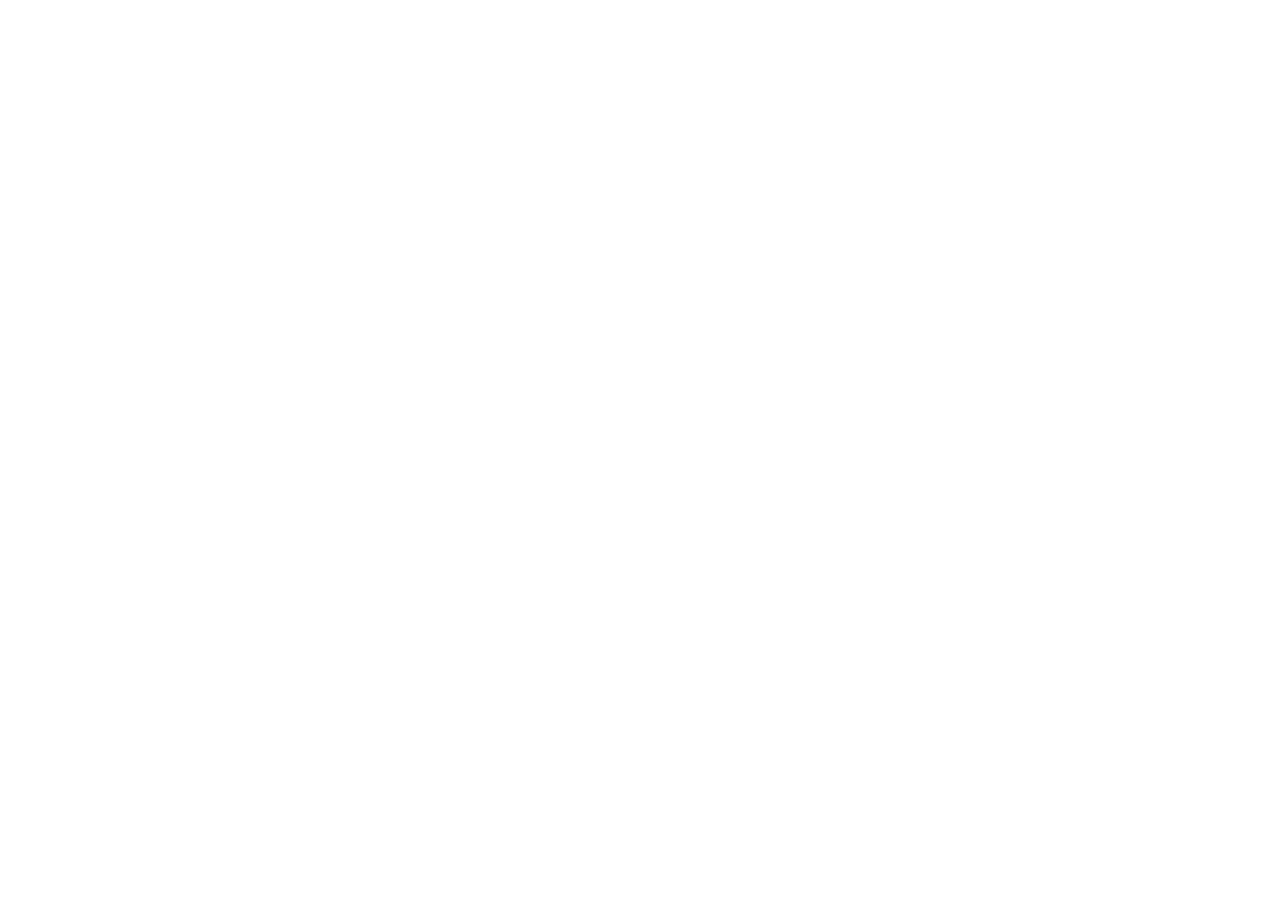
==== index.html @ 53c3bc25 "Start" ====
<!DOCTYPE html>
<html lang="en">
<head>
    <meta charset="UTF-8">
    <meta http-equiv="X-UA-Compatible" content="IE=edge">
    <meta name="viewport" content="width=device-width, initial-scale=1.0">
    <title>Document</title>
</head>
<body>
    
</body>
</html>
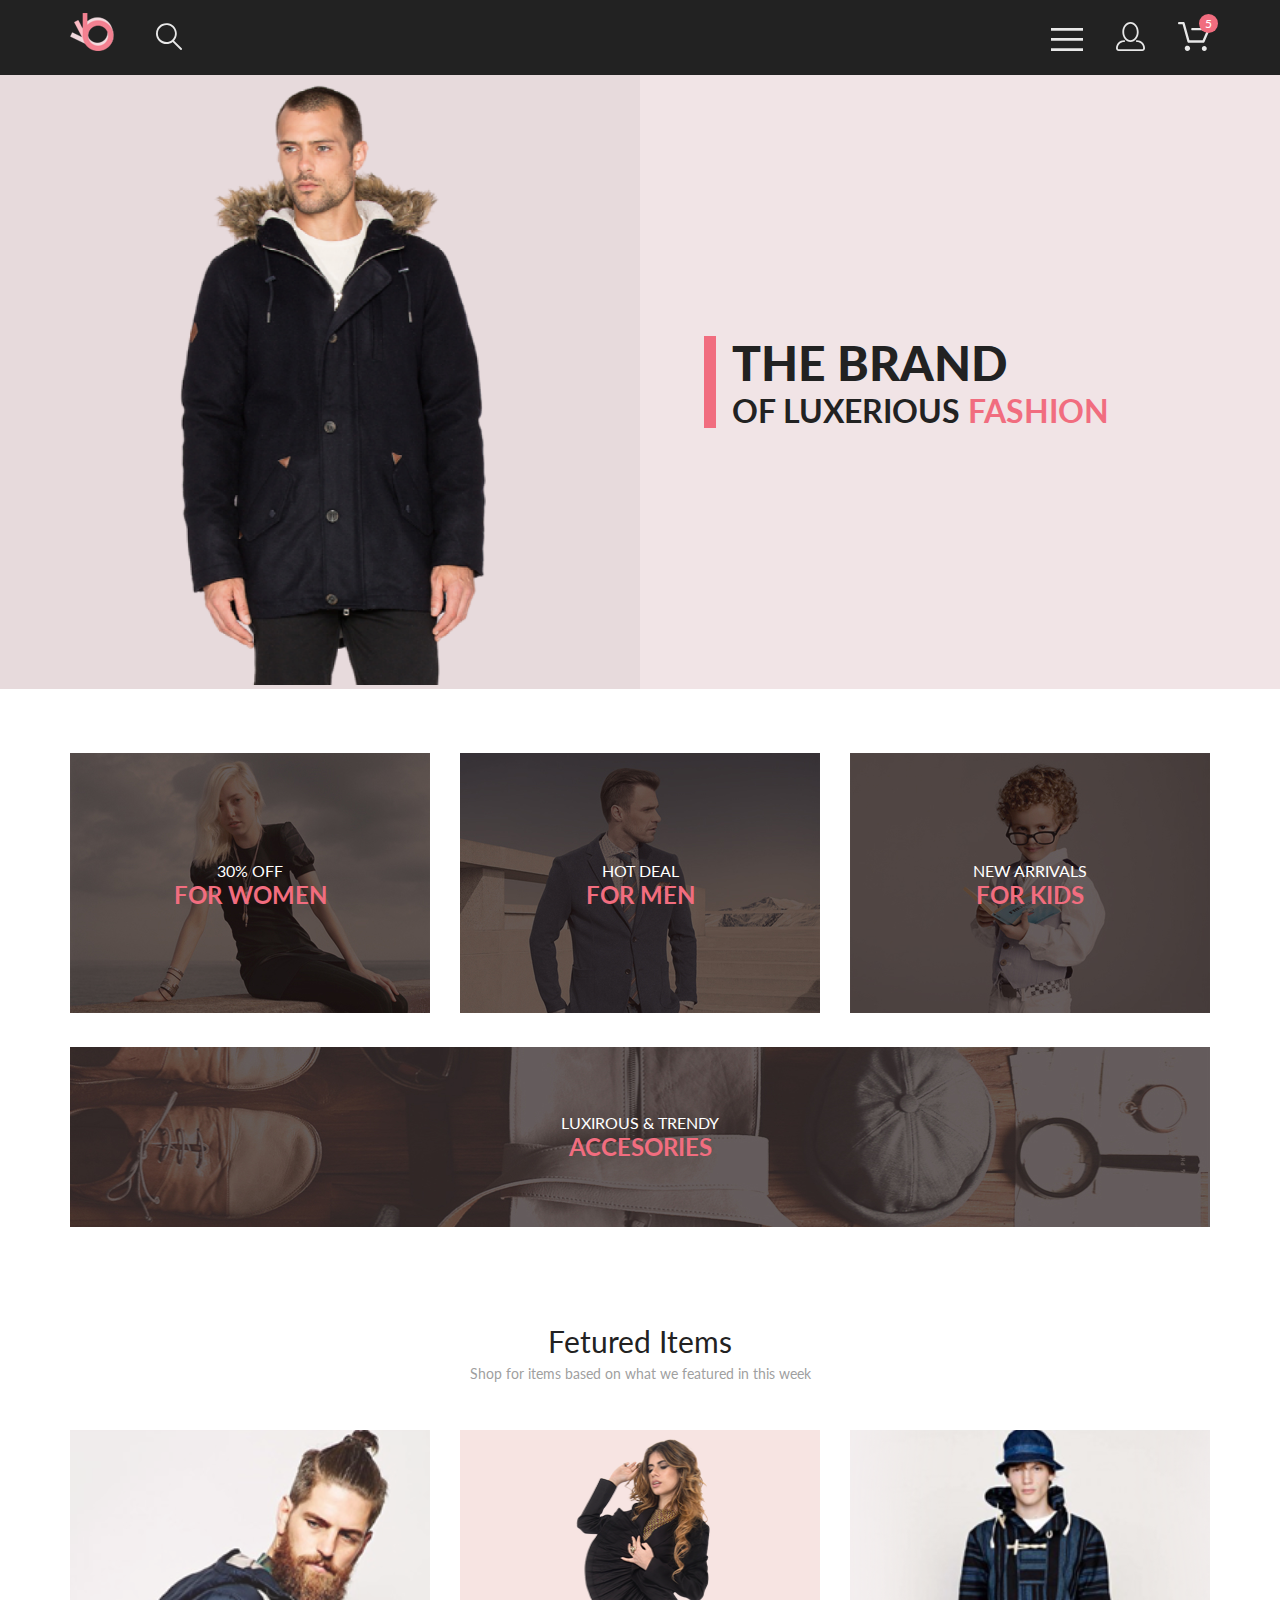
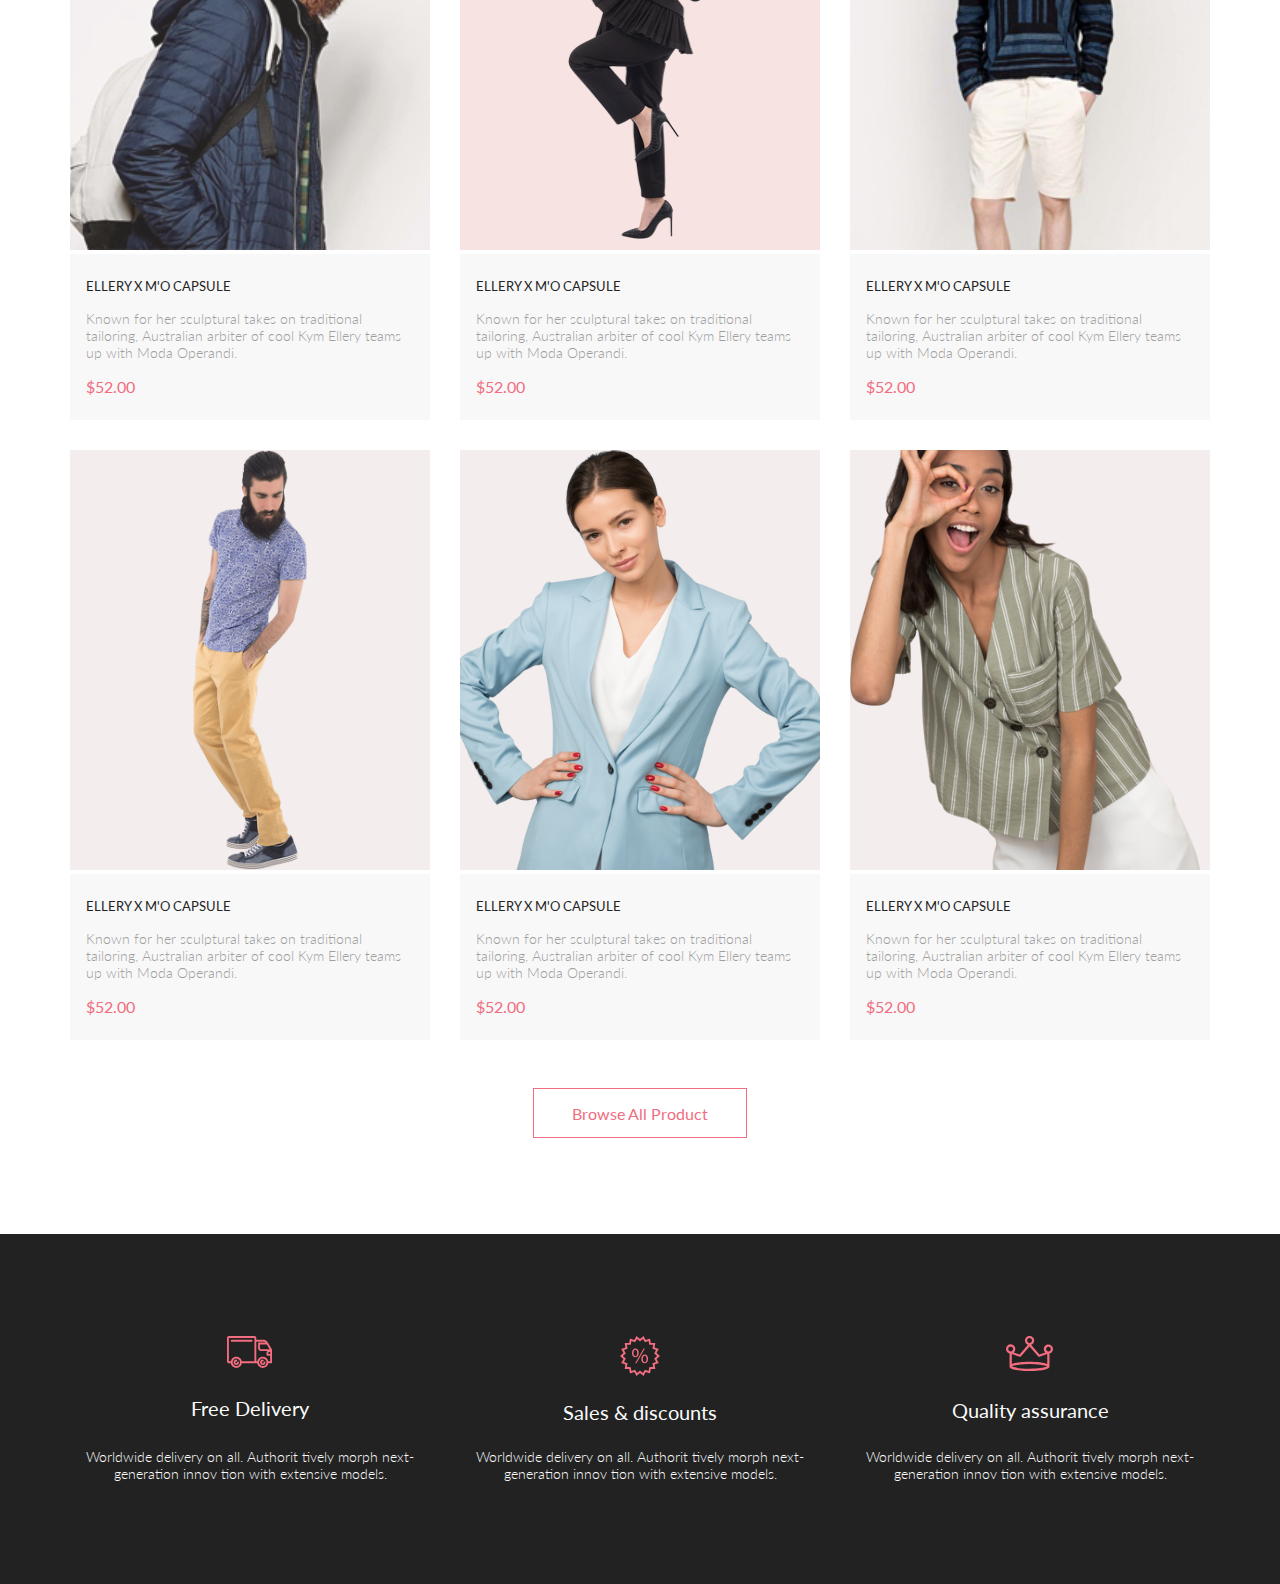
==== commit 557784f9: "Add Seminar1 start" ====
--- a/index.html
+++ b/index.html
@@ -1,12 +1,241 @@
 <!DOCTYPE html>
 <html lang="en">
 <head>
+    <link rel="preconnect" href="https://fonts.googleapis.com">
+    <link rel="preconnect" href="https://fonts.gstatic.com" crossorigin>
+    <link href="https://fonts.googleapis.com/css2?family=Lato:wght@300;400;700;900&display=swap" rel="stylesheet">
     <meta charset="UTF-8">
     <meta http-equiv="X-UA-Compatible" content="IE=edge">
     <meta name="viewport" content="width=device-width, initial-scale=1.0">
-    <title>Document</title>
+    <title>Welcome</title>
+    <link rel="stylesheet" href="style.css">
 </head>
 <body>
-    
+    <header class="header center">
+        <div class="header__left">
+            <a href="index.html"><img src="img/logo.png" alt="logo"></a>
+            <a href="#"><img src="img/search.svg" alt="search"></a>
+        </div>
+        <nav class="header__right">
+            <label for="header__check"><img src="img/menu.svg" alt="menu"></label>
+            <a class="header__link-site" href="#"><img src="img/reg.svg" alt="reg"></a>
+            <div class="trash">
+                <a class="header__link-site trash" href="#"><img src="img/cart.svg" alt="cart">
+                </a>
+                <div class="trash_enum">
+                    <p class="trash_number">5</p>
+                </div>
+            </div>
+        </nav>
+    </header>
+    <section class="promo">
+        <div class="promo__img">
+            <img src="img/promo.png" alt="photo promo">
+        </div>
+        <div class="promo__content">
+            <div class="promo_rectangle"></div>
+            <div class="promo__info">
+                <h1 class="promo__title">THE BRAND</h1>
+                <h2 class="promo__heading">OF LUXERIOUS <mark class="fashion_text">FASHION</mark></h2>
+            </div>
+        </div>
+    </section>
+    <section class="sale center">
+        <div class="sale__item">
+            <img class="sale_img" src="img/si1.jpg" alt="sale image">
+            <div class="sale__content">
+                <p class="sale__text">30% OFF</p>
+                <h3 class="sale__heading">FOR WOMEN</h3>
+            </div>
+        </div>
+        <div class="sale__item">
+            <img class="sale_img" src="img/si2.jpg" alt="sale image">
+            <div class="sale__content">
+                <p class="sale__text">HOT DEAL</p>
+                <h3 class="sale__heading">FOR MEN</h3>
+            </div>
+        </div>
+        <div class="sale__item">
+            <img class="sale_img" src="img/si3.jpg" alt="sale image">
+            <div class="sale__content">
+                <p class="sale__text">NEW ARRIVALS</p>
+                <h3 class="sale__heading">FOR KIDS</h3>
+            </div>
+        </div>
+        <div class="sale__item sale__item_big">
+            <div class="sale__content">
+                <p class="sale__text">LUXIROUS & TRENDY</p>
+                <h3 class="sale__heading">ACCESORIES</h3>
+            </div>
+        </div>
+    </section>
+    <section class="product-box center">
+        <h2 class="product-box__heading">Fetured Items</h2>
+        <p class="product-box__text">Shop for items based on what we featured in this week</p>
+        <div class="product-box__content">
+            <div class="product">
+                <img class="product__img" src="img/product1.svg" alt="">
+                <div class="product__content">
+                    <a href="product.html" class="product__heading">ELLERY X M'O CAPSULE</a>
+                    <p class="product__text">Known for her sculptural takes on traditional tailoring, Australian
+                        arbiter
+                        of cool Kym Ellery teams up with Moda Operandi.</p>
+                    <p class="product__price">$52.00</p>
+                </div>
+                <a href="#" class="product__add"><svg width="27" height="25" viewBox="0 0 27 25" fill="none"
+                        xmlns="http://www.w3.org/2000/svg">
+                        <path
+                            d="M21.9509 23.2667H21.8386C21.2294 23.2667 20.7177 22.7671 20.6735 22.1294C20.629 21.4607 21.1175 20.8785 21.7626 20.8346C21.788 20.8329 21.8145 20.832 21.8405 20.832C22.4575 20.832 22.9743 21.3219 23.0201 21.9487C23.0319 22.1971 22.9914 22.5514 22.736 22.8439L22.73 22.8507L22.7242 22.8575C22.5275 23.0912 22.2607 23.2321 21.9509 23.2667ZM8.21887 23.2604C7.5683 23.2604 7.03906 22.7174 7.03906 22.05C7.03906 21.3832 7.5683 20.8406 8.21887 20.8406C8.86945 20.8406 9.39868 21.3832 9.39868 22.05C9.39868 22.7174 8.86945 23.2604 8.21887 23.2604Z"
+                            fill="white" />
+                        <path
+                            d="M21.876 22.2662C21.921 22.2549 21.9423 22.2339 21.96 22.2129C21.9678 22.2037 21.9756 22.1946 21.9835 22.1855C22.02 22.1438 22.0233 22.0553 22.0224 22.0105C22.0092 21.9044 21.9185 21.8315 21.8412 21.8315C21.8375 21.8315 21.8336 21.8317 21.8312 21.8318C21.7531 21.8372 21.6653 21.9409 21.6719 22.0625C21.6813 22.1793 21.7675 22.2662 21.8392 22.2662H21.876ZM8.21954 22.2599C8.31873 22.2599 8.39935 22.1655 8.39935 22.0496C8.39935 21.9341 8.31873 21.8401 8.21954 21.8401C8.12042 21.8401 8.03973 21.9341 8.03973 22.0496C8.03973 22.1655 8.12042 22.2599 8.21954 22.2599ZM21.9995 24.2662C21.9517 24.2662 21.8878 24.2662 21.8392 24.2662C20.7017 24.2662 19.7567 23.3545 19.6765 22.198C19.5964 20.9929 20.4937 19.9183 21.6953 19.8364C21.7441 19.8331 21.7928 19.8315 21.8412 19.8315C22.9799 19.8315 23.9413 20.7324 24.019 21.8884C24.0505 22.4915 23.8741 23.0612 23.4898 23.5012C23.1055 23.9575 22.5764 24.2177 21.9995 24.2662ZM8.21954 24.2599C7.01532 24.2599 6.03973 23.2709 6.03973 22.0496C6.03973 20.8291 7.01532 19.8401 8.21954 19.8401C9.42371 19.8401 10.3994 20.8291 10.3994 22.0496C10.3994 23.2709 9.42371 24.2599 8.21954 24.2599ZM21.1984 17.3938H9.13306C8.70013 17.3938 8.31586 17.1005 8.20331 16.6775L4.27753 2.24768H1.52173C0.993408 2.24768 0.560547 1.80859 0.560547 1.27039C0.560547 0.733032 0.993408 0.292969 1.52173 0.292969H4.99933C5.43134 0.292969 5.81561 0.586304 5.9281 1.01025L9.85394 15.4391H20.5576L24.1144 7.13379H12.2578C11.7286 7.13379 11.2957 6.69373 11.2957 6.15649C11.2957 5.61914 11.7286 5.17908 12.2578 5.17908H25.5886C25.9091 5.17908 26.2141 5.34192 26.3896 5.61914C26.566 5.89539 26.5984 6.23743 26.4697 6.547L22.0795 16.807C21.9193 17.1653 21.5827 17.3938 21.1984 17.3938Z"
+                            fill="white" />
+                        <path
+                            d="M21.876 22.2662C21.921 22.2549 21.9423 22.2339 21.96 22.2129C21.9678 22.2037 21.9756 22.1946 21.9835 22.1855C22.02 22.1438 22.0233 22.0553 22.0224 22.0105C22.0092 21.9044 21.9185 21.8315 21.8412 21.8315C21.8375 21.8315 21.8336 21.8317 21.8312 21.8318C21.7531 21.8372 21.6653 21.9409 21.6719 22.0625C21.6813 22.1793 21.7675 22.2662 21.8392 22.2662H21.876ZM8.21954 22.2599C8.31873 22.2599 8.39935 22.1655 8.39935 22.0496C8.39935 21.9341 8.31873 21.8401 8.21954 21.8401C8.12042 21.8401 8.03973 21.9341 8.03973 22.0496C8.03973 22.1655 8.12042 22.2599 8.21954 22.2599ZM21.9995 24.2662C21.9517 24.2662 21.8878 24.2662 21.8392 24.2662C20.7017 24.2662 19.7567 23.3545 19.6765 22.198C19.5964 20.9929 20.4937 19.9183 21.6953 19.8364C21.7441 19.8331 21.7928 19.8315 21.8412 19.8315C22.9799 19.8315 23.9413 20.7324 24.019 21.8884C24.0505 22.4915 23.8741 23.0612 23.4898 23.5012C23.1055 23.9575 22.5764 24.2177 21.9995 24.2662ZM8.21954 24.2599C7.01532 24.2599 6.03973 23.2709 6.03973 22.0496C6.03973 20.8291 7.01532 19.8401 8.21954 19.8401C9.42371 19.8401 10.3994 20.8291 10.3994 22.0496C10.3994 23.2709 9.42371 24.2599 8.21954 24.2599ZM21.1984 17.3938H9.13306C8.70013 17.3938 8.31586 17.1005 8.20331 16.6775L4.27753 2.24768H1.52173C0.993408 2.24768 0.560547 1.80859 0.560547 1.27039C0.560547 0.733032 0.993408 0.292969 1.52173 0.292969H4.99933C5.43134 0.292969 5.81561 0.586304 5.9281 1.01025L9.85394 15.4391H20.5576L24.1144 7.13379H12.2578C11.7286 7.13379 11.2957 6.69373 11.2957 6.15649C11.2957 5.61914 11.7286 5.17908 12.2578 5.17908H25.5886C25.9091 5.17908 26.2141 5.34192 26.3896 5.61914C26.566 5.89539 26.5984 6.23743 26.4697 6.547L22.0795 16.807C21.9193 17.1653 21.5827 17.3938 21.1984 17.3938Z"
+                            fill="white" />
+                    </svg>
+                    Add to Cart</a>
+            </div>
+            <div class="product">
+                <img class="product__img" src="img/product2.svg" alt="">
+                <div class="product__content">
+                    <a href="product.html" class="product__heading">ELLERY X M'O CAPSULE</a>
+                    <p class="product__text">Known for her sculptural takes on traditional tailoring, Australian
+                        arbiter
+                        of cool Kym Ellery teams up with Moda Operandi.</p>
+                    <p class="product__price">$52.00</p>
+                </div>
+                <a href="#" class="product__add"><svg width="27" height="25" viewBox="0 0 27 25" fill="none"
+                        xmlns="http://www.w3.org/2000/svg">
+                        <path
+                            d="M21.9509 23.2667H21.8386C21.2294 23.2667 20.7177 22.7671 20.6735 22.1294C20.629 21.4607 21.1175 20.8785 21.7626 20.8346C21.788 20.8329 21.8145 20.832 21.8405 20.832C22.4575 20.832 22.9743 21.3219 23.0201 21.9487C23.0319 22.1971 22.9914 22.5514 22.736 22.8439L22.73 22.8507L22.7242 22.8575C22.5275 23.0912 22.2607 23.2321 21.9509 23.2667ZM8.21887 23.2604C7.5683 23.2604 7.03906 22.7174 7.03906 22.05C7.03906 21.3832 7.5683 20.8406 8.21887 20.8406C8.86945 20.8406 9.39868 21.3832 9.39868 22.05C9.39868 22.7174 8.86945 23.2604 8.21887 23.2604Z"
+                            fill="white" />
+                        <path
+                            d="M21.876 22.2662C21.921 22.2549 21.9423 22.2339 21.96 22.2129C21.9678 22.2037 21.9756 22.1946 21.9835 22.1855C22.02 22.1438 22.0233 22.0553 22.0224 22.0105C22.0092 21.9044 21.9185 21.8315 21.8412 21.8315C21.8375 21.8315 21.8336 21.8317 21.8312 21.8318C21.7531 21.8372 21.6653 21.9409 21.6719 22.0625C21.6813 22.1793 21.7675 22.2662 21.8392 22.2662H21.876ZM8.21954 22.2599C8.31873 22.2599 8.39935 22.1655 8.39935 22.0496C8.39935 21.9341 8.31873 21.8401 8.21954 21.8401C8.12042 21.8401 8.03973 21.9341 8.03973 22.0496C8.03973 22.1655 8.12042 22.2599 8.21954 22.2599ZM21.9995 24.2662C21.9517 24.2662 21.8878 24.2662 21.8392 24.2662C20.7017 24.2662 19.7567 23.3545 19.6765 22.198C19.5964 20.9929 20.4937 19.9183 21.6953 19.8364C21.7441 19.8331 21.7928 19.8315 21.8412 19.8315C22.9799 19.8315 23.9413 20.7324 24.019 21.8884C24.0505 22.4915 23.8741 23.0612 23.4898 23.5012C23.1055 23.9575 22.5764 24.2177 21.9995 24.2662ZM8.21954 24.2599C7.01532 24.2599 6.03973 23.2709 6.03973 22.0496C6.03973 20.8291 7.01532 19.8401 8.21954 19.8401C9.42371 19.8401 10.3994 20.8291 10.3994 22.0496C10.3994 23.2709 9.42371 24.2599 8.21954 24.2599ZM21.1984 17.3938H9.13306C8.70013 17.3938 8.31586 17.1005 8.20331 16.6775L4.27753 2.24768H1.52173C0.993408 2.24768 0.560547 1.80859 0.560547 1.27039C0.560547 0.733032 0.993408 0.292969 1.52173 0.292969H4.99933C5.43134 0.292969 5.81561 0.586304 5.9281 1.01025L9.85394 15.4391H20.5576L24.1144 7.13379H12.2578C11.7286 7.13379 11.2957 6.69373 11.2957 6.15649C11.2957 5.61914 11.7286 5.17908 12.2578 5.17908H25.5886C25.9091 5.17908 26.2141 5.34192 26.3896 5.61914C26.566 5.89539 26.5984 6.23743 26.4697 6.547L22.0795 16.807C21.9193 17.1653 21.5827 17.3938 21.1984 17.3938Z"
+                            fill="white" />
+                        <path
+                            d="M21.876 22.2662C21.921 22.2549 21.9423 22.2339 21.96 22.2129C21.9678 22.2037 21.9756 22.1946 21.9835 22.1855C22.02 22.1438 22.0233 22.0553 22.0224 22.0105C22.0092 21.9044 21.9185 21.8315 21.8412 21.8315C21.8375 21.8315 21.8336 21.8317 21.8312 21.8318C21.7531 21.8372 21.6653 21.9409 21.6719 22.0625C21.6813 22.1793 21.7675 22.2662 21.8392 22.2662H21.876ZM8.21954 22.2599C8.31873 22.2599 8.39935 22.1655 8.39935 22.0496C8.39935 21.9341 8.31873 21.8401 8.21954 21.8401C8.12042 21.8401 8.03973 21.9341 8.03973 22.0496C8.03973 22.1655 8.12042 22.2599 8.21954 22.2599ZM21.9995 24.2662C21.9517 24.2662 21.8878 24.2662 21.8392 24.2662C20.7017 24.2662 19.7567 23.3545 19.6765 22.198C19.5964 20.9929 20.4937 19.9183 21.6953 19.8364C21.7441 19.8331 21.7928 19.8315 21.8412 19.8315C22.9799 19.8315 23.9413 20.7324 24.019 21.8884C24.0505 22.4915 23.8741 23.0612 23.4898 23.5012C23.1055 23.9575 22.5764 24.2177 21.9995 24.2662ZM8.21954 24.2599C7.01532 24.2599 6.03973 23.2709 6.03973 22.0496C6.03973 20.8291 7.01532 19.8401 8.21954 19.8401C9.42371 19.8401 10.3994 20.8291 10.3994 22.0496C10.3994 23.2709 9.42371 24.2599 8.21954 24.2599ZM21.1984 17.3938H9.13306C8.70013 17.3938 8.31586 17.1005 8.20331 16.6775L4.27753 2.24768H1.52173C0.993408 2.24768 0.560547 1.80859 0.560547 1.27039C0.560547 0.733032 0.993408 0.292969 1.52173 0.292969H4.99933C5.43134 0.292969 5.81561 0.586304 5.9281 1.01025L9.85394 15.4391H20.5576L24.1144 7.13379H12.2578C11.7286 7.13379 11.2957 6.69373 11.2957 6.15649C11.2957 5.61914 11.7286 5.17908 12.2578 5.17908H25.5886C25.9091 5.17908 26.2141 5.34192 26.3896 5.61914C26.566 5.89539 26.5984 6.23743 26.4697 6.547L22.0795 16.807C21.9193 17.1653 21.5827 17.3938 21.1984 17.3938Z"
+                            fill="white" />
+                    </svg>
+                    Add to Cart</a>
+            </div>
+            <div class="product">
+                <img class="product__img" src="img/product3.svg" alt="">
+                <div class="product__content">
+                    <a href="product.html" class="product__heading">ELLERY X M'O CAPSULE</a>
+                    <p class="product__text">Known for her sculptural takes on traditional tailoring, Australian
+                        arbiter
+                        of cool Kym Ellery teams up with Moda Operandi.</p>
+                    <p class="product__price">$52.00</p>
+                </div>
+                <a href="#" class="product__add"><svg width="27" height="25" viewBox="0 0 27 25" fill="none"
+                        xmlns="http://www.w3.org/2000/svg">
+                        <path
+                            d="M21.9509 23.2667H21.8386C21.2294 23.2667 20.7177 22.7671 20.6735 22.1294C20.629 21.4607 21.1175 20.8785 21.7626 20.8346C21.788 20.8329 21.8145 20.832 21.8405 20.832C22.4575 20.832 22.9743 21.3219 23.0201 21.9487C23.0319 22.1971 22.9914 22.5514 22.736 22.8439L22.73 22.8507L22.7242 22.8575C22.5275 23.0912 22.2607 23.2321 21.9509 23.2667ZM8.21887 23.2604C7.5683 23.2604 7.03906 22.7174 7.03906 22.05C7.03906 21.3832 7.5683 20.8406 8.21887 20.8406C8.86945 20.8406 9.39868 21.3832 9.39868 22.05C9.39868 22.7174 8.86945 23.2604 8.21887 23.2604Z"
+                            fill="white" />
+                        <path
+                            d="M21.876 22.2662C21.921 22.2549 21.9423 22.2339 21.96 22.2129C21.9678 22.2037 21.9756 22.1946 21.9835 22.1855C22.02 22.1438 22.0233 22.0553 22.0224 22.0105C22.0092 21.9044 21.9185 21.8315 21.8412 21.8315C21.8375 21.8315 21.8336 21.8317 21.8312 21.8318C21.7531 21.8372 21.6653 21.9409 21.6719 22.0625C21.6813 22.1793 21.7675 22.2662 21.8392 22.2662H21.876ZM8.21954 22.2599C8.31873 22.2599 8.39935 22.1655 8.39935 22.0496C8.39935 21.9341 8.31873 21.8401 8.21954 21.8401C8.12042 21.8401 8.03973 21.9341 8.03973 22.0496C8.03973 22.1655 8.12042 22.2599 8.21954 22.2599ZM21.9995 24.2662C21.9517 24.2662 21.8878 24.2662 21.8392 24.2662C20.7017 24.2662 19.7567 23.3545 19.6765 22.198C19.5964 20.9929 20.4937 19.9183 21.6953 19.8364C21.7441 19.8331 21.7928 19.8315 21.8412 19.8315C22.9799 19.8315 23.9413 20.7324 24.019 21.8884C24.0505 22.4915 23.8741 23.0612 23.4898 23.5012C23.1055 23.9575 22.5764 24.2177 21.9995 24.2662ZM8.21954 24.2599C7.01532 24.2599 6.03973 23.2709 6.03973 22.0496C6.03973 20.8291 7.01532 19.8401 8.21954 19.8401C9.42371 19.8401 10.3994 20.8291 10.3994 22.0496C10.3994 23.2709 9.42371 24.2599 8.21954 24.2599ZM21.1984 17.3938H9.13306C8.70013 17.3938 8.31586 17.1005 8.20331 16.6775L4.27753 2.24768H1.52173C0.993408 2.24768 0.560547 1.80859 0.560547 1.27039C0.560547 0.733032 0.993408 0.292969 1.52173 0.292969H4.99933C5.43134 0.292969 5.81561 0.586304 5.9281 1.01025L9.85394 15.4391H20.5576L24.1144 7.13379H12.2578C11.7286 7.13379 11.2957 6.69373 11.2957 6.15649C11.2957 5.61914 11.7286 5.17908 12.2578 5.17908H25.5886C25.9091 5.17908 26.2141 5.34192 26.3896 5.61914C26.566 5.89539 26.5984 6.23743 26.4697 6.547L22.0795 16.807C21.9193 17.1653 21.5827 17.3938 21.1984 17.3938Z"
+                            fill="white" />
+                        <path
+                            d="M21.876 22.2662C21.921 22.2549 21.9423 22.2339 21.96 22.2129C21.9678 22.2037 21.9756 22.1946 21.9835 22.1855C22.02 22.1438 22.0233 22.0553 22.0224 22.0105C22.0092 21.9044 21.9185 21.8315 21.8412 21.8315C21.8375 21.8315 21.8336 21.8317 21.8312 21.8318C21.7531 21.8372 21.6653 21.9409 21.6719 22.0625C21.6813 22.1793 21.7675 22.2662 21.8392 22.2662H21.876ZM8.21954 22.2599C8.31873 22.2599 8.39935 22.1655 8.39935 22.0496C8.39935 21.9341 8.31873 21.8401 8.21954 21.8401C8.12042 21.8401 8.03973 21.9341 8.03973 22.0496C8.03973 22.1655 8.12042 22.2599 8.21954 22.2599ZM21.9995 24.2662C21.9517 24.2662 21.8878 24.2662 21.8392 24.2662C20.7017 24.2662 19.7567 23.3545 19.6765 22.198C19.5964 20.9929 20.4937 19.9183 21.6953 19.8364C21.7441 19.8331 21.7928 19.8315 21.8412 19.8315C22.9799 19.8315 23.9413 20.7324 24.019 21.8884C24.0505 22.4915 23.8741 23.0612 23.4898 23.5012C23.1055 23.9575 22.5764 24.2177 21.9995 24.2662ZM8.21954 24.2599C7.01532 24.2599 6.03973 23.2709 6.03973 22.0496C6.03973 20.8291 7.01532 19.8401 8.21954 19.8401C9.42371 19.8401 10.3994 20.8291 10.3994 22.0496C10.3994 23.2709 9.42371 24.2599 8.21954 24.2599ZM21.1984 17.3938H9.13306C8.70013 17.3938 8.31586 17.1005 8.20331 16.6775L4.27753 2.24768H1.52173C0.993408 2.24768 0.560547 1.80859 0.560547 1.27039C0.560547 0.733032 0.993408 0.292969 1.52173 0.292969H4.99933C5.43134 0.292969 5.81561 0.586304 5.9281 1.01025L9.85394 15.4391H20.5576L24.1144 7.13379H12.2578C11.7286 7.13379 11.2957 6.69373 11.2957 6.15649C11.2957 5.61914 11.7286 5.17908 12.2578 5.17908H25.5886C25.9091 5.17908 26.2141 5.34192 26.3896 5.61914C26.566 5.89539 26.5984 6.23743 26.4697 6.547L22.0795 16.807C21.9193 17.1653 21.5827 17.3938 21.1984 17.3938Z"
+                            fill="white" />
+                    </svg>
+                    Add to Cart</a>
+            </div>
+            <div class="product">
+                <img class="product__img" src="img/product4.svg" alt="">
+                <div class="product__content">
+                    <a href="product.html" class="product__heading">ELLERY X M'O CAPSULE</a>
+                    <p class="product__text">Known for her sculptural takes on traditional tailoring, Australian
+                        arbiter
+                        of cool Kym Ellery teams up with Moda Operandi.</p>
+                    <p class="product__price">$52.00</p>
+                </div>
+                <a href="#" class="product__add"><svg width="27" height="25" viewBox="0 0 27 25" fill="none"
+                        xmlns="http://www.w3.org/2000/svg">
+                        <path
+                            d="M21.9509 23.2667H21.8386C21.2294 23.2667 20.7177 22.7671 20.6735 22.1294C20.629 21.4607 21.1175 20.8785 21.7626 20.8346C21.788 20.8329 21.8145 20.832 21.8405 20.832C22.4575 20.832 22.9743 21.3219 23.0201 21.9487C23.0319 22.1971 22.9914 22.5514 22.736 22.8439L22.73 22.8507L22.7242 22.8575C22.5275 23.0912 22.2607 23.2321 21.9509 23.2667ZM8.21887 23.2604C7.5683 23.2604 7.03906 22.7174 7.03906 22.05C7.03906 21.3832 7.5683 20.8406 8.21887 20.8406C8.86945 20.8406 9.39868 21.3832 9.39868 22.05C9.39868 22.7174 8.86945 23.2604 8.21887 23.2604Z"
+                            fill="white" />
+                        <path
+                            d="M21.876 22.2662C21.921 22.2549 21.9423 22.2339 21.96 22.2129C21.9678 22.2037 21.9756 22.1946 21.9835 22.1855C22.02 22.1438 22.0233 22.0553 22.0224 22.0105C22.0092 21.9044 21.9185 21.8315 21.8412 21.8315C21.8375 21.8315 21.8336 21.8317 21.8312 21.8318C21.7531 21.8372 21.6653 21.9409 21.6719 22.0625C21.6813 22.1793 21.7675 22.2662 21.8392 22.2662H21.876ZM8.21954 22.2599C8.31873 22.2599 8.39935 22.1655 8.39935 22.0496C8.39935 21.9341 8.31873 21.8401 8.21954 21.8401C8.12042 21.8401 8.03973 21.9341 8.03973 22.0496C8.03973 22.1655 8.12042 22.2599 8.21954 22.2599ZM21.9995 24.2662C21.9517 24.2662 21.8878 24.2662 21.8392 24.2662C20.7017 24.2662 19.7567 23.3545 19.6765 22.198C19.5964 20.9929 20.4937 19.9183 21.6953 19.8364C21.7441 19.8331 21.7928 19.8315 21.8412 19.8315C22.9799 19.8315 23.9413 20.7324 24.019 21.8884C24.0505 22.4915 23.8741 23.0612 23.4898 23.5012C23.1055 23.9575 22.5764 24.2177 21.9995 24.2662ZM8.21954 24.2599C7.01532 24.2599 6.03973 23.2709 6.03973 22.0496C6.03973 20.8291 7.01532 19.8401 8.21954 19.8401C9.42371 19.8401 10.3994 20.8291 10.3994 22.0496C10.3994 23.2709 9.42371 24.2599 8.21954 24.2599ZM21.1984 17.3938H9.13306C8.70013 17.3938 8.31586 17.1005 8.20331 16.6775L4.27753 2.24768H1.52173C0.993408 2.24768 0.560547 1.80859 0.560547 1.27039C0.560547 0.733032 0.993408 0.292969 1.52173 0.292969H4.99933C5.43134 0.292969 5.81561 0.586304 5.9281 1.01025L9.85394 15.4391H20.5576L24.1144 7.13379H12.2578C11.7286 7.13379 11.2957 6.69373 11.2957 6.15649C11.2957 5.61914 11.7286 5.17908 12.2578 5.17908H25.5886C25.9091 5.17908 26.2141 5.34192 26.3896 5.61914C26.566 5.89539 26.5984 6.23743 26.4697 6.547L22.0795 16.807C21.9193 17.1653 21.5827 17.3938 21.1984 17.3938Z"
+                            fill="white" />
+                        <path
+                            d="M21.876 22.2662C21.921 22.2549 21.9423 22.2339 21.96 22.2129C21.9678 22.2037 21.9756 22.1946 21.9835 22.1855C22.02 22.1438 22.0233 22.0553 22.0224 22.0105C22.0092 21.9044 21.9185 21.8315 21.8412 21.8315C21.8375 21.8315 21.8336 21.8317 21.8312 21.8318C21.7531 21.8372 21.6653 21.9409 21.6719 22.0625C21.6813 22.1793 21.7675 22.2662 21.8392 22.2662H21.876ZM8.21954 22.2599C8.31873 22.2599 8.39935 22.1655 8.39935 22.0496C8.39935 21.9341 8.31873 21.8401 8.21954 21.8401C8.12042 21.8401 8.03973 21.9341 8.03973 22.0496C8.03973 22.1655 8.12042 22.2599 8.21954 22.2599ZM21.9995 24.2662C21.9517 24.2662 21.8878 24.2662 21.8392 24.2662C20.7017 24.2662 19.7567 23.3545 19.6765 22.198C19.5964 20.9929 20.4937 19.9183 21.6953 19.8364C21.7441 19.8331 21.7928 19.8315 21.8412 19.8315C22.9799 19.8315 23.9413 20.7324 24.019 21.8884C24.0505 22.4915 23.8741 23.0612 23.4898 23.5012C23.1055 23.9575 22.5764 24.2177 21.9995 24.2662ZM8.21954 24.2599C7.01532 24.2599 6.03973 23.2709 6.03973 22.0496C6.03973 20.8291 7.01532 19.8401 8.21954 19.8401C9.42371 19.8401 10.3994 20.8291 10.3994 22.0496C10.3994 23.2709 9.42371 24.2599 8.21954 24.2599ZM21.1984 17.3938H9.13306C8.70013 17.3938 8.31586 17.1005 8.20331 16.6775L4.27753 2.24768H1.52173C0.993408 2.24768 0.560547 1.80859 0.560547 1.27039C0.560547 0.733032 0.993408 0.292969 1.52173 0.292969H4.99933C5.43134 0.292969 5.81561 0.586304 5.9281 1.01025L9.85394 15.4391H20.5576L24.1144 7.13379H12.2578C11.7286 7.13379 11.2957 6.69373 11.2957 6.15649C11.2957 5.61914 11.7286 5.17908 12.2578 5.17908H25.5886C25.9091 5.17908 26.2141 5.34192 26.3896 5.61914C26.566 5.89539 26.5984 6.23743 26.4697 6.547L22.0795 16.807C21.9193 17.1653 21.5827 17.3938 21.1984 17.3938Z"
+                            fill="white" />
+                    </svg>
+                    Add to Cart</a>
+            </div>
+            <div class="product">
+                <img class="product__img" src="img/product5.svg" alt="">
+                <div class="product__content">
+                    <a href="product.html" class="product__heading">ELLERY X M'O CAPSULE</a>
+                    <p class="product__text">Known for her sculptural takes on traditional tailoring, Australian
+                        arbiter
+                        of cool Kym Ellery teams up with Moda Operandi.</p>
+                    <p class="product__price">$52.00</p>
+                </div>
+                <a href="#" class="product__add"><svg width="27" height="25" viewBox="0 0 27 25" fill="none"
+                        xmlns="http://www.w3.org/2000/svg">
+                        <path
+                            d="M21.9509 23.2667H21.8386C21.2294 23.2667 20.7177 22.7671 20.6735 22.1294C20.629 21.4607 21.1175 20.8785 21.7626 20.8346C21.788 20.8329 21.8145 20.832 21.8405 20.832C22.4575 20.832 22.9743 21.3219 23.0201 21.9487C23.0319 22.1971 22.9914 22.5514 22.736 22.8439L22.73 22.8507L22.7242 22.8575C22.5275 23.0912 22.2607 23.2321 21.9509 23.2667ZM8.21887 23.2604C7.5683 23.2604 7.03906 22.7174 7.03906 22.05C7.03906 21.3832 7.5683 20.8406 8.21887 20.8406C8.86945 20.8406 9.39868 21.3832 9.39868 22.05C9.39868 22.7174 8.86945 23.2604 8.21887 23.2604Z"
+                            fill="white" />
+                        <path
+                            d="M21.876 22.2662C21.921 22.2549 21.9423 22.2339 21.96 22.2129C21.9678 22.2037 21.9756 22.1946 21.9835 22.1855C22.02 22.1438 22.0233 22.0553 22.0224 22.0105C22.0092 21.9044 21.9185 21.8315 21.8412 21.8315C21.8375 21.8315 21.8336 21.8317 21.8312 21.8318C21.7531 21.8372 21.6653 21.9409 21.6719 22.0625C21.6813 22.1793 21.7675 22.2662 21.8392 22.2662H21.876ZM8.21954 22.2599C8.31873 22.2599 8.39935 22.1655 8.39935 22.0496C8.39935 21.9341 8.31873 21.8401 8.21954 21.8401C8.12042 21.8401 8.03973 21.9341 8.03973 22.0496C8.03973 22.1655 8.12042 22.2599 8.21954 22.2599ZM21.9995 24.2662C21.9517 24.2662 21.8878 24.2662 21.8392 24.2662C20.7017 24.2662 19.7567 23.3545 19.6765 22.198C19.5964 20.9929 20.4937 19.9183 21.6953 19.8364C21.7441 19.8331 21.7928 19.8315 21.8412 19.8315C22.9799 19.8315 23.9413 20.7324 24.019 21.8884C24.0505 22.4915 23.8741 23.0612 23.4898 23.5012C23.1055 23.9575 22.5764 24.2177 21.9995 24.2662ZM8.21954 24.2599C7.01532 24.2599 6.03973 23.2709 6.03973 22.0496C6.03973 20.8291 7.01532 19.8401 8.21954 19.8401C9.42371 19.8401 10.3994 20.8291 10.3994 22.0496C10.3994 23.2709 9.42371 24.2599 8.21954 24.2599ZM21.1984 17.3938H9.13306C8.70013 17.3938 8.31586 17.1005 8.20331 16.6775L4.27753 2.24768H1.52173C0.993408 2.24768 0.560547 1.80859 0.560547 1.27039C0.560547 0.733032 0.993408 0.292969 1.52173 0.292969H4.99933C5.43134 0.292969 5.81561 0.586304 5.9281 1.01025L9.85394 15.4391H20.5576L24.1144 7.13379H12.2578C11.7286 7.13379 11.2957 6.69373 11.2957 6.15649C11.2957 5.61914 11.7286 5.17908 12.2578 5.17908H25.5886C25.9091 5.17908 26.2141 5.34192 26.3896 5.61914C26.566 5.89539 26.5984 6.23743 26.4697 6.547L22.0795 16.807C21.9193 17.1653 21.5827 17.3938 21.1984 17.3938Z"
+                            fill="white" />
+                        <path
+                            d="M21.876 22.2662C21.921 22.2549 21.9423 22.2339 21.96 22.2129C21.9678 22.2037 21.9756 22.1946 21.9835 22.1855C22.02 22.1438 22.0233 22.0553 22.0224 22.0105C22.0092 21.9044 21.9185 21.8315 21.8412 21.8315C21.8375 21.8315 21.8336 21.8317 21.8312 21.8318C21.7531 21.8372 21.6653 21.9409 21.6719 22.0625C21.6813 22.1793 21.7675 22.2662 21.8392 22.2662H21.876ZM8.21954 22.2599C8.31873 22.2599 8.39935 22.1655 8.39935 22.0496C8.39935 21.9341 8.31873 21.8401 8.21954 21.8401C8.12042 21.8401 8.03973 21.9341 8.03973 22.0496C8.03973 22.1655 8.12042 22.2599 8.21954 22.2599ZM21.9995 24.2662C21.9517 24.2662 21.8878 24.2662 21.8392 24.2662C20.7017 24.2662 19.7567 23.3545 19.6765 22.198C19.5964 20.9929 20.4937 19.9183 21.6953 19.8364C21.7441 19.8331 21.7928 19.8315 21.8412 19.8315C22.9799 19.8315 23.9413 20.7324 24.019 21.8884C24.0505 22.4915 23.8741 23.0612 23.4898 23.5012C23.1055 23.9575 22.5764 24.2177 21.9995 24.2662ZM8.21954 24.2599C7.01532 24.2599 6.03973 23.2709 6.03973 22.0496C6.03973 20.8291 7.01532 19.8401 8.21954 19.8401C9.42371 19.8401 10.3994 20.8291 10.3994 22.0496C10.3994 23.2709 9.42371 24.2599 8.21954 24.2599ZM21.1984 17.3938H9.13306C8.70013 17.3938 8.31586 17.1005 8.20331 16.6775L4.27753 2.24768H1.52173C0.993408 2.24768 0.560547 1.80859 0.560547 1.27039C0.560547 0.733032 0.993408 0.292969 1.52173 0.292969H4.99933C5.43134 0.292969 5.81561 0.586304 5.9281 1.01025L9.85394 15.4391H20.5576L24.1144 7.13379H12.2578C11.7286 7.13379 11.2957 6.69373 11.2957 6.15649C11.2957 5.61914 11.7286 5.17908 12.2578 5.17908H25.5886C25.9091 5.17908 26.2141 5.34192 26.3896 5.61914C26.566 5.89539 26.5984 6.23743 26.4697 6.547L22.0795 16.807C21.9193 17.1653 21.5827 17.3938 21.1984 17.3938Z"
+                            fill="white" />
+                    </svg>
+                    Add to Cart</a>
+            </div>
+            <div class="product">
+                <img class="product__img" src="img/product6.svg" alt="">
+                <div class="product__content">
+                    <a href="product.html" class="product__heading">ELLERY X M'O CAPSULE</a>
+                    <p class="product__text">Known for her sculptural takes on traditional tailoring, Australian
+                        arbiter
+                        of cool Kym Ellery teams up with Moda Operandi.</p>
+                    <p class="product__price">$52.00</p>
+                </div>
+                <a href="#" class="product__add"><svg width="27" height="25" viewBox="0 0 27 25" fill="none"
+                        xmlns="http://www.w3.org/2000/svg">
+                        <path
+                            d="M21.9509 23.2667H21.8386C21.2294 23.2667 20.7177 22.7671 20.6735 22.1294C20.629 21.4607 21.1175 20.8785 21.7626 20.8346C21.788 20.8329 21.8145 20.832 21.8405 20.832C22.4575 20.832 22.9743 21.3219 23.0201 21.9487C23.0319 22.1971 22.9914 22.5514 22.736 22.8439L22.73 22.8507L22.7242 22.8575C22.5275 23.0912 22.2607 23.2321 21.9509 23.2667ZM8.21887 23.2604C7.5683 23.2604 7.03906 22.7174 7.03906 22.05C7.03906 21.3832 7.5683 20.8406 8.21887 20.8406C8.86945 20.8406 9.39868 21.3832 9.39868 22.05C9.39868 22.7174 8.86945 23.2604 8.21887 23.2604Z"
+                            fill="white" />
+                        <path
+                            d="M21.876 22.2662C21.921 22.2549 21.9423 22.2339 21.96 22.2129C21.9678 22.2037 21.9756 22.1946 21.9835 22.1855C22.02 22.1438 22.0233 22.0553 22.0224 22.0105C22.0092 21.9044 21.9185 21.8315 21.8412 21.8315C21.8375 21.8315 21.8336 21.8317 21.8312 21.8318C21.7531 21.8372 21.6653 21.9409 21.6719 22.0625C21.6813 22.1793 21.7675 22.2662 21.8392 22.2662H21.876ZM8.21954 22.2599C8.31873 22.2599 8.39935 22.1655 8.39935 22.0496C8.39935 21.9341 8.31873 21.8401 8.21954 21.8401C8.12042 21.8401 8.03973 21.9341 8.03973 22.0496C8.03973 22.1655 8.12042 22.2599 8.21954 22.2599ZM21.9995 24.2662C21.9517 24.2662 21.8878 24.2662 21.8392 24.2662C20.7017 24.2662 19.7567 23.3545 19.6765 22.198C19.5964 20.9929 20.4937 19.9183 21.6953 19.8364C21.7441 19.8331 21.7928 19.8315 21.8412 19.8315C22.9799 19.8315 23.9413 20.7324 24.019 21.8884C24.0505 22.4915 23.8741 23.0612 23.4898 23.5012C23.1055 23.9575 22.5764 24.2177 21.9995 24.2662ZM8.21954 24.2599C7.01532 24.2599 6.03973 23.2709 6.03973 22.0496C6.03973 20.8291 7.01532 19.8401 8.21954 19.8401C9.42371 19.8401 10.3994 20.8291 10.3994 22.0496C10.3994 23.2709 9.42371 24.2599 8.21954 24.2599ZM21.1984 17.3938H9.13306C8.70013 17.3938 8.31586 17.1005 8.20331 16.6775L4.27753 2.24768H1.52173C0.993408 2.24768 0.560547 1.80859 0.560547 1.27039C0.560547 0.733032 0.993408 0.292969 1.52173 0.292969H4.99933C5.43134 0.292969 5.81561 0.586304 5.9281 1.01025L9.85394 15.4391H20.5576L24.1144 7.13379H12.2578C11.7286 7.13379 11.2957 6.69373 11.2957 6.15649C11.2957 5.61914 11.7286 5.17908 12.2578 5.17908H25.5886C25.9091 5.17908 26.2141 5.34192 26.3896 5.61914C26.566 5.89539 26.5984 6.23743 26.4697 6.547L22.0795 16.807C21.9193 17.1653 21.5827 17.3938 21.1984 17.3938Z"
+                            fill="white" />
+                        <path
+                            d="M21.876 22.2662C21.921 22.2549 21.9423 22.2339 21.96 22.2129C21.9678 22.2037 21.9756 22.1946 21.9835 22.1855C22.02 22.1438 22.0233 22.0553 22.0224 22.0105C22.0092 21.9044 21.9185 21.8315 21.8412 21.8315C21.8375 21.8315 21.8336 21.8317 21.8312 21.8318C21.7531 21.8372 21.6653 21.9409 21.6719 22.0625C21.6813 22.1793 21.7675 22.2662 21.8392 22.2662H21.876ZM8.21954 22.2599C8.31873 22.2599 8.39935 22.1655 8.39935 22.0496C8.39935 21.9341 8.31873 21.8401 8.21954 21.8401C8.12042 21.8401 8.03973 21.9341 8.03973 22.0496C8.03973 22.1655 8.12042 22.2599 8.21954 22.2599ZM21.9995 24.2662C21.9517 24.2662 21.8878 24.2662 21.8392 24.2662C20.7017 24.2662 19.7567 23.3545 19.6765 22.198C19.5964 20.9929 20.4937 19.9183 21.6953 19.8364C21.7441 19.8331 21.7928 19.8315 21.8412 19.8315C22.9799 19.8315 23.9413 20.7324 24.019 21.8884C24.0505 22.4915 23.8741 23.0612 23.4898 23.5012C23.1055 23.9575 22.5764 24.2177 21.9995 24.2662ZM8.21954 24.2599C7.01532 24.2599 6.03973 23.2709 6.03973 22.0496C6.03973 20.8291 7.01532 19.8401 8.21954 19.8401C9.42371 19.8401 10.3994 20.8291 10.3994 22.0496C10.3994 23.2709 9.42371 24.2599 8.21954 24.2599ZM21.1984 17.3938H9.13306C8.70013 17.3938 8.31586 17.1005 8.20331 16.6775L4.27753 2.24768H1.52173C0.993408 2.24768 0.560547 1.80859 0.560547 1.27039C0.560547 0.733032 0.993408 0.292969 1.52173 0.292969H4.99933C5.43134 0.292969 5.81561 0.586304 5.9281 1.01025L9.85394 15.4391H20.5576L24.1144 7.13379H12.2578C11.7286 7.13379 11.2957 6.69373 11.2957 6.15649C11.2957 5.61914 11.7286 5.17908 12.2578 5.17908H25.5886C25.9091 5.17908 26.2141 5.34192 26.3896 5.61914C26.566 5.89539 26.5984 6.23743 26.4697 6.547L22.0795 16.807C21.9193 17.1653 21.5827 17.3938 21.1984 17.3938Z"
+                            fill="white" />
+                    </svg>
+                    Add to Cart</a>
+            </div>
+        </div>
+        <a class="link_catalog" href="#"><p class="text_catalog">Browse All Product</p> </a>
+    </section>
+    <section class="advantages">
+        <article class="advantages__item">
+            <img class="advantages__img" src="img/advantages-img.svg" alt="">
+            <h3 class="advantages__heading">Free Delivery</h3>
+            <p class="advantages__text">
+                Worldwide delivery on all. Authorit tively morph next-generation innov tion with extensive models.
+            </p>
+        </article>
+        <article class="advantages__item">
+            <img class="advantages__img" src="img/Forma 1.svg" alt="">
+            <h3 class="advantages__heading">Sales & discounts</h3>
+            <p class="advantages__text">
+                Worldwide delivery on all. Authorit tively morph next-generation innov tion with extensive models.
+            </p>
+        </article>
+        <article class="advantages__item">
+            <img class="advantages__img" src="img/Forma 1 (1).svg" alt="">
+            <h3 class="advantages__heading">Quality assurance</h3>
+            <p class="advantages__text">
+                Worldwide delivery on all. Authorit tively morph next-generation innov tion with extensive models.
+            </p>
+        </article>
+    </section>
 </body>
 </html>--- a/style.css
+++ b/style.css
@@ -0,0 +1,379 @@
+* {
+  margin: 0;
+  padding: 0;
+}
+
+img {
+  max-width: 100%;
+}
+
+a {
+  text-decoration: none;
+}
+
+.center {
+  padding-left: calc(50% - 570px);
+  padding-right: calc(50% - 570px);
+}
+
+.header {
+  min-height: 75px;
+  background: #222222;
+  display: flex;
+  justify-content: space-between;
+}
+.header__left {
+  display: flex;
+  align-items: flex-end;
+  margin-bottom: 20px;
+  gap: 41px;
+}
+.header__right {
+  display: flex;
+  align-items: flex-end;
+  margin-bottom: 20px;
+  gap: 33px;
+}
+.header .trash {
+  position: relative;
+}
+.header .trash_enum {
+  font-family: "Lato";
+  font-size: 12px;
+  font-weight: 400;
+  line-height: normal;
+  color: #FFF;
+  display: table;
+  position: absolute;
+  width: 19px;
+  height: 19px;
+  flex-shrink: 0;
+  background-color: #F16D7F;
+  border-radius: 50%;
+  right: -25%;
+  top: -25%;
+  text-align: center;
+}
+.header .trash_number {
+  display: table-cell;
+  vertical-align: middle;
+}
+
+.promo {
+  min-height: 375px;
+  display: flex;
+  gap: 64px;
+  background-color: #F1E4E6;
+  margin-bottom: 64px;
+}
+.promo__img {
+  width: 50%;
+  background-color: rgba(113, 103, 105, 0.08);
+}
+.promo__content {
+  display: flex;
+  align-items: center;
+}
+.promo_rectangle {
+  background-color: #F16D7F;
+  width: 12px;
+  height: 92px;
+}
+.promo__info {
+  padding-left: 16px;
+}
+.promo__title {
+  font-family: "Lato";
+  font-size: 48px;
+  font-weight: 900;
+  line-height: normal;
+  color: #222222;
+  line-height: 58px;
+}
+.promo__heading {
+  font-family: "Lato";
+  font-size: 32px;
+  font-weight: 700;
+  line-height: normal;
+  color: #222222;
+  line-height: 38px;
+}
+.promo .fashion_text {
+  background-color: #F1E4E6;
+  color: #F16D7F;
+}
+
+.sale {
+  display: grid;
+  gap: 30px;
+  grid-template-columns: repeat(3, 1fr);
+  padding-bottom: 96px;
+}
+.sale__item {
+  position: relative;
+  width: 100%;
+}
+.sale__content {
+  position: absolute;
+  width: 100%;
+  height: 100%;
+  top: 0;
+  left: 0;
+  display: flex;
+  flex-direction: column;
+  justify-content: center;
+  align-items: center;
+}
+.sale__item_big {
+  background-image: url("img/sibig.jpg");
+  min-height: 180px;
+  grid-column: 1/-1;
+}
+.sale .sale__text {
+  font-family: "Lato";
+  font-size: 16px;
+  font-weight: 400;
+  line-height: normal;
+  color: #FFFFFF;
+}
+.sale .sale__heading {
+  font-family: "Lato";
+  font-size: 24px;
+  font-weight: 700;
+  line-height: normal;
+  color: #F16D7F;
+}
+
+.product-box {
+  padding-bottom: 96px;
+  text-align: center;
+}
+.product-box__heading {
+  font-family: "Lato";
+  font-size: 30px;
+  font-weight: 400;
+  line-height: normal;
+  color: #222222;
+  margin-bottom: 6px;
+}
+.product-box__text {
+  font-family: "Lato";
+  font-size: 14px;
+  font-weight: 400;
+  line-height: normal;
+  color: #9F9F9F;
+  margin-bottom: 48px;
+}
+.product-box__content {
+  display: grid;
+  grid-template-columns: repeat(auto-fit, 360px);
+  justify-content: center;
+  gap: 30px;
+}
+.product-box .product {
+  position: relative;
+}
+.product-box .product:hover .product__img {
+  filter: brightness(0.5);
+}
+.product-box .product:hover .product__add {
+  display: flex;
+}
+.product-box .product__add {
+  position: absolute;
+  top: 188px;
+  left: 111px;
+  border: 1px solid #fff;
+  width: 139px;
+  height: 44px;
+  font-family: "Lato";
+  font-size: 14px;
+  font-weight: 400;
+  line-height: normal;
+  color: #FFFFFF;
+  display: none;
+  align-items: center;
+  justify-content: center;
+  gap: 11px;
+}
+.product-box .product__add:hover {
+  box-shadow: 0 0 5px #fff;
+}
+.product-box .product__add:hover svg path {
+  fill: #F16D7F;
+}
+.product-box .product__content {
+  background: #F8F8F8;
+  display: flex;
+  flex-direction: column;
+  justify-content: center;
+  align-items: flex-start;
+  padding: 24px 16px;
+  gap: 16px;
+}
+.product-box .product__heading {
+  font-family: "Lato";
+  font-size: 13px;
+  font-weight: 400;
+  line-height: normal;
+  color: #222222;
+}
+.product-box .product__text {
+  font-family: "Lato";
+  font-size: 14px;
+  font-weight: 300;
+  line-height: normal;
+  color: #9F9F9F;
+  text-align: left;
+}
+.product-box .product__price {
+  font-family: "Lato";
+  font-size: 16px;
+  font-weight: 400;
+  line-height: normal;
+  color: #F16D7F;
+}
+.product-box .link_catalog {
+  font-family: "Lato";
+  font-size: 16px;
+  font-weight: 400;
+  line-height: normal;
+  color: #F16D7F;
+  display: block;
+  margin: 0 auto;
+  margin-top: 48px;
+  width: 212px;
+  height: 48px;
+  flex-shrink: 0;
+  background-color: #FFF;
+  border: 1px solid #F16D7F;
+  transition-duration: 0.4s;
+  text-align: center;
+}
+.product-box .text_catalog {
+  margin-top: 15px;
+}
+.product-box .link_catalog:hover {
+  color: #FFF;
+  background-color: #F16D7F;
+}
+
+.advantages {
+  background-color: #222222;
+  padding-top: 102px;
+  padding-bottom: 102px;
+  display: flex;
+  justify-content: center;
+  flex-direction: row;
+  flex-wrap: wrap;
+  gap: 30px;
+}
+.advantages__item {
+  width: 360px;
+  display: flex;
+  flex-direction: column;
+  align-items: center;
+  gap: 24px;
+  justify-content: space-between;
+}
+.advantages__heading {
+  font-family: "Lato";
+  font-size: 20px;
+  font-weight: 400;
+  line-height: normal;
+  color: #FBFBFB;
+}
+.advantages .advantages__text {
+  font-family: "Lato";
+  font-size: 14px;
+  font-weight: 300;
+  line-height: normal;
+  color: #FBFBFB;
+  text-align: center;
+}
+
+@media (max-width: 1024px) {
+  .center {
+    padding-left: 5%;
+    padding-right: 5%;
+  }
+  .promo {
+    gap: 40px;
+    margin-bottom: 19px;
+  }
+  .promo__title {
+    font-size: 44px;
+  }
+  .promo__heading {
+    font-size: 24px;
+  }
+  .sale {
+    gap: 20px;
+    padding-bottom: 154px;
+  }
+  .sale__item_big {
+    min-height: 116px;
+  }
+  .product-box {
+    padding-bottom: 64px;
+  }
+  .product-box__heading {
+    margin-bottom: 3.3px;
+  }
+  .product-box__text {
+    margin-bottom: 73px;
+  }
+  .product-box__content {
+    gap: 15px;
+  }
+  .advantages {
+    flex-direction: column;
+    min-height: 610px;
+    align-content: center;
+    padding-top: 48px;
+    padding-bottom: 64px;
+  }
+}
+@media (max-width: 767px) {
+  .center {
+    padding-left: 5%;
+    padding-right: 5%;
+  }
+  .header__link-site, .trash {
+    display: none;
+  }
+  .promo {
+    justify-content: center;
+    margin-bottom: 64px;
+  }
+  .promo__img {
+    display: none;
+  }
+  .promo__title {
+    font-size: 38px;
+  }
+  .promo__heading {
+    font-size: 20px;
+  }
+  .sale {
+    display: flex;
+    flex-direction: column;
+    gap: 32px;
+    padding-bottom: 64px;
+  }
+  .sale__item {
+    display: flex;
+    justify-content: center;
+    position: relative;
+    width: 100%;
+  }
+  .sale__item_big {
+    min-height: 111px;
+  }
+  .product-box {
+    padding-bottom: 96px;
+  }
+  .product-box__text {
+    margin-bottom: 65px;
+  }
+}/*# sourceMappingURL=style.css.map */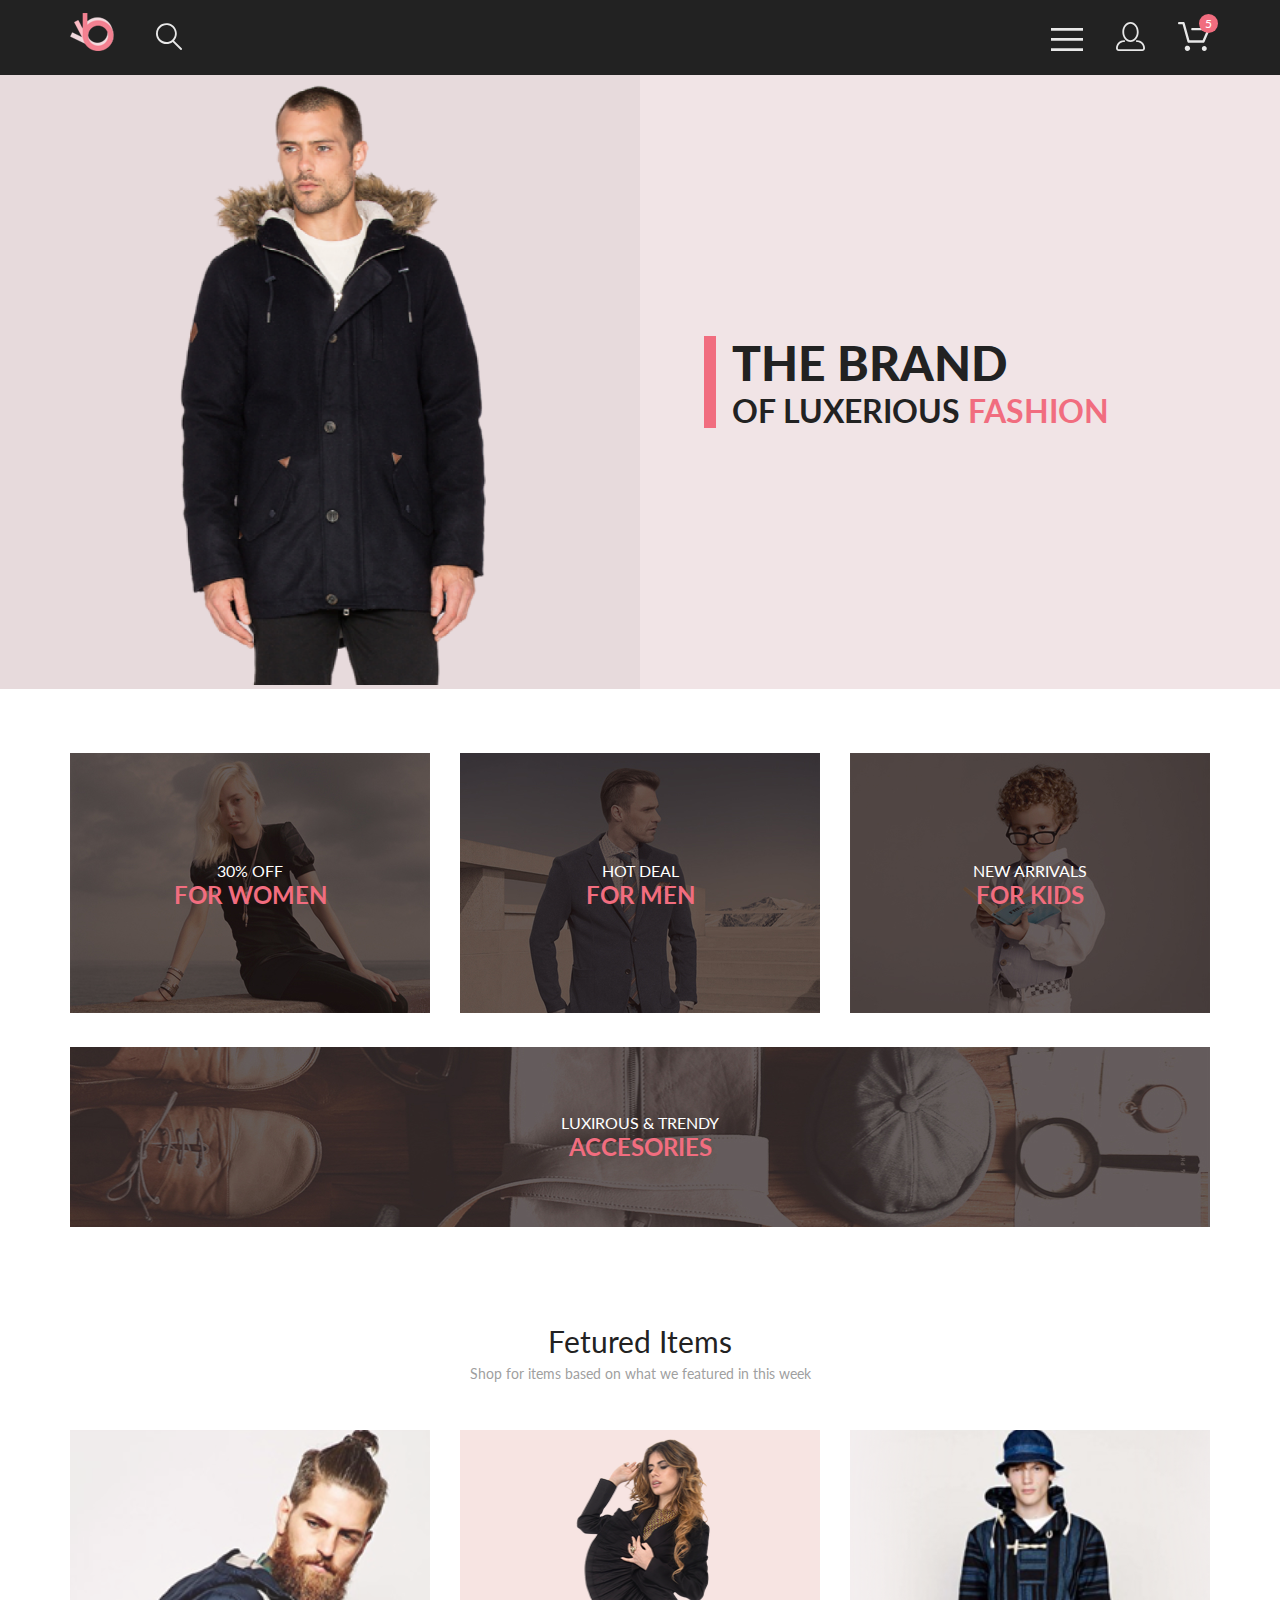
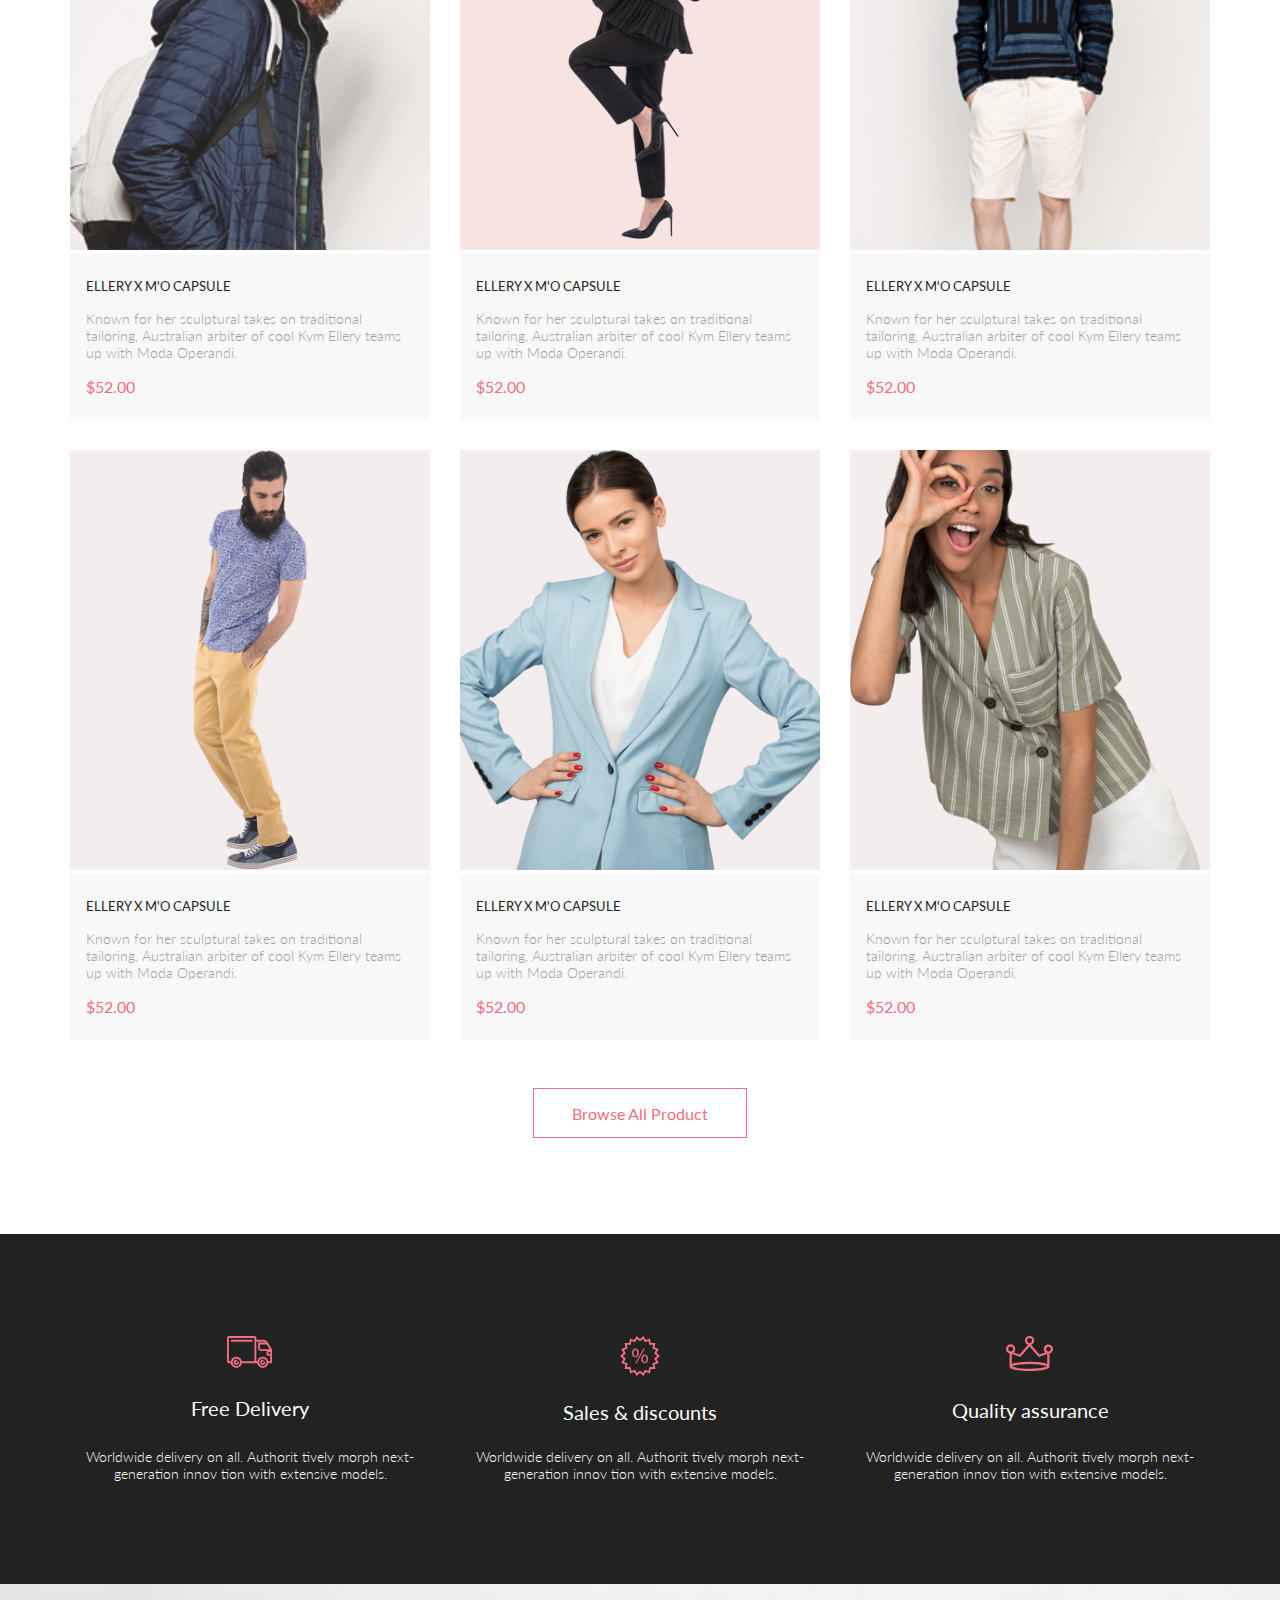
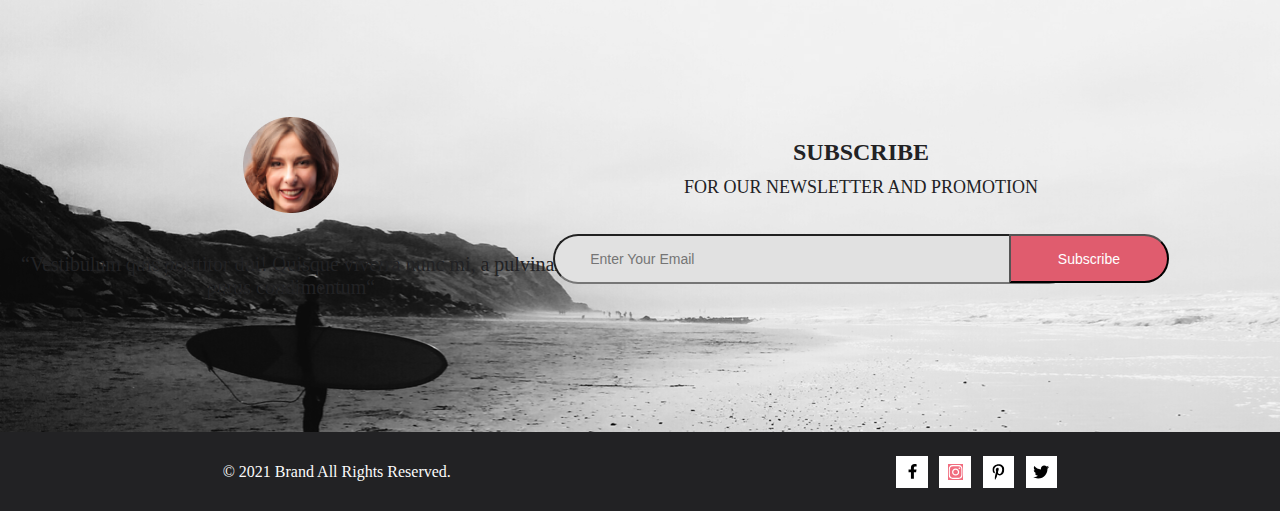
==== commit 93ec5ed7: "Add Seminar1 part2" ====
--- a/index.html
+++ b/index.html
@@ -237,5 +237,31 @@
             </p>
         </article>
     </section>
+    <div class="feedback center">
+        <figure class="figure">
+            <img src="img/Woman.png" alt="woman" class="womanfigure">
+            <figcaption class="figcaption">“Vestibulum quis porttitor dui! Quisque viverra nunc mi, a pulvinar purus condimentum“</figcaption>
+        </figure>
+        <div class="rightfeed">
+            <p class="feedtitle">SUBSCRIBE</p>
+            <p class="feedsubtitle">FOR OUR NEWSLETTER AND PROMOTION</p>
+            <div class="feed__submit">
+                <form action="#"></form>
+                <input id="email" placeholder="         Enter Your Email" class="input__field">
+                <button type="submit" class="sub__button">Subscribe</button>
+            </div>
+
+        </div>
+    </div>
+    <footer class="footer">
+        <p class="rights">© 2021 Brand All Rights Reserved.</p>
+        <div class="social">
+            <div class="square"><img src="img/facebook.svg" alt="facebook" class="network"></div>
+            <div class="square"><img src="img/instagram.svg" alt="instagram" class="network"></div>
+            <div class="square"><img src="img/pinterest.svg" alt="pinterest" class="network"></div>
+            <div class="square"><img src="img/twitter.svg" alt="twitter" class="network"></div>
+        </div>
+
+    </footer>
 </body>
 </html>--- a/style.css
+++ b/style.css
@@ -292,6 +292,123 @@
   text-align: center;
 }
 
+.feedback {
+  display: flex;
+  justify-content: space-around;
+  align-items: center;
+  max-width: 1600px;
+  height: 448px;
+  position: relative;
+  background: url("img/fonfeedback.svg"), lightgray 0px -169px/100% 246.875% no-repeat;
+}
+
+.figure {
+  display: flex;
+  width: 360px;
+  flex-flow: column;
+  align-items: center;
+  gap: 40px;
+}
+
+.figcaption {
+  width: 36rem;
+  color: #222224;
+  text-align: center;
+  font-size: 20px;
+  font-style: normal;
+  font-weight: 400;
+  line-height: normal;
+}
+
+.feedtitle {
+  color: #222224;
+  text-align: center;
+  font-size: 24px;
+  font-style: normal;
+  font-weight: 700;
+  line-height: 167.2%;
+  /* 40.128px */
+}
+
+.feedsubtitle {
+  color: #222224;
+  font-size: 18px;
+  font-style: normal;
+  font-weight: 400;
+  line-height: 167.2%;
+  text-align: center;
+}
+
+.feed__submit {
+  display: flex;
+  justify-content: center;
+  padding-top: 32px;
+}
+
+.input__field {
+  background-color: #E1E1E1;
+  border-radius: 50px;
+  height: 46px;
+  width: 32.3rem;
+  color: #222224;
+  font-size: 14px;
+  font-style: normal;
+  font-weight: 400;
+  line-height: normal;
+}
+
+.sub__button {
+  margin-left: -65px;
+  width: 10rem;
+  height: 49px;
+  border-radius: 0px 40px 40px 0px;
+  background-color: #E05C6E;
+  color: #FFF;
+  text-align: center;
+  font-size: 14px;
+  font-style: normal;
+  font-weight: 400;
+  line-height: normal;
+}
+
+.footer {
+  background-color: #222224;
+  height: 79px;
+  display: flex;
+  justify-content: space-around;
+  align-items: center;
+}
+
+.rights {
+  color: #FBFBFB;
+  font-size: 16px;
+  font-style: normal;
+  font-weight: 400;
+  line-height: normal;
+}
+
+.social {
+  display: flex;
+  gap: 0.73rem;
+}
+
+.square {
+  background-color: #FFF;
+  width: 31.5px;
+  height: 32px;
+  display: flex;
+  justify-content: center;
+  align-items: center;
+}
+
+.square:hover {
+  background-color: #F16D7F;
+}
+
+.network {
+  height: 16px;
+}
+
 @media (max-width: 1024px) {
   .center {
     padding-left: 5%;
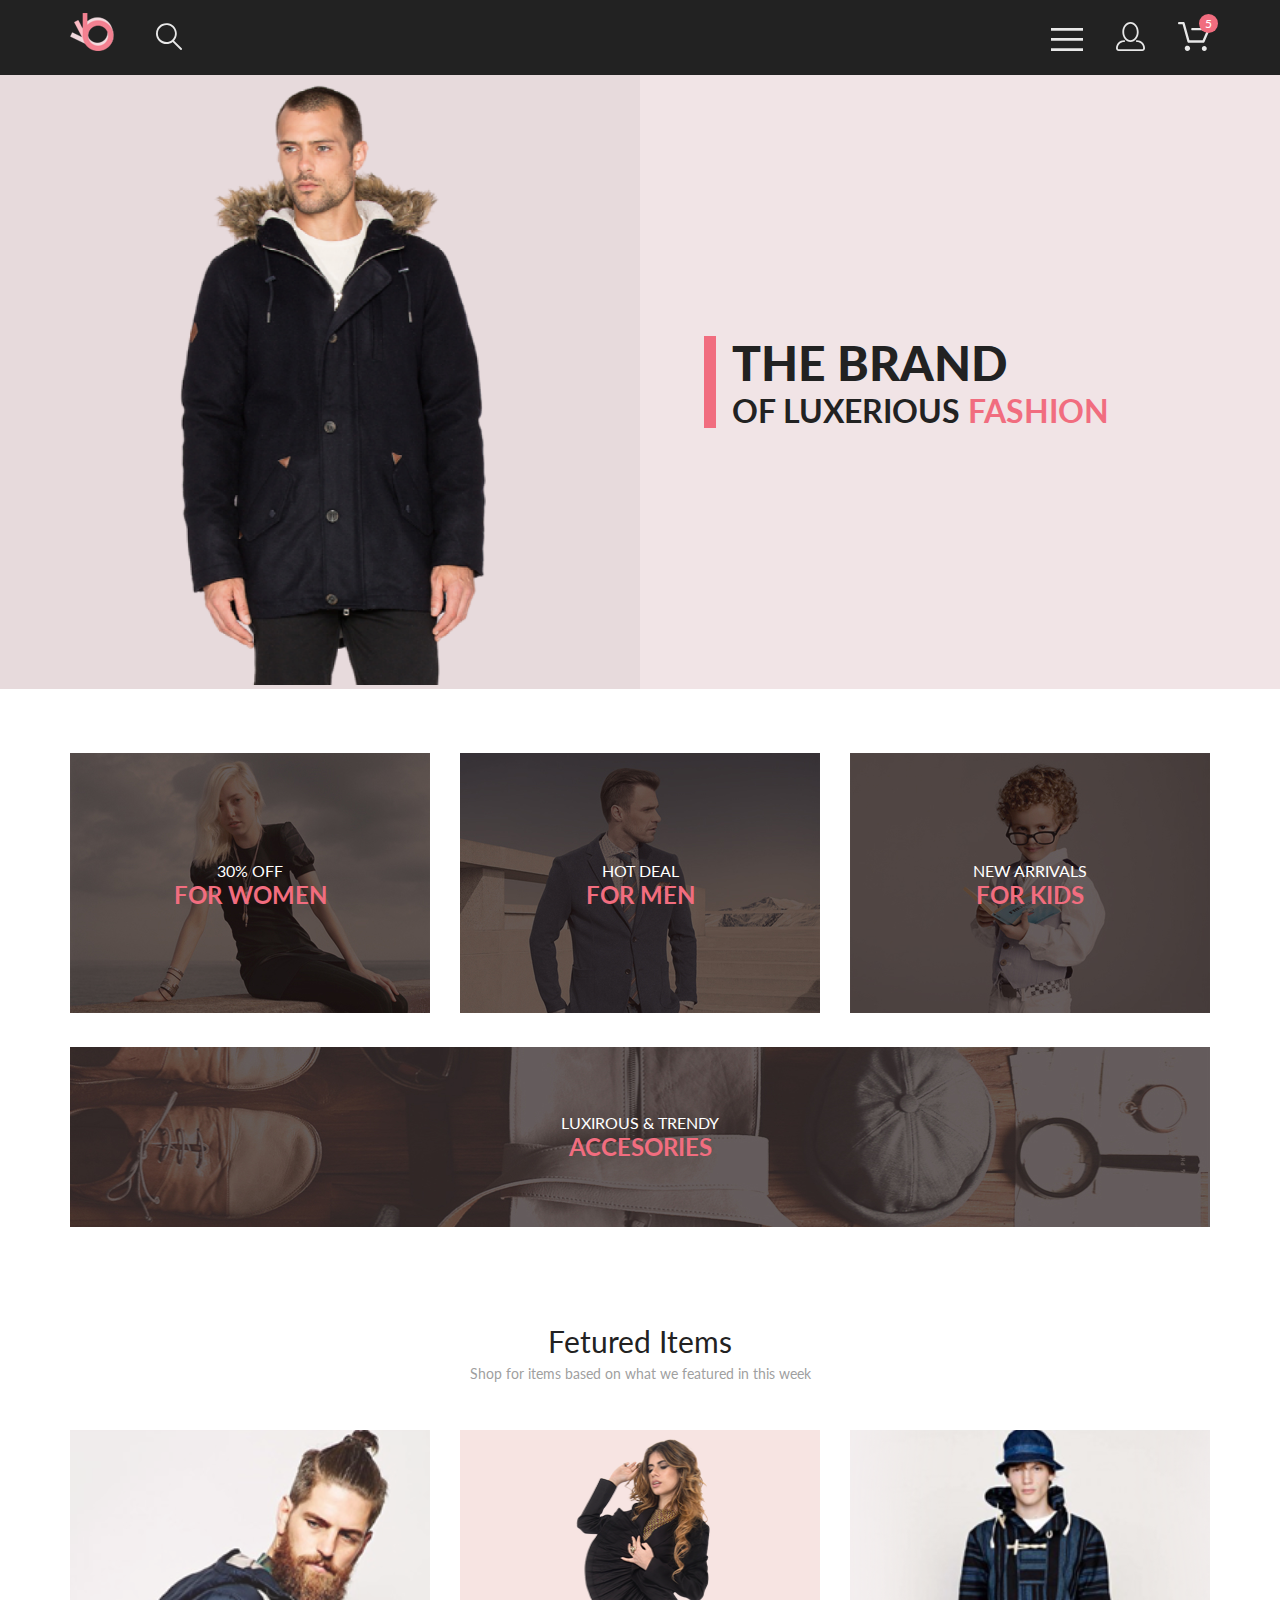
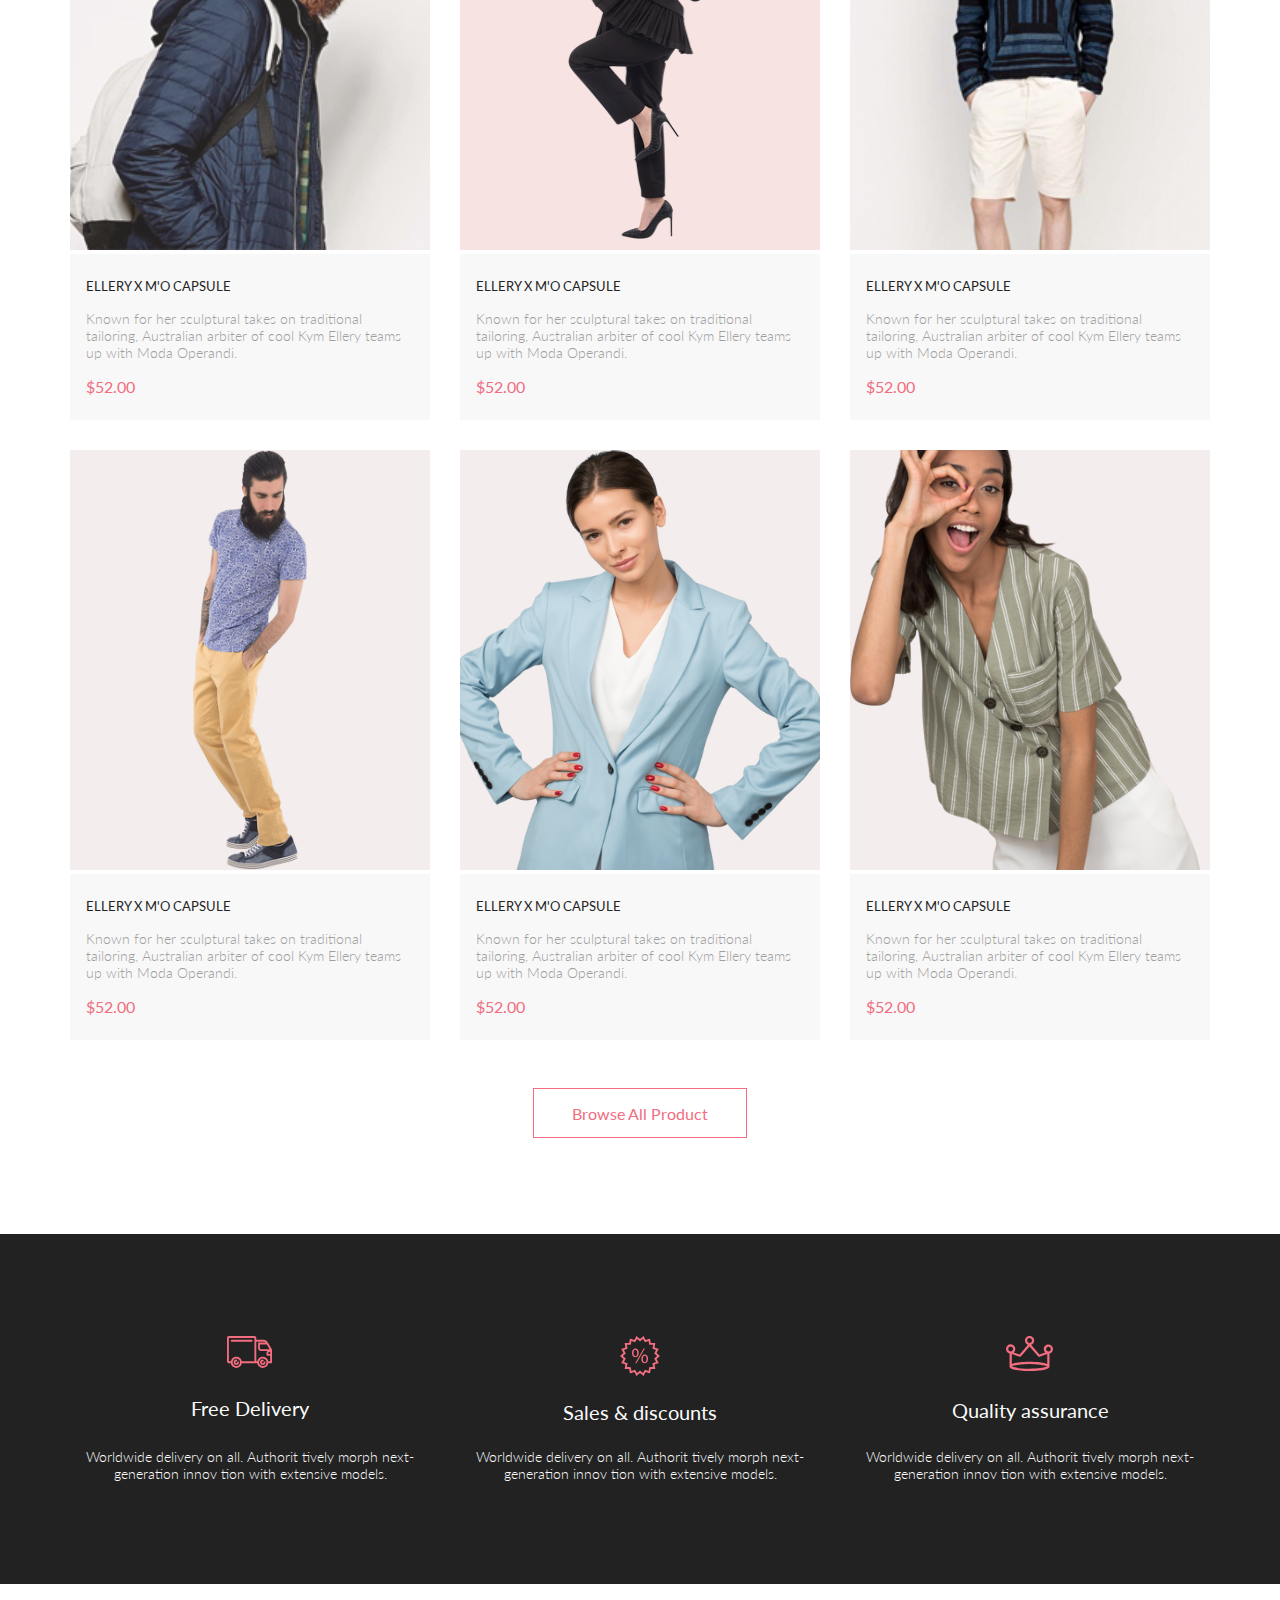
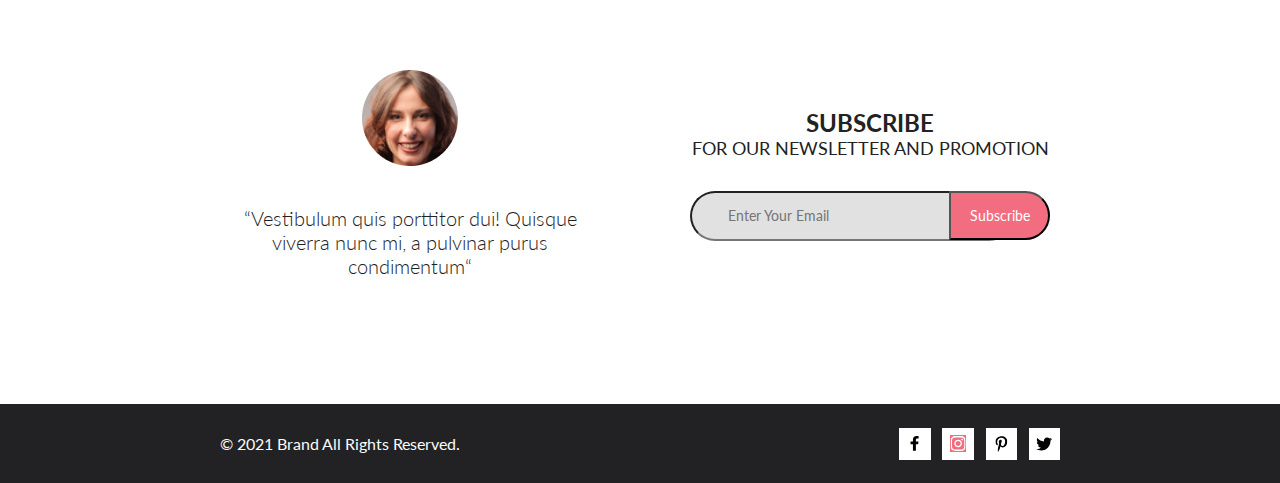
==== commit 09698483: "Add Seminar1 index.html" ====
--- a/index.html
+++ b/index.html
@@ -237,29 +237,28 @@
             </p>
         </article>
     </section>
-    <div class="feedback center">
-        <figure class="figure">
-            <img src="img/Woman.png" alt="woman" class="womanfigure">
-            <figcaption class="figcaption">“Vestibulum quis porttitor dui! Quisque viverra nunc mi, a pulvinar purus condimentum“</figcaption>
-        </figure>
-        <div class="rightfeed">
-            <p class="feedtitle">SUBSCRIBE</p>
-            <p class="feedsubtitle">FOR OUR NEWSLETTER AND PROMOTION</p>
-            <div class="feed__submit">
+    <div class="feedback">
+        <div class="feedback_left">
+            <img src="img/Woman.png" alt="woman" class="feedback_left_womanfigure">
+            <div class="feedback_left_text">“Vestibulum quis porttitor dui! Quisque viverra nunc mi, a pulvinar purus condimentum“</div>
+        </div>
+        <div class="feedback_right">
+            <p class="feedback_title">SUBSCRIBE</p>
+            <p class="feedback_subtitle">FOR OUR NEWSLETTER AND PROMOTION</p>
+            <div class="feedback__submit">
                 <form action="#"></form>
                 <input id="email" placeholder="         Enter Your Email" class="input__field">
                 <button type="submit" class="sub__button">Subscribe</button>
             </div>
-
         </div>
     </div>
     <footer class="footer">
-        <p class="rights">© 2021 Brand All Rights Reserved.</p>
-        <div class="social">
-            <div class="square"><img src="img/facebook.svg" alt="facebook" class="network"></div>
-            <div class="square"><img src="img/instagram.svg" alt="instagram" class="network"></div>
-            <div class="square"><img src="img/pinterest.svg" alt="pinterest" class="network"></div>
-            <div class="square"><img src="img/twitter.svg" alt="twitter" class="network"></div>
+        <p class="footer_rights">© 2021 Brand All Rights Reserved.</p>
+        <div class="footer_social">
+            <div class="footer_square"><img src="img/facebook.svg" alt="facebook" class="network"></div>
+            <div class="footer_square"><img src="img/instagram.svg" alt="instagram" class="network"></div>
+            <div class="footer_square"><img src="img/pinterest.svg" alt="pinterest" class="footer_network"></div>
+            <div class="footer_square"><img src="img/twitter.svg" alt="twitter" class="network"></div>
         </div>
 
     </footer>
--- a/style.css
+++ b/style.css
@@ -69,6 +69,7 @@
 .promo__img {
   width: 50%;
   background-color: rgba(113, 103, 105, 0.08);
+  fill: rgba(113, 103, 105, 0.08);
 }
 .promo__content {
   display: flex;
@@ -294,81 +295,74 @@
 
 .feedback {
   display: flex;
-  justify-content: space-around;
-  align-items: center;
-  max-width: 1600px;
-  height: 448px;
-  position: relative;
-  background: url("img/fonfeedback.svg"), lightgray 0px -169px/100% 246.875% no-repeat;
-}
-
-.figure {
+  justify-content: space-between;
+  align-items: center;
+  padding: 86px 230px 126px 230px;
+}
+.feedback_left {
+  width: 360px;
+  display: flex;
+  flex-flow: column;
+  align-items: center;
+  gap: 40px;
+}
+.feedback_left_text {
+  font-family: "Lato";
+  font-size: 20px;
+  font-weight: 300;
+  line-height: normal;
+  color: #222222;
+  text-align: center;
+}
+.feedback_right {
   display: flex;
   width: 360px;
   flex-flow: column;
-  align-items: center;
-  gap: 40px;
-}
-
-.figcaption {
-  width: 36rem;
-  color: #222224;
-  text-align: center;
-  font-size: 20px;
-  font-style: normal;
-  font-weight: 400;
-  line-height: normal;
-}
-
-.feedtitle {
-  color: #222224;
-  text-align: center;
+}
+.feedback_title {
+  font-family: "Lato";
   font-size: 24px;
-  font-style: normal;
   font-weight: 700;
-  line-height: 167.2%;
-  /* 40.128px */
-}
-
-.feedsubtitle {
-  color: #222224;
+  line-height: normal;
+  color: #222222;
+  text-align: center;
+}
+.feedback_subtitle {
+  font-family: "Lato";
   font-size: 18px;
-  font-style: normal;
-  font-weight: 400;
-  line-height: 167.2%;
-  text-align: center;
-}
-
-.feed__submit {
+  font-weight: 400;
+  line-height: normal;
+  color: #222222;
+  text-align: center;
+}
+.feedback__submit {
   display: flex;
   justify-content: center;
   padding-top: 32px;
 }
-
-.input__field {
+.feedback .input__field {
+  font-family: "Lato";
+  font-size: 14px;
+  font-weight: 400;
+  line-height: normal;
+  color: #222222;
   background-color: #E1E1E1;
   border-radius: 50px;
   height: 46px;
   width: 32.3rem;
-  color: #222224;
-  font-size: 14px;
-  font-style: normal;
-  font-weight: 400;
-  line-height: normal;
-}
-
-.sub__button {
+}
+.feedback .sub__button {
   margin-left: -65px;
   width: 10rem;
   height: 49px;
   border-radius: 0px 40px 40px 0px;
-  background-color: #E05C6E;
+  background-color: #F16D7F;
+  font-family: "Lato";
+  font-size: 14px;
+  font-weight: 400;
+  line-height: normal;
   color: #FFF;
   text-align: center;
-  font-size: 14px;
-  font-style: normal;
-  font-weight: 400;
-  line-height: normal;
 }
 
 .footer {
@@ -378,21 +372,18 @@
   justify-content: space-around;
   align-items: center;
 }
-
-.rights {
+.footer_rights {
+  font-family: "Lato";
+  font-size: 16px;
+  font-weight: 400;
+  line-height: normal;
   color: #FBFBFB;
-  font-size: 16px;
-  font-style: normal;
-  font-weight: 400;
-  line-height: normal;
-}
-
-.social {
+}
+.footer_social {
   display: flex;
   gap: 0.73rem;
 }
-
-.square {
+.footer_square {
   background-color: #FFF;
   width: 31.5px;
   height: 32px;
@@ -400,12 +391,10 @@
   justify-content: center;
   align-items: center;
 }
-
-.square:hover {
+.footer_square:hover {
   background-color: #F16D7F;
 }
-
-.network {
+.footerr_network {
   height: 16px;
 }
 
@@ -450,6 +439,11 @@
     padding-top: 48px;
     padding-bottom: 64px;
   }
+  .feedback {
+    flex-direction: column;
+    gap: 48px;
+    padding-bottom: 140px;
+  }
 }
 @media (max-width: 767px) {
   .center {
@@ -493,4 +487,14 @@
   .product-box__text {
     margin-bottom: 65px;
   }
+  .feedback {
+    gap: 95px;
+    padding-bottom: 109px;
+  }
+  .footer {
+    height: 143px;
+    justify-content: space-evenly;
+    flex-direction: column-reverse;
+    gap: 40px;
+  }
 }/*# sourceMappingURL=style.css.map */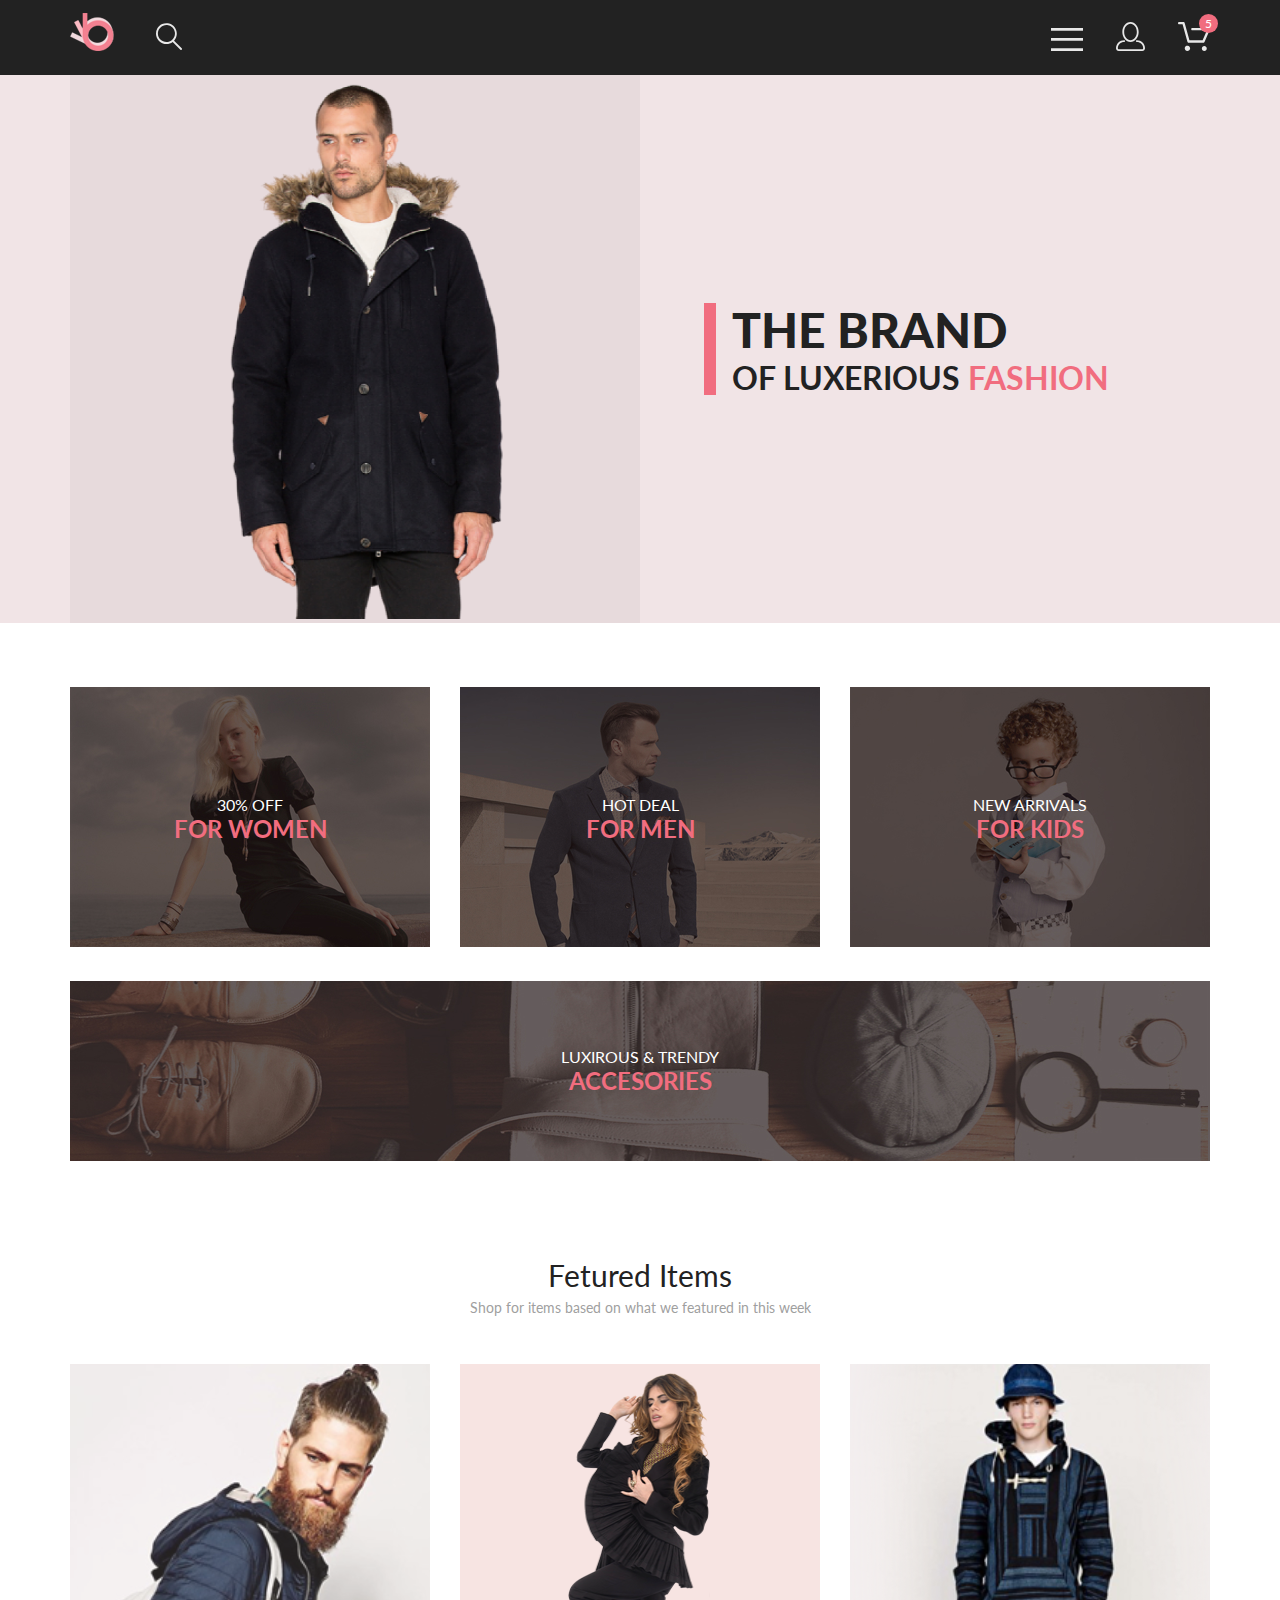
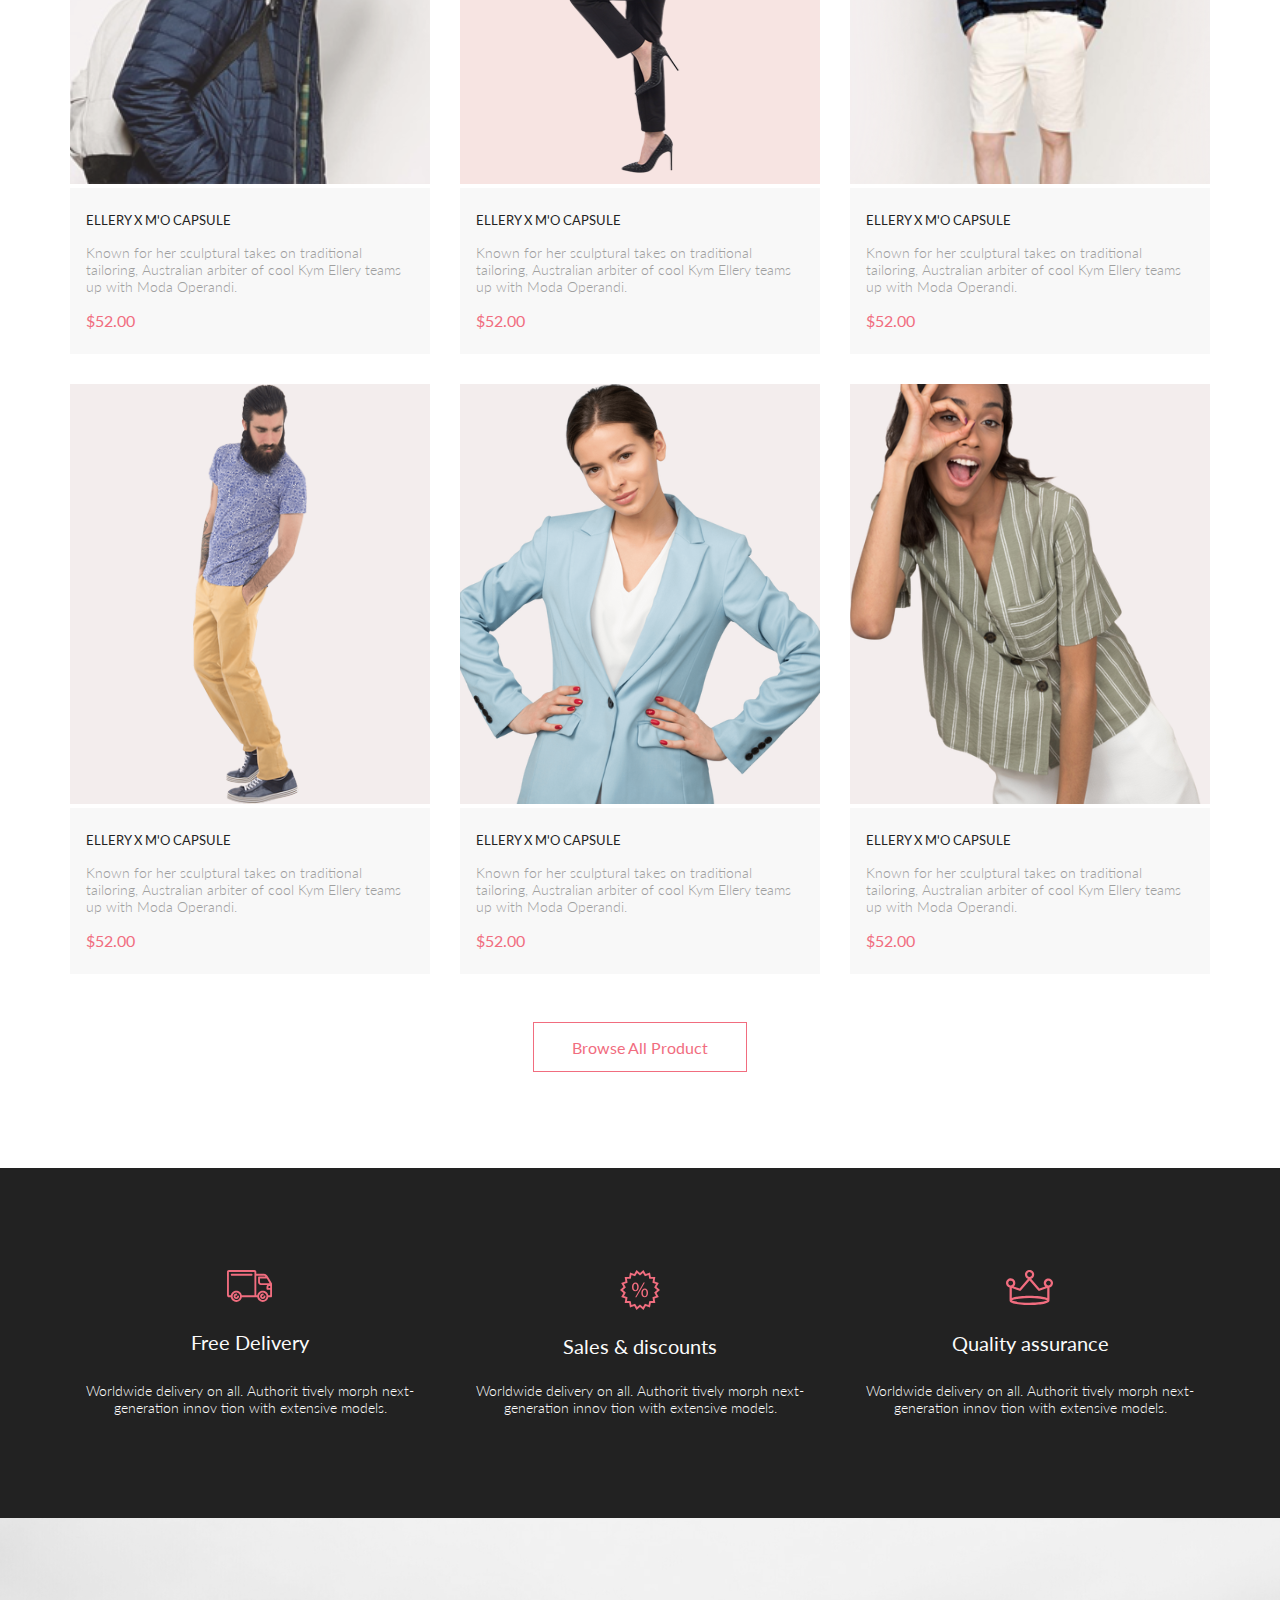
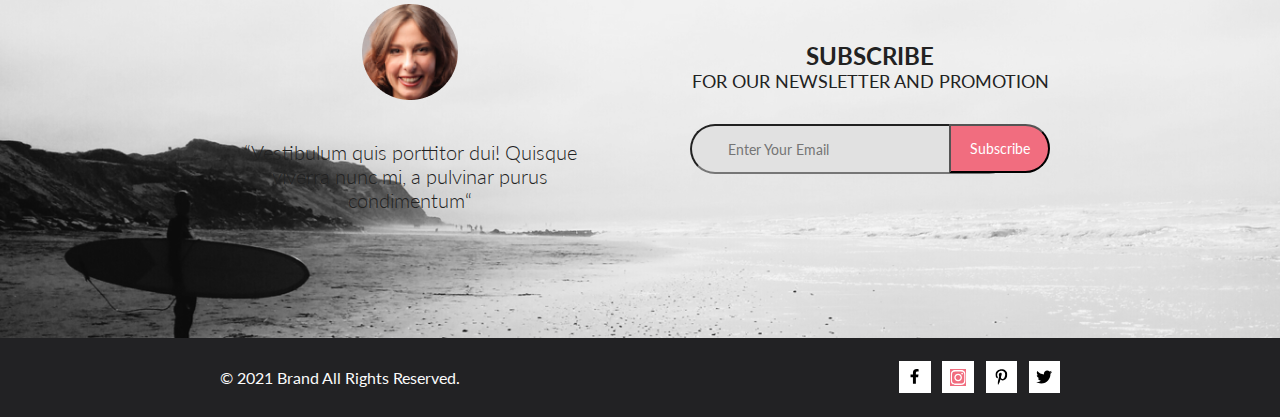
==== commit 22a2dd58: "Add product.html start" ====
--- a/index.html
+++ b/index.html
@@ -28,7 +28,7 @@
             </div>
         </nav>
     </header>
-    <section class="promo">
+    <section class="promo center">
         <div class="promo__img">
             <img src="img/promo.png" alt="photo promo">
         </div>
--- a/style.css
+++ b/style.css
@@ -294,6 +294,10 @@
 }
 
 .feedback {
+  background-image: url(img/fonfeedback.svg);
+  background-repeat: no-repeat;
+  background-position: center center;
+  background-size: cover;
   display: flex;
   justify-content: space-between;
   align-items: center;
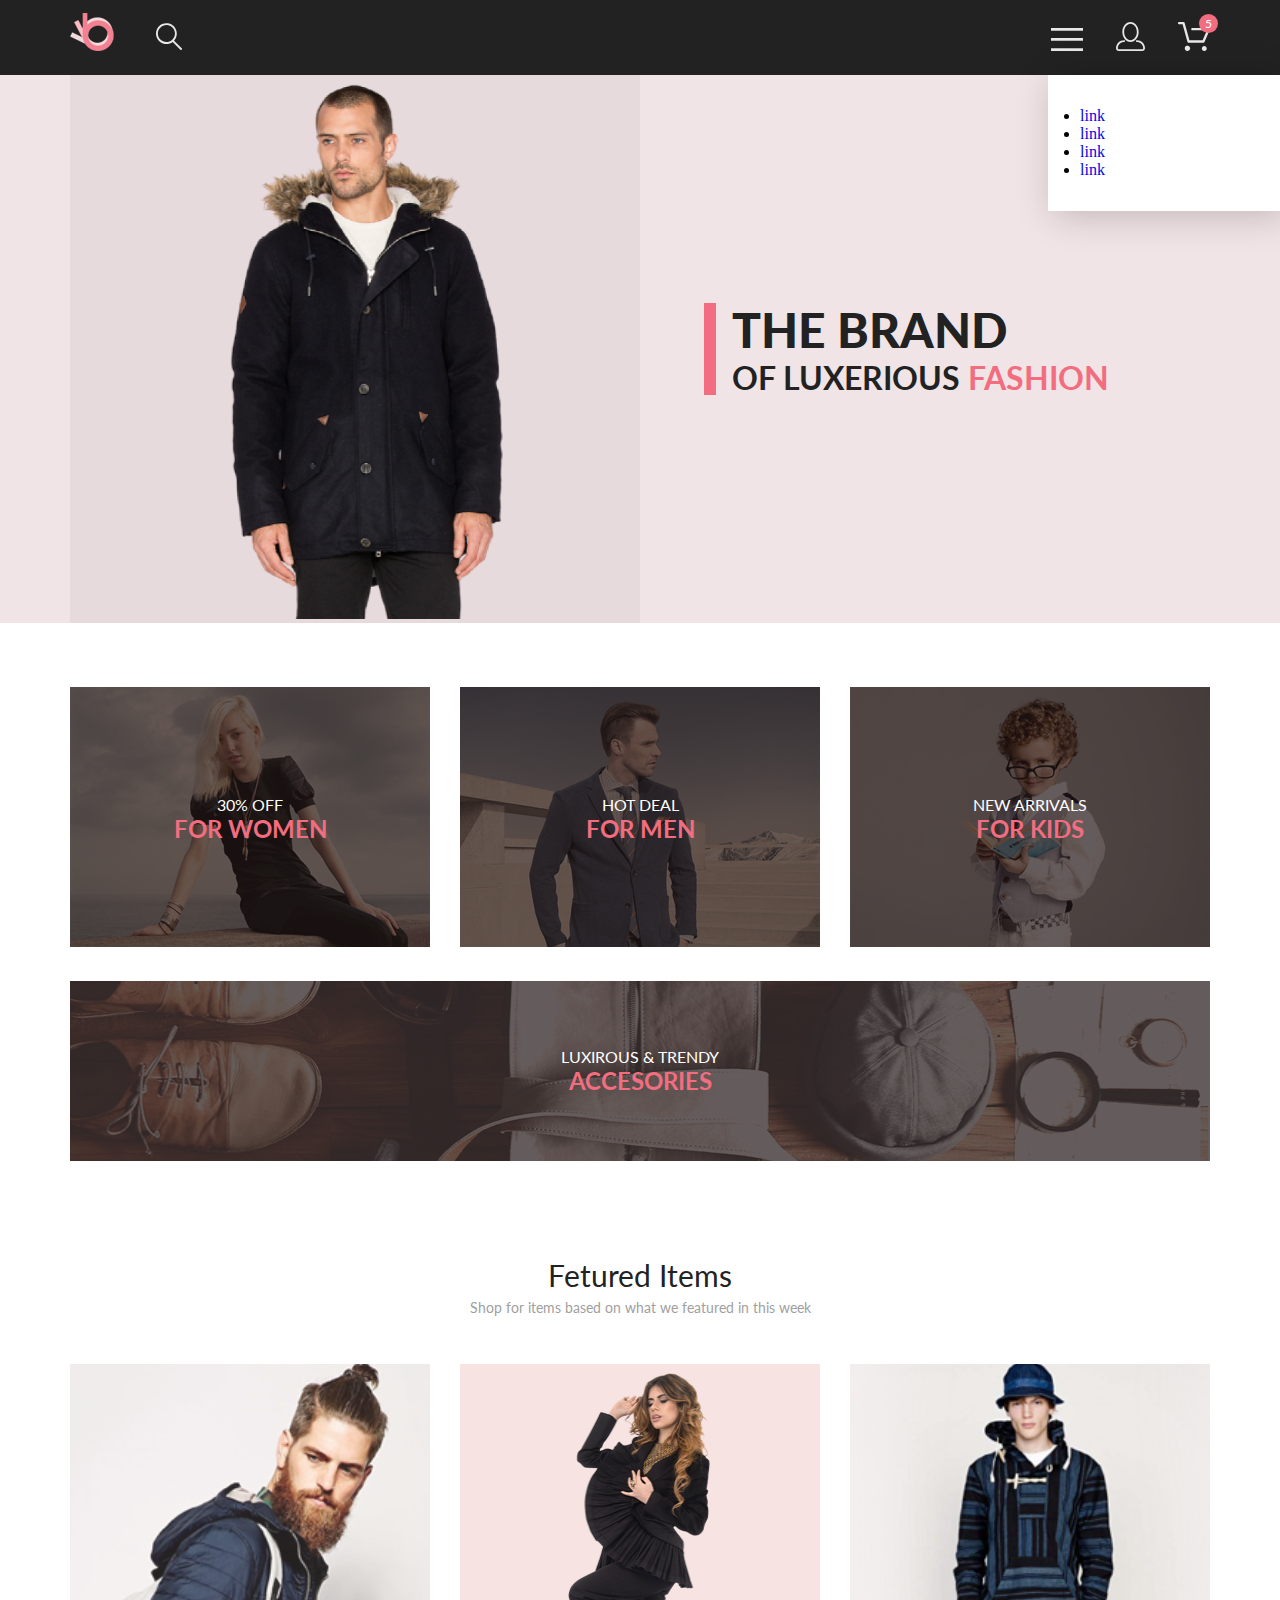
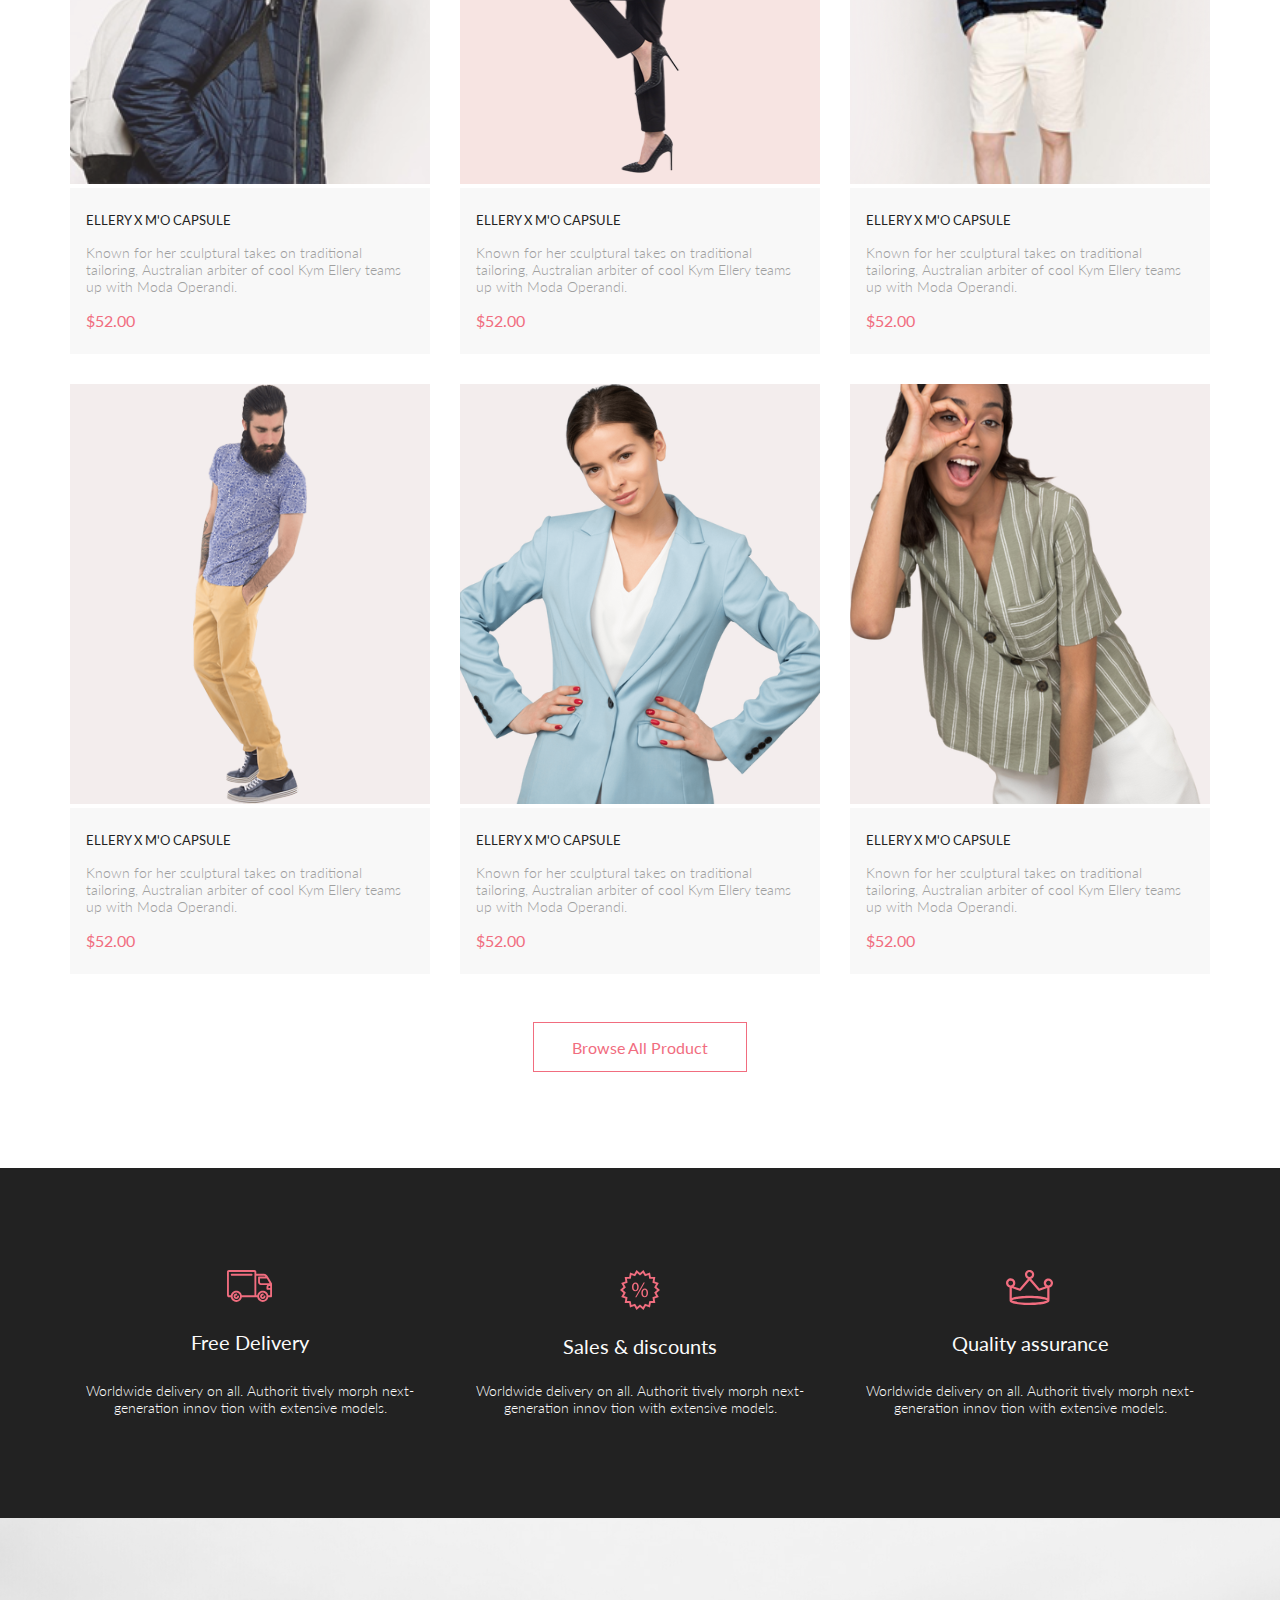
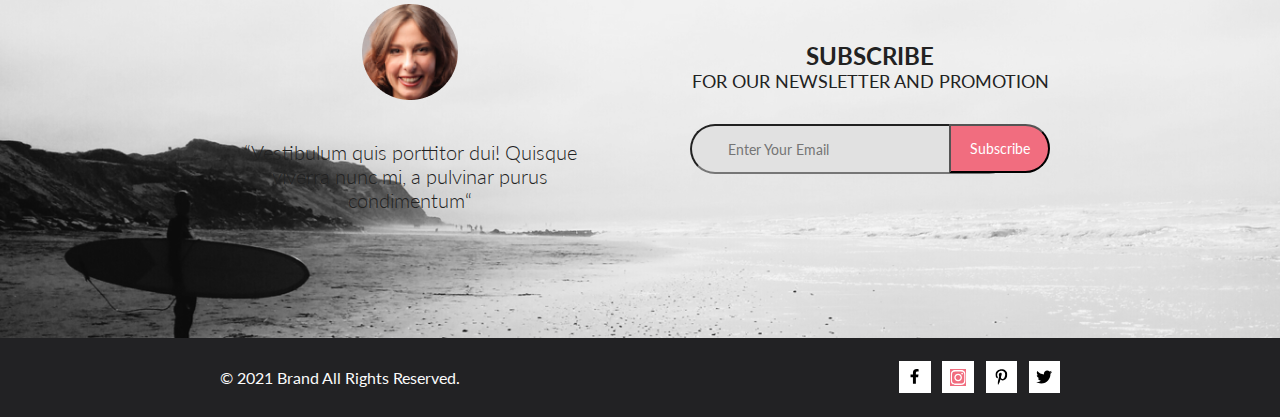
==== commit 3abf71ba: "Add nav in  index.html" ====
--- a/index.html
+++ b/index.html
@@ -11,256 +11,267 @@
     <link rel="stylesheet" href="style.css">
 </head>
 <body>
-    <header class="header center">
-        <div class="header__left">
-            <a href="index.html"><img src="img/logo.png" alt="logo"></a>
-            <a href="#"><img src="img/search.svg" alt="search"></a>
+    <div class="box-content">
+        <header class="header center">
+            <div class="header__left">
+                <a href="index.html"><img src="img/logo.png" alt="logo"></a>
+                <a href="#"><img src="img/search.svg" alt="search"></a>
+            </div>
+            <nav class="header__right">
+                <label for="header__check"><img src="img/menu.svg" alt="menu"></label>
+                <input type="checkbox" name="" id="header__check">
+                <nav class="nav">
+                    <ul>
+                        <li><a href="#">link</a></li>
+                        <li><a href="#">link</a></li>
+                        <li><a href="#">link</a></li>
+                        <li><a href="#">link</a></li>
+                    </ul>
+                </nav>
+                <a class="header__link-site" href="#"><img src="img/reg.svg" alt="reg"></a>
+                <div class="trash">
+                    <a class="header__link-site trash" href="#"><img src="img/cart.svg" alt="cart">
+                    </a>
+                    <div class="trash_enum">
+                        <p class="trash_number">5</p>
+                    </div>
+                </div>
+            </nav>
+        </header>
+        <section class="promo center">
+            <div class="promo__img">
+                <img src="img/promo.png" alt="photo promo">
+            </div>
+            <div class="promo__content">
+                <div class="promo_rectangle"></div>
+                <div class="promo__info">
+                    <h1 class="promo__title">THE BRAND</h1>
+                    <h2 class="promo__heading">OF LUXERIOUS <mark class="fashion_text">FASHION</mark></h2>
+                </div>
+            </div>
+        </section>
+        <section class="sale center">
+            <div class="sale__item">
+                <img class="sale_img" src="img/si1.jpg" alt="sale image">
+                <div class="sale__content">
+                    <p class="sale__text">30% OFF</p>
+                    <h3 class="sale__heading">FOR WOMEN</h3>
+                </div>
+            </div>
+            <div class="sale__item">
+                <img class="sale_img" src="img/si2.jpg" alt="sale image">
+                <div class="sale__content">
+                    <p class="sale__text">HOT DEAL</p>
+                    <h3 class="sale__heading">FOR MEN</h3>
+                </div>
+            </div>
+            <div class="sale__item">
+                <img class="sale_img" src="img/si3.jpg" alt="sale image">
+                <div class="sale__content">
+                    <p class="sale__text">NEW ARRIVALS</p>
+                    <h3 class="sale__heading">FOR KIDS</h3>
+                </div>
+            </div>
+            <div class="sale__item sale__item_big">
+                <div class="sale__content">
+                    <p class="sale__text">LUXIROUS & TRENDY</p>
+                    <h3 class="sale__heading">ACCESORIES</h3>
+                </div>
+            </div>
+        </section>
+        <section class="product-box center">
+            <h2 class="product-box__heading">Fetured Items</h2>
+            <p class="product-box__text">Shop for items based on what we featured in this week</p>
+            <div class="product-box__content">
+                <div class="product">
+                    <img class="product__img" src="img/product1.svg" alt="">
+                    <div class="product__content">
+                        <a href="product.html" class="product__heading">ELLERY X M'O CAPSULE</a>
+                        <p class="product__text">Known for her sculptural takes on traditional tailoring, Australian
+                            arbiter
+                            of cool Kym Ellery teams up with Moda Operandi.</p>
+                        <p class="product__price">$52.00</p>
+                    </div>
+                    <a href="#" class="product__add"><svg width="27" height="25" viewBox="0 0 27 25" fill="none"
+                            xmlns="http://www.w3.org/2000/svg">
+                            <path
+                                d="M21.9509 23.2667H21.8386C21.2294 23.2667 20.7177 22.7671 20.6735 22.1294C20.629 21.4607 21.1175 20.8785 21.7626 20.8346C21.788 20.8329 21.8145 20.832 21.8405 20.832C22.4575 20.832 22.9743 21.3219 23.0201 21.9487C23.0319 22.1971 22.9914 22.5514 22.736 22.8439L22.73 22.8507L22.7242 22.8575C22.5275 23.0912 22.2607 23.2321 21.9509 23.2667ZM8.21887 23.2604C7.5683 23.2604 7.03906 22.7174 7.03906 22.05C7.03906 21.3832 7.5683 20.8406 8.21887 20.8406C8.86945 20.8406 9.39868 21.3832 9.39868 22.05C9.39868 22.7174 8.86945 23.2604 8.21887 23.2604Z"
+                                fill="white" />
+                            <path
+                                d="M21.876 22.2662C21.921 22.2549 21.9423 22.2339 21.96 22.2129C21.9678 22.2037 21.9756 22.1946 21.9835 22.1855C22.02 22.1438 22.0233 22.0553 22.0224 22.0105C22.0092 21.9044 21.9185 21.8315 21.8412 21.8315C21.8375 21.8315 21.8336 21.8317 21.8312 21.8318C21.7531 21.8372 21.6653 21.9409 21.6719 22.0625C21.6813 22.1793 21.7675 22.2662 21.8392 22.2662H21.876ZM8.21954 22.2599C8.31873 22.2599 8.39935 22.1655 8.39935 22.0496C8.39935 21.9341 8.31873 21.8401 8.21954 21.8401C8.12042 21.8401 8.03973 21.9341 8.03973 22.0496C8.03973 22.1655 8.12042 22.2599 8.21954 22.2599ZM21.9995 24.2662C21.9517 24.2662 21.8878 24.2662 21.8392 24.2662C20.7017 24.2662 19.7567 23.3545 19.6765 22.198C19.5964 20.9929 20.4937 19.9183 21.6953 19.8364C21.7441 19.8331 21.7928 19.8315 21.8412 19.8315C22.9799 19.8315 23.9413 20.7324 24.019 21.8884C24.0505 22.4915 23.8741 23.0612 23.4898 23.5012C23.1055 23.9575 22.5764 24.2177 21.9995 24.2662ZM8.21954 24.2599C7.01532 24.2599 6.03973 23.2709 6.03973 22.0496C6.03973 20.8291 7.01532 19.8401 8.21954 19.8401C9.42371 19.8401 10.3994 20.8291 10.3994 22.0496C10.3994 23.2709 9.42371 24.2599 8.21954 24.2599ZM21.1984 17.3938H9.13306C8.70013 17.3938 8.31586 17.1005 8.20331 16.6775L4.27753 2.24768H1.52173C0.993408 2.24768 0.560547 1.80859 0.560547 1.27039C0.560547 0.733032 0.993408 0.292969 1.52173 0.292969H4.99933C5.43134 0.292969 5.81561 0.586304 5.9281 1.01025L9.85394 15.4391H20.5576L24.1144 7.13379H12.2578C11.7286 7.13379 11.2957 6.69373 11.2957 6.15649C11.2957 5.61914 11.7286 5.17908 12.2578 5.17908H25.5886C25.9091 5.17908 26.2141 5.34192 26.3896 5.61914C26.566 5.89539 26.5984 6.23743 26.4697 6.547L22.0795 16.807C21.9193 17.1653 21.5827 17.3938 21.1984 17.3938Z"
+                                fill="white" />
+                            <path
+                                d="M21.876 22.2662C21.921 22.2549 21.9423 22.2339 21.96 22.2129C21.9678 22.2037 21.9756 22.1946 21.9835 22.1855C22.02 22.1438 22.0233 22.0553 22.0224 22.0105C22.0092 21.9044 21.9185 21.8315 21.8412 21.8315C21.8375 21.8315 21.8336 21.8317 21.8312 21.8318C21.7531 21.8372 21.6653 21.9409 21.6719 22.0625C21.6813 22.1793 21.7675 22.2662 21.8392 22.2662H21.876ZM8.21954 22.2599C8.31873 22.2599 8.39935 22.1655 8.39935 22.0496C8.39935 21.9341 8.31873 21.8401 8.21954 21.8401C8.12042 21.8401 8.03973 21.9341 8.03973 22.0496C8.03973 22.1655 8.12042 22.2599 8.21954 22.2599ZM21.9995 24.2662C21.9517 24.2662 21.8878 24.2662 21.8392 24.2662C20.7017 24.2662 19.7567 23.3545 19.6765 22.198C19.5964 20.9929 20.4937 19.9183 21.6953 19.8364C21.7441 19.8331 21.7928 19.8315 21.8412 19.8315C22.9799 19.8315 23.9413 20.7324 24.019 21.8884C24.0505 22.4915 23.8741 23.0612 23.4898 23.5012C23.1055 23.9575 22.5764 24.2177 21.9995 24.2662ZM8.21954 24.2599C7.01532 24.2599 6.03973 23.2709 6.03973 22.0496C6.03973 20.8291 7.01532 19.8401 8.21954 19.8401C9.42371 19.8401 10.3994 20.8291 10.3994 22.0496C10.3994 23.2709 9.42371 24.2599 8.21954 24.2599ZM21.1984 17.3938H9.13306C8.70013 17.3938 8.31586 17.1005 8.20331 16.6775L4.27753 2.24768H1.52173C0.993408 2.24768 0.560547 1.80859 0.560547 1.27039C0.560547 0.733032 0.993408 0.292969 1.52173 0.292969H4.99933C5.43134 0.292969 5.81561 0.586304 5.9281 1.01025L9.85394 15.4391H20.5576L24.1144 7.13379H12.2578C11.7286 7.13379 11.2957 6.69373 11.2957 6.15649C11.2957 5.61914 11.7286 5.17908 12.2578 5.17908H25.5886C25.9091 5.17908 26.2141 5.34192 26.3896 5.61914C26.566 5.89539 26.5984 6.23743 26.4697 6.547L22.0795 16.807C21.9193 17.1653 21.5827 17.3938 21.1984 17.3938Z"
+                                fill="white" />
+                        </svg>
+                        Add to Cart</a>
+                </div>
+                <div class="product">
+                    <img class="product__img" src="img/product2.svg" alt="">
+                    <div class="product__content">
+                        <a href="product.html" class="product__heading">ELLERY X M'O CAPSULE</a>
+                        <p class="product__text">Known for her sculptural takes on traditional tailoring, Australian
+                            arbiter
+                            of cool Kym Ellery teams up with Moda Operandi.</p>
+                        <p class="product__price">$52.00</p>
+                    </div>
+                    <a href="#" class="product__add"><svg width="27" height="25" viewBox="0 0 27 25" fill="none"
+                            xmlns="http://www.w3.org/2000/svg">
+                            <path
+                                d="M21.9509 23.2667H21.8386C21.2294 23.2667 20.7177 22.7671 20.6735 22.1294C20.629 21.4607 21.1175 20.8785 21.7626 20.8346C21.788 20.8329 21.8145 20.832 21.8405 20.832C22.4575 20.832 22.9743 21.3219 23.0201 21.9487C23.0319 22.1971 22.9914 22.5514 22.736 22.8439L22.73 22.8507L22.7242 22.8575C22.5275 23.0912 22.2607 23.2321 21.9509 23.2667ZM8.21887 23.2604C7.5683 23.2604 7.03906 22.7174 7.03906 22.05C7.03906 21.3832 7.5683 20.8406 8.21887 20.8406C8.86945 20.8406 9.39868 21.3832 9.39868 22.05C9.39868 22.7174 8.86945 23.2604 8.21887 23.2604Z"
+                                fill="white" />
+                            <path
+                                d="M21.876 22.2662C21.921 22.2549 21.9423 22.2339 21.96 22.2129C21.9678 22.2037 21.9756 22.1946 21.9835 22.1855C22.02 22.1438 22.0233 22.0553 22.0224 22.0105C22.0092 21.9044 21.9185 21.8315 21.8412 21.8315C21.8375 21.8315 21.8336 21.8317 21.8312 21.8318C21.7531 21.8372 21.6653 21.9409 21.6719 22.0625C21.6813 22.1793 21.7675 22.2662 21.8392 22.2662H21.876ZM8.21954 22.2599C8.31873 22.2599 8.39935 22.1655 8.39935 22.0496C8.39935 21.9341 8.31873 21.8401 8.21954 21.8401C8.12042 21.8401 8.03973 21.9341 8.03973 22.0496C8.03973 22.1655 8.12042 22.2599 8.21954 22.2599ZM21.9995 24.2662C21.9517 24.2662 21.8878 24.2662 21.8392 24.2662C20.7017 24.2662 19.7567 23.3545 19.6765 22.198C19.5964 20.9929 20.4937 19.9183 21.6953 19.8364C21.7441 19.8331 21.7928 19.8315 21.8412 19.8315C22.9799 19.8315 23.9413 20.7324 24.019 21.8884C24.0505 22.4915 23.8741 23.0612 23.4898 23.5012C23.1055 23.9575 22.5764 24.2177 21.9995 24.2662ZM8.21954 24.2599C7.01532 24.2599 6.03973 23.2709 6.03973 22.0496C6.03973 20.8291 7.01532 19.8401 8.21954 19.8401C9.42371 19.8401 10.3994 20.8291 10.3994 22.0496C10.3994 23.2709 9.42371 24.2599 8.21954 24.2599ZM21.1984 17.3938H9.13306C8.70013 17.3938 8.31586 17.1005 8.20331 16.6775L4.27753 2.24768H1.52173C0.993408 2.24768 0.560547 1.80859 0.560547 1.27039C0.560547 0.733032 0.993408 0.292969 1.52173 0.292969H4.99933C5.43134 0.292969 5.81561 0.586304 5.9281 1.01025L9.85394 15.4391H20.5576L24.1144 7.13379H12.2578C11.7286 7.13379 11.2957 6.69373 11.2957 6.15649C11.2957 5.61914 11.7286 5.17908 12.2578 5.17908H25.5886C25.9091 5.17908 26.2141 5.34192 26.3896 5.61914C26.566 5.89539 26.5984 6.23743 26.4697 6.547L22.0795 16.807C21.9193 17.1653 21.5827 17.3938 21.1984 17.3938Z"
+                                fill="white" />
+                            <path
+                                d="M21.876 22.2662C21.921 22.2549 21.9423 22.2339 21.96 22.2129C21.9678 22.2037 21.9756 22.1946 21.9835 22.1855C22.02 22.1438 22.0233 22.0553 22.0224 22.0105C22.0092 21.9044 21.9185 21.8315 21.8412 21.8315C21.8375 21.8315 21.8336 21.8317 21.8312 21.8318C21.7531 21.8372 21.6653 21.9409 21.6719 22.0625C21.6813 22.1793 21.7675 22.2662 21.8392 22.2662H21.876ZM8.21954 22.2599C8.31873 22.2599 8.39935 22.1655 8.39935 22.0496C8.39935 21.9341 8.31873 21.8401 8.21954 21.8401C8.12042 21.8401 8.03973 21.9341 8.03973 22.0496C8.03973 22.1655 8.12042 22.2599 8.21954 22.2599ZM21.9995 24.2662C21.9517 24.2662 21.8878 24.2662 21.8392 24.2662C20.7017 24.2662 19.7567 23.3545 19.6765 22.198C19.5964 20.9929 20.4937 19.9183 21.6953 19.8364C21.7441 19.8331 21.7928 19.8315 21.8412 19.8315C22.9799 19.8315 23.9413 20.7324 24.019 21.8884C24.0505 22.4915 23.8741 23.0612 23.4898 23.5012C23.1055 23.9575 22.5764 24.2177 21.9995 24.2662ZM8.21954 24.2599C7.01532 24.2599 6.03973 23.2709 6.03973 22.0496C6.03973 20.8291 7.01532 19.8401 8.21954 19.8401C9.42371 19.8401 10.3994 20.8291 10.3994 22.0496C10.3994 23.2709 9.42371 24.2599 8.21954 24.2599ZM21.1984 17.3938H9.13306C8.70013 17.3938 8.31586 17.1005 8.20331 16.6775L4.27753 2.24768H1.52173C0.993408 2.24768 0.560547 1.80859 0.560547 1.27039C0.560547 0.733032 0.993408 0.292969 1.52173 0.292969H4.99933C5.43134 0.292969 5.81561 0.586304 5.9281 1.01025L9.85394 15.4391H20.5576L24.1144 7.13379H12.2578C11.7286 7.13379 11.2957 6.69373 11.2957 6.15649C11.2957 5.61914 11.7286 5.17908 12.2578 5.17908H25.5886C25.9091 5.17908 26.2141 5.34192 26.3896 5.61914C26.566 5.89539 26.5984 6.23743 26.4697 6.547L22.0795 16.807C21.9193 17.1653 21.5827 17.3938 21.1984 17.3938Z"
+                                fill="white" />
+                        </svg>
+                        Add to Cart</a>
+                </div>
+                <div class="product">
+                    <img class="product__img" src="img/product3.svg" alt="">
+                    <div class="product__content">
+                        <a href="product.html" class="product__heading">ELLERY X M'O CAPSULE</a>
+                        <p class="product__text">Known for her sculptural takes on traditional tailoring, Australian
+                            arbiter
+                            of cool Kym Ellery teams up with Moda Operandi.</p>
+                        <p class="product__price">$52.00</p>
+                    </div>
+                    <a href="#" class="product__add"><svg width="27" height="25" viewBox="0 0 27 25" fill="none"
+                            xmlns="http://www.w3.org/2000/svg">
+                            <path
+                                d="M21.9509 23.2667H21.8386C21.2294 23.2667 20.7177 22.7671 20.6735 22.1294C20.629 21.4607 21.1175 20.8785 21.7626 20.8346C21.788 20.8329 21.8145 20.832 21.8405 20.832C22.4575 20.832 22.9743 21.3219 23.0201 21.9487C23.0319 22.1971 22.9914 22.5514 22.736 22.8439L22.73 22.8507L22.7242 22.8575C22.5275 23.0912 22.2607 23.2321 21.9509 23.2667ZM8.21887 23.2604C7.5683 23.2604 7.03906 22.7174 7.03906 22.05C7.03906 21.3832 7.5683 20.8406 8.21887 20.8406C8.86945 20.8406 9.39868 21.3832 9.39868 22.05C9.39868 22.7174 8.86945 23.2604 8.21887 23.2604Z"
+                                fill="white" />
+                            <path
+                                d="M21.876 22.2662C21.921 22.2549 21.9423 22.2339 21.96 22.2129C21.9678 22.2037 21.9756 22.1946 21.9835 22.1855C22.02 22.1438 22.0233 22.0553 22.0224 22.0105C22.0092 21.9044 21.9185 21.8315 21.8412 21.8315C21.8375 21.8315 21.8336 21.8317 21.8312 21.8318C21.7531 21.8372 21.6653 21.9409 21.6719 22.0625C21.6813 22.1793 21.7675 22.2662 21.8392 22.2662H21.876ZM8.21954 22.2599C8.31873 22.2599 8.39935 22.1655 8.39935 22.0496C8.39935 21.9341 8.31873 21.8401 8.21954 21.8401C8.12042 21.8401 8.03973 21.9341 8.03973 22.0496C8.03973 22.1655 8.12042 22.2599 8.21954 22.2599ZM21.9995 24.2662C21.9517 24.2662 21.8878 24.2662 21.8392 24.2662C20.7017 24.2662 19.7567 23.3545 19.6765 22.198C19.5964 20.9929 20.4937 19.9183 21.6953 19.8364C21.7441 19.8331 21.7928 19.8315 21.8412 19.8315C22.9799 19.8315 23.9413 20.7324 24.019 21.8884C24.0505 22.4915 23.8741 23.0612 23.4898 23.5012C23.1055 23.9575 22.5764 24.2177 21.9995 24.2662ZM8.21954 24.2599C7.01532 24.2599 6.03973 23.2709 6.03973 22.0496C6.03973 20.8291 7.01532 19.8401 8.21954 19.8401C9.42371 19.8401 10.3994 20.8291 10.3994 22.0496C10.3994 23.2709 9.42371 24.2599 8.21954 24.2599ZM21.1984 17.3938H9.13306C8.70013 17.3938 8.31586 17.1005 8.20331 16.6775L4.27753 2.24768H1.52173C0.993408 2.24768 0.560547 1.80859 0.560547 1.27039C0.560547 0.733032 0.993408 0.292969 1.52173 0.292969H4.99933C5.43134 0.292969 5.81561 0.586304 5.9281 1.01025L9.85394 15.4391H20.5576L24.1144 7.13379H12.2578C11.7286 7.13379 11.2957 6.69373 11.2957 6.15649C11.2957 5.61914 11.7286 5.17908 12.2578 5.17908H25.5886C25.9091 5.17908 26.2141 5.34192 26.3896 5.61914C26.566 5.89539 26.5984 6.23743 26.4697 6.547L22.0795 16.807C21.9193 17.1653 21.5827 17.3938 21.1984 17.3938Z"
+                                fill="white" />
+                            <path
+                                d="M21.876 22.2662C21.921 22.2549 21.9423 22.2339 21.96 22.2129C21.9678 22.2037 21.9756 22.1946 21.9835 22.1855C22.02 22.1438 22.0233 22.0553 22.0224 22.0105C22.0092 21.9044 21.9185 21.8315 21.8412 21.8315C21.8375 21.8315 21.8336 21.8317 21.8312 21.8318C21.7531 21.8372 21.6653 21.9409 21.6719 22.0625C21.6813 22.1793 21.7675 22.2662 21.8392 22.2662H21.876ZM8.21954 22.2599C8.31873 22.2599 8.39935 22.1655 8.39935 22.0496C8.39935 21.9341 8.31873 21.8401 8.21954 21.8401C8.12042 21.8401 8.03973 21.9341 8.03973 22.0496C8.03973 22.1655 8.12042 22.2599 8.21954 22.2599ZM21.9995 24.2662C21.9517 24.2662 21.8878 24.2662 21.8392 24.2662C20.7017 24.2662 19.7567 23.3545 19.6765 22.198C19.5964 20.9929 20.4937 19.9183 21.6953 19.8364C21.7441 19.8331 21.7928 19.8315 21.8412 19.8315C22.9799 19.8315 23.9413 20.7324 24.019 21.8884C24.0505 22.4915 23.8741 23.0612 23.4898 23.5012C23.1055 23.9575 22.5764 24.2177 21.9995 24.2662ZM8.21954 24.2599C7.01532 24.2599 6.03973 23.2709 6.03973 22.0496C6.03973 20.8291 7.01532 19.8401 8.21954 19.8401C9.42371 19.8401 10.3994 20.8291 10.3994 22.0496C10.3994 23.2709 9.42371 24.2599 8.21954 24.2599ZM21.1984 17.3938H9.13306C8.70013 17.3938 8.31586 17.1005 8.20331 16.6775L4.27753 2.24768H1.52173C0.993408 2.24768 0.560547 1.80859 0.560547 1.27039C0.560547 0.733032 0.993408 0.292969 1.52173 0.292969H4.99933C5.43134 0.292969 5.81561 0.586304 5.9281 1.01025L9.85394 15.4391H20.5576L24.1144 7.13379H12.2578C11.7286 7.13379 11.2957 6.69373 11.2957 6.15649C11.2957 5.61914 11.7286 5.17908 12.2578 5.17908H25.5886C25.9091 5.17908 26.2141 5.34192 26.3896 5.61914C26.566 5.89539 26.5984 6.23743 26.4697 6.547L22.0795 16.807C21.9193 17.1653 21.5827 17.3938 21.1984 17.3938Z"
+                                fill="white" />
+                        </svg>
+                        Add to Cart</a>
+                </div>
+                <div class="product">
+                    <img class="product__img" src="img/product4.svg" alt="">
+                    <div class="product__content">
+                        <a href="product.html" class="product__heading">ELLERY X M'O CAPSULE</a>
+                        <p class="product__text">Known for her sculptural takes on traditional tailoring, Australian
+                            arbiter
+                            of cool Kym Ellery teams up with Moda Operandi.</p>
+                        <p class="product__price">$52.00</p>
+                    </div>
+                    <a href="#" class="product__add"><svg width="27" height="25" viewBox="0 0 27 25" fill="none"
+                            xmlns="http://www.w3.org/2000/svg">
+                            <path
+                                d="M21.9509 23.2667H21.8386C21.2294 23.2667 20.7177 22.7671 20.6735 22.1294C20.629 21.4607 21.1175 20.8785 21.7626 20.8346C21.788 20.8329 21.8145 20.832 21.8405 20.832C22.4575 20.832 22.9743 21.3219 23.0201 21.9487C23.0319 22.1971 22.9914 22.5514 22.736 22.8439L22.73 22.8507L22.7242 22.8575C22.5275 23.0912 22.2607 23.2321 21.9509 23.2667ZM8.21887 23.2604C7.5683 23.2604 7.03906 22.7174 7.03906 22.05C7.03906 21.3832 7.5683 20.8406 8.21887 20.8406C8.86945 20.8406 9.39868 21.3832 9.39868 22.05C9.39868 22.7174 8.86945 23.2604 8.21887 23.2604Z"
+                                fill="white" />
+                            <path
+                                d="M21.876 22.2662C21.921 22.2549 21.9423 22.2339 21.96 22.2129C21.9678 22.2037 21.9756 22.1946 21.9835 22.1855C22.02 22.1438 22.0233 22.0553 22.0224 22.0105C22.0092 21.9044 21.9185 21.8315 21.8412 21.8315C21.8375 21.8315 21.8336 21.8317 21.8312 21.8318C21.7531 21.8372 21.6653 21.9409 21.6719 22.0625C21.6813 22.1793 21.7675 22.2662 21.8392 22.2662H21.876ZM8.21954 22.2599C8.31873 22.2599 8.39935 22.1655 8.39935 22.0496C8.39935 21.9341 8.31873 21.8401 8.21954 21.8401C8.12042 21.8401 8.03973 21.9341 8.03973 22.0496C8.03973 22.1655 8.12042 22.2599 8.21954 22.2599ZM21.9995 24.2662C21.9517 24.2662 21.8878 24.2662 21.8392 24.2662C20.7017 24.2662 19.7567 23.3545 19.6765 22.198C19.5964 20.9929 20.4937 19.9183 21.6953 19.8364C21.7441 19.8331 21.7928 19.8315 21.8412 19.8315C22.9799 19.8315 23.9413 20.7324 24.019 21.8884C24.0505 22.4915 23.8741 23.0612 23.4898 23.5012C23.1055 23.9575 22.5764 24.2177 21.9995 24.2662ZM8.21954 24.2599C7.01532 24.2599 6.03973 23.2709 6.03973 22.0496C6.03973 20.8291 7.01532 19.8401 8.21954 19.8401C9.42371 19.8401 10.3994 20.8291 10.3994 22.0496C10.3994 23.2709 9.42371 24.2599 8.21954 24.2599ZM21.1984 17.3938H9.13306C8.70013 17.3938 8.31586 17.1005 8.20331 16.6775L4.27753 2.24768H1.52173C0.993408 2.24768 0.560547 1.80859 0.560547 1.27039C0.560547 0.733032 0.993408 0.292969 1.52173 0.292969H4.99933C5.43134 0.292969 5.81561 0.586304 5.9281 1.01025L9.85394 15.4391H20.5576L24.1144 7.13379H12.2578C11.7286 7.13379 11.2957 6.69373 11.2957 6.15649C11.2957 5.61914 11.7286 5.17908 12.2578 5.17908H25.5886C25.9091 5.17908 26.2141 5.34192 26.3896 5.61914C26.566 5.89539 26.5984 6.23743 26.4697 6.547L22.0795 16.807C21.9193 17.1653 21.5827 17.3938 21.1984 17.3938Z"
+                                fill="white" />
+                            <path
+                                d="M21.876 22.2662C21.921 22.2549 21.9423 22.2339 21.96 22.2129C21.9678 22.2037 21.9756 22.1946 21.9835 22.1855C22.02 22.1438 22.0233 22.0553 22.0224 22.0105C22.0092 21.9044 21.9185 21.8315 21.8412 21.8315C21.8375 21.8315 21.8336 21.8317 21.8312 21.8318C21.7531 21.8372 21.6653 21.9409 21.6719 22.0625C21.6813 22.1793 21.7675 22.2662 21.8392 22.2662H21.876ZM8.21954 22.2599C8.31873 22.2599 8.39935 22.1655 8.39935 22.0496C8.39935 21.9341 8.31873 21.8401 8.21954 21.8401C8.12042 21.8401 8.03973 21.9341 8.03973 22.0496C8.03973 22.1655 8.12042 22.2599 8.21954 22.2599ZM21.9995 24.2662C21.9517 24.2662 21.8878 24.2662 21.8392 24.2662C20.7017 24.2662 19.7567 23.3545 19.6765 22.198C19.5964 20.9929 20.4937 19.9183 21.6953 19.8364C21.7441 19.8331 21.7928 19.8315 21.8412 19.8315C22.9799 19.8315 23.9413 20.7324 24.019 21.8884C24.0505 22.4915 23.8741 23.0612 23.4898 23.5012C23.1055 23.9575 22.5764 24.2177 21.9995 24.2662ZM8.21954 24.2599C7.01532 24.2599 6.03973 23.2709 6.03973 22.0496C6.03973 20.8291 7.01532 19.8401 8.21954 19.8401C9.42371 19.8401 10.3994 20.8291 10.3994 22.0496C10.3994 23.2709 9.42371 24.2599 8.21954 24.2599ZM21.1984 17.3938H9.13306C8.70013 17.3938 8.31586 17.1005 8.20331 16.6775L4.27753 2.24768H1.52173C0.993408 2.24768 0.560547 1.80859 0.560547 1.27039C0.560547 0.733032 0.993408 0.292969 1.52173 0.292969H4.99933C5.43134 0.292969 5.81561 0.586304 5.9281 1.01025L9.85394 15.4391H20.5576L24.1144 7.13379H12.2578C11.7286 7.13379 11.2957 6.69373 11.2957 6.15649C11.2957 5.61914 11.7286 5.17908 12.2578 5.17908H25.5886C25.9091 5.17908 26.2141 5.34192 26.3896 5.61914C26.566 5.89539 26.5984 6.23743 26.4697 6.547L22.0795 16.807C21.9193 17.1653 21.5827 17.3938 21.1984 17.3938Z"
+                                fill="white" />
+                        </svg>
+                        Add to Cart</a>
+                </div>
+                <div class="product">
+                    <img class="product__img" src="img/product5.svg" alt="">
+                    <div class="product__content">
+                        <a href="product.html" class="product__heading">ELLERY X M'O CAPSULE</a>
+                        <p class="product__text">Known for her sculptural takes on traditional tailoring, Australian
+                            arbiter
+                            of cool Kym Ellery teams up with Moda Operandi.</p>
+                        <p class="product__price">$52.00</p>
+                    </div>
+                    <a href="#" class="product__add"><svg width="27" height="25" viewBox="0 0 27 25" fill="none"
+                            xmlns="http://www.w3.org/2000/svg">
+                            <path
+                                d="M21.9509 23.2667H21.8386C21.2294 23.2667 20.7177 22.7671 20.6735 22.1294C20.629 21.4607 21.1175 20.8785 21.7626 20.8346C21.788 20.8329 21.8145 20.832 21.8405 20.832C22.4575 20.832 22.9743 21.3219 23.0201 21.9487C23.0319 22.1971 22.9914 22.5514 22.736 22.8439L22.73 22.8507L22.7242 22.8575C22.5275 23.0912 22.2607 23.2321 21.9509 23.2667ZM8.21887 23.2604C7.5683 23.2604 7.03906 22.7174 7.03906 22.05C7.03906 21.3832 7.5683 20.8406 8.21887 20.8406C8.86945 20.8406 9.39868 21.3832 9.39868 22.05C9.39868 22.7174 8.86945 23.2604 8.21887 23.2604Z"
+                                fill="white" />
+                            <path
+                                d="M21.876 22.2662C21.921 22.2549 21.9423 22.2339 21.96 22.2129C21.9678 22.2037 21.9756 22.1946 21.9835 22.1855C22.02 22.1438 22.0233 22.0553 22.0224 22.0105C22.0092 21.9044 21.9185 21.8315 21.8412 21.8315C21.8375 21.8315 21.8336 21.8317 21.8312 21.8318C21.7531 21.8372 21.6653 21.9409 21.6719 22.0625C21.6813 22.1793 21.7675 22.2662 21.8392 22.2662H21.876ZM8.21954 22.2599C8.31873 22.2599 8.39935 22.1655 8.39935 22.0496C8.39935 21.9341 8.31873 21.8401 8.21954 21.8401C8.12042 21.8401 8.03973 21.9341 8.03973 22.0496C8.03973 22.1655 8.12042 22.2599 8.21954 22.2599ZM21.9995 24.2662C21.9517 24.2662 21.8878 24.2662 21.8392 24.2662C20.7017 24.2662 19.7567 23.3545 19.6765 22.198C19.5964 20.9929 20.4937 19.9183 21.6953 19.8364C21.7441 19.8331 21.7928 19.8315 21.8412 19.8315C22.9799 19.8315 23.9413 20.7324 24.019 21.8884C24.0505 22.4915 23.8741 23.0612 23.4898 23.5012C23.1055 23.9575 22.5764 24.2177 21.9995 24.2662ZM8.21954 24.2599C7.01532 24.2599 6.03973 23.2709 6.03973 22.0496C6.03973 20.8291 7.01532 19.8401 8.21954 19.8401C9.42371 19.8401 10.3994 20.8291 10.3994 22.0496C10.3994 23.2709 9.42371 24.2599 8.21954 24.2599ZM21.1984 17.3938H9.13306C8.70013 17.3938 8.31586 17.1005 8.20331 16.6775L4.27753 2.24768H1.52173C0.993408 2.24768 0.560547 1.80859 0.560547 1.27039C0.560547 0.733032 0.993408 0.292969 1.52173 0.292969H4.99933C5.43134 0.292969 5.81561 0.586304 5.9281 1.01025L9.85394 15.4391H20.5576L24.1144 7.13379H12.2578C11.7286 7.13379 11.2957 6.69373 11.2957 6.15649C11.2957 5.61914 11.7286 5.17908 12.2578 5.17908H25.5886C25.9091 5.17908 26.2141 5.34192 26.3896 5.61914C26.566 5.89539 26.5984 6.23743 26.4697 6.547L22.0795 16.807C21.9193 17.1653 21.5827 17.3938 21.1984 17.3938Z"
+                                fill="white" />
+                            <path
+                                d="M21.876 22.2662C21.921 22.2549 21.9423 22.2339 21.96 22.2129C21.9678 22.2037 21.9756 22.1946 21.9835 22.1855C22.02 22.1438 22.0233 22.0553 22.0224 22.0105C22.0092 21.9044 21.9185 21.8315 21.8412 21.8315C21.8375 21.8315 21.8336 21.8317 21.8312 21.8318C21.7531 21.8372 21.6653 21.9409 21.6719 22.0625C21.6813 22.1793 21.7675 22.2662 21.8392 22.2662H21.876ZM8.21954 22.2599C8.31873 22.2599 8.39935 22.1655 8.39935 22.0496C8.39935 21.9341 8.31873 21.8401 8.21954 21.8401C8.12042 21.8401 8.03973 21.9341 8.03973 22.0496C8.03973 22.1655 8.12042 22.2599 8.21954 22.2599ZM21.9995 24.2662C21.9517 24.2662 21.8878 24.2662 21.8392 24.2662C20.7017 24.2662 19.7567 23.3545 19.6765 22.198C19.5964 20.9929 20.4937 19.9183 21.6953 19.8364C21.7441 19.8331 21.7928 19.8315 21.8412 19.8315C22.9799 19.8315 23.9413 20.7324 24.019 21.8884C24.0505 22.4915 23.8741 23.0612 23.4898 23.5012C23.1055 23.9575 22.5764 24.2177 21.9995 24.2662ZM8.21954 24.2599C7.01532 24.2599 6.03973 23.2709 6.03973 22.0496C6.03973 20.8291 7.01532 19.8401 8.21954 19.8401C9.42371 19.8401 10.3994 20.8291 10.3994 22.0496C10.3994 23.2709 9.42371 24.2599 8.21954 24.2599ZM21.1984 17.3938H9.13306C8.70013 17.3938 8.31586 17.1005 8.20331 16.6775L4.27753 2.24768H1.52173C0.993408 2.24768 0.560547 1.80859 0.560547 1.27039C0.560547 0.733032 0.993408 0.292969 1.52173 0.292969H4.99933C5.43134 0.292969 5.81561 0.586304 5.9281 1.01025L9.85394 15.4391H20.5576L24.1144 7.13379H12.2578C11.7286 7.13379 11.2957 6.69373 11.2957 6.15649C11.2957 5.61914 11.7286 5.17908 12.2578 5.17908H25.5886C25.9091 5.17908 26.2141 5.34192 26.3896 5.61914C26.566 5.89539 26.5984 6.23743 26.4697 6.547L22.0795 16.807C21.9193 17.1653 21.5827 17.3938 21.1984 17.3938Z"
+                                fill="white" />
+                        </svg>
+                        Add to Cart</a>
+                </div>
+                <div class="product">
+                    <img class="product__img" src="img/product6.svg" alt="">
+                    <div class="product__content">
+                        <a href="product.html" class="product__heading">ELLERY X M'O CAPSULE</a>
+                        <p class="product__text">Known for her sculptural takes on traditional tailoring, Australian
+                            arbiter
+                            of cool Kym Ellery teams up with Moda Operandi.</p>
+                        <p class="product__price">$52.00</p>
+                    </div>
+                    <a href="#" class="product__add"><svg width="27" height="25" viewBox="0 0 27 25" fill="none"
+                            xmlns="http://www.w3.org/2000/svg">
+                            <path
+                                d="M21.9509 23.2667H21.8386C21.2294 23.2667 20.7177 22.7671 20.6735 22.1294C20.629 21.4607 21.1175 20.8785 21.7626 20.8346C21.788 20.8329 21.8145 20.832 21.8405 20.832C22.4575 20.832 22.9743 21.3219 23.0201 21.9487C23.0319 22.1971 22.9914 22.5514 22.736 22.8439L22.73 22.8507L22.7242 22.8575C22.5275 23.0912 22.2607 23.2321 21.9509 23.2667ZM8.21887 23.2604C7.5683 23.2604 7.03906 22.7174 7.03906 22.05C7.03906 21.3832 7.5683 20.8406 8.21887 20.8406C8.86945 20.8406 9.39868 21.3832 9.39868 22.05C9.39868 22.7174 8.86945 23.2604 8.21887 23.2604Z"
+                                fill="white" />
+                            <path
+                                d="M21.876 22.2662C21.921 22.2549 21.9423 22.2339 21.96 22.2129C21.9678 22.2037 21.9756 22.1946 21.9835 22.1855C22.02 22.1438 22.0233 22.0553 22.0224 22.0105C22.0092 21.9044 21.9185 21.8315 21.8412 21.8315C21.8375 21.8315 21.8336 21.8317 21.8312 21.8318C21.7531 21.8372 21.6653 21.9409 21.6719 22.0625C21.6813 22.1793 21.7675 22.2662 21.8392 22.2662H21.876ZM8.21954 22.2599C8.31873 22.2599 8.39935 22.1655 8.39935 22.0496C8.39935 21.9341 8.31873 21.8401 8.21954 21.8401C8.12042 21.8401 8.03973 21.9341 8.03973 22.0496C8.03973 22.1655 8.12042 22.2599 8.21954 22.2599ZM21.9995 24.2662C21.9517 24.2662 21.8878 24.2662 21.8392 24.2662C20.7017 24.2662 19.7567 23.3545 19.6765 22.198C19.5964 20.9929 20.4937 19.9183 21.6953 19.8364C21.7441 19.8331 21.7928 19.8315 21.8412 19.8315C22.9799 19.8315 23.9413 20.7324 24.019 21.8884C24.0505 22.4915 23.8741 23.0612 23.4898 23.5012C23.1055 23.9575 22.5764 24.2177 21.9995 24.2662ZM8.21954 24.2599C7.01532 24.2599 6.03973 23.2709 6.03973 22.0496C6.03973 20.8291 7.01532 19.8401 8.21954 19.8401C9.42371 19.8401 10.3994 20.8291 10.3994 22.0496C10.3994 23.2709 9.42371 24.2599 8.21954 24.2599ZM21.1984 17.3938H9.13306C8.70013 17.3938 8.31586 17.1005 8.20331 16.6775L4.27753 2.24768H1.52173C0.993408 2.24768 0.560547 1.80859 0.560547 1.27039C0.560547 0.733032 0.993408 0.292969 1.52173 0.292969H4.99933C5.43134 0.292969 5.81561 0.586304 5.9281 1.01025L9.85394 15.4391H20.5576L24.1144 7.13379H12.2578C11.7286 7.13379 11.2957 6.69373 11.2957 6.15649C11.2957 5.61914 11.7286 5.17908 12.2578 5.17908H25.5886C25.9091 5.17908 26.2141 5.34192 26.3896 5.61914C26.566 5.89539 26.5984 6.23743 26.4697 6.547L22.0795 16.807C21.9193 17.1653 21.5827 17.3938 21.1984 17.3938Z"
+                                fill="white" />
+                            <path
+                                d="M21.876 22.2662C21.921 22.2549 21.9423 22.2339 21.96 22.2129C21.9678 22.2037 21.9756 22.1946 21.9835 22.1855C22.02 22.1438 22.0233 22.0553 22.0224 22.0105C22.0092 21.9044 21.9185 21.8315 21.8412 21.8315C21.8375 21.8315 21.8336 21.8317 21.8312 21.8318C21.7531 21.8372 21.6653 21.9409 21.6719 22.0625C21.6813 22.1793 21.7675 22.2662 21.8392 22.2662H21.876ZM8.21954 22.2599C8.31873 22.2599 8.39935 22.1655 8.39935 22.0496C8.39935 21.9341 8.31873 21.8401 8.21954 21.8401C8.12042 21.8401 8.03973 21.9341 8.03973 22.0496C8.03973 22.1655 8.12042 22.2599 8.21954 22.2599ZM21.9995 24.2662C21.9517 24.2662 21.8878 24.2662 21.8392 24.2662C20.7017 24.2662 19.7567 23.3545 19.6765 22.198C19.5964 20.9929 20.4937 19.9183 21.6953 19.8364C21.7441 19.8331 21.7928 19.8315 21.8412 19.8315C22.9799 19.8315 23.9413 20.7324 24.019 21.8884C24.0505 22.4915 23.8741 23.0612 23.4898 23.5012C23.1055 23.9575 22.5764 24.2177 21.9995 24.2662ZM8.21954 24.2599C7.01532 24.2599 6.03973 23.2709 6.03973 22.0496C6.03973 20.8291 7.01532 19.8401 8.21954 19.8401C9.42371 19.8401 10.3994 20.8291 10.3994 22.0496C10.3994 23.2709 9.42371 24.2599 8.21954 24.2599ZM21.1984 17.3938H9.13306C8.70013 17.3938 8.31586 17.1005 8.20331 16.6775L4.27753 2.24768H1.52173C0.993408 2.24768 0.560547 1.80859 0.560547 1.27039C0.560547 0.733032 0.993408 0.292969 1.52173 0.292969H4.99933C5.43134 0.292969 5.81561 0.586304 5.9281 1.01025L9.85394 15.4391H20.5576L24.1144 7.13379H12.2578C11.7286 7.13379 11.2957 6.69373 11.2957 6.15649C11.2957 5.61914 11.7286 5.17908 12.2578 5.17908H25.5886C25.9091 5.17908 26.2141 5.34192 26.3896 5.61914C26.566 5.89539 26.5984 6.23743 26.4697 6.547L22.0795 16.807C21.9193 17.1653 21.5827 17.3938 21.1984 17.3938Z"
+                                fill="white" />
+                        </svg>
+                        Add to Cart</a>
+                </div>
+            </div>
+            <a class="link_catalog" href="#"><p class="text_catalog">Browse All Product</p> </a>
+        </section>
+        <section class="advantages">
+            <article class="advantages__item">
+                <img class="advantages__img" src="img/advantages-img.svg" alt="">
+                <h3 class="advantages__heading">Free Delivery</h3>
+                <p class="advantages__text">
+                    Worldwide delivery on all. Authorit tively morph next-generation innov tion with extensive models.
+                </p>
+            </article>
+            <article class="advantages__item">
+                <img class="advantages__img" src="img/Forma 1.svg" alt="">
+                <h3 class="advantages__heading">Sales & discounts</h3>
+                <p class="advantages__text">
+                    Worldwide delivery on all. Authorit tively morph next-generation innov tion with extensive models.
+                </p>
+            </article>
+            <article class="advantages__item">
+                <img class="advantages__img" src="img/Forma 1 (1).svg" alt="">
+                <h3 class="advantages__heading">Quality assurance</h3>
+                <p class="advantages__text">
+                    Worldwide delivery on all. Authorit tively morph next-generation innov tion with extensive models.
+                </p>
+            </article>
+        </section>
+        <div class="feedback">
+            <div class="feedback_left">
+                <img src="img/Woman.png" alt="woman" class="feedback_left_womanfigure">
+                <div class="feedback_left_text">“Vestibulum quis porttitor dui! Quisque viverra nunc mi, a pulvinar purus condimentum“</div>
+            </div>
+            <div class="feedback_right">
+                <p class="feedback_title">SUBSCRIBE</p>
+                <p class="feedback_subtitle">FOR OUR NEWSLETTER AND PROMOTION</p>
+                <div class="feedback__submit">
+                    <form action="#"></form>
+                    <input id="email" placeholder="         Enter Your Email" class="input__field">
+                    <button type="submit" class="sub__button">Subscribe</button>
+                </div>
+            </div>
         </div>
-        <nav class="header__right">
-            <label for="header__check"><img src="img/menu.svg" alt="menu"></label>
-            <a class="header__link-site" href="#"><img src="img/reg.svg" alt="reg"></a>
-            <div class="trash">
-                <a class="header__link-site trash" href="#"><img src="img/cart.svg" alt="cart">
-                </a>
-                <div class="trash_enum">
-                    <p class="trash_number">5</p>
-                </div>
-            </div>
-        </nav>
-    </header>
-    <section class="promo center">
-        <div class="promo__img">
-            <img src="img/promo.png" alt="photo promo">
-        </div>
-        <div class="promo__content">
-            <div class="promo_rectangle"></div>
-            <div class="promo__info">
-                <h1 class="promo__title">THE BRAND</h1>
-                <h2 class="promo__heading">OF LUXERIOUS <mark class="fashion_text">FASHION</mark></h2>
-            </div>
-        </div>
-    </section>
-    <section class="sale center">
-        <div class="sale__item">
-            <img class="sale_img" src="img/si1.jpg" alt="sale image">
-            <div class="sale__content">
-                <p class="sale__text">30% OFF</p>
-                <h3 class="sale__heading">FOR WOMEN</h3>
-            </div>
-        </div>
-        <div class="sale__item">
-            <img class="sale_img" src="img/si2.jpg" alt="sale image">
-            <div class="sale__content">
-                <p class="sale__text">HOT DEAL</p>
-                <h3 class="sale__heading">FOR MEN</h3>
-            </div>
-        </div>
-        <div class="sale__item">
-            <img class="sale_img" src="img/si3.jpg" alt="sale image">
-            <div class="sale__content">
-                <p class="sale__text">NEW ARRIVALS</p>
-                <h3 class="sale__heading">FOR KIDS</h3>
-            </div>
-        </div>
-        <div class="sale__item sale__item_big">
-            <div class="sale__content">
-                <p class="sale__text">LUXIROUS & TRENDY</p>
-                <h3 class="sale__heading">ACCESORIES</h3>
-            </div>
-        </div>
-    </section>
-    <section class="product-box center">
-        <h2 class="product-box__heading">Fetured Items</h2>
-        <p class="product-box__text">Shop for items based on what we featured in this week</p>
-        <div class="product-box__content">
-            <div class="product">
-                <img class="product__img" src="img/product1.svg" alt="">
-                <div class="product__content">
-                    <a href="product.html" class="product__heading">ELLERY X M'O CAPSULE</a>
-                    <p class="product__text">Known for her sculptural takes on traditional tailoring, Australian
-                        arbiter
-                        of cool Kym Ellery teams up with Moda Operandi.</p>
-                    <p class="product__price">$52.00</p>
-                </div>
-                <a href="#" class="product__add"><svg width="27" height="25" viewBox="0 0 27 25" fill="none"
-                        xmlns="http://www.w3.org/2000/svg">
-                        <path
-                            d="M21.9509 23.2667H21.8386C21.2294 23.2667 20.7177 22.7671 20.6735 22.1294C20.629 21.4607 21.1175 20.8785 21.7626 20.8346C21.788 20.8329 21.8145 20.832 21.8405 20.832C22.4575 20.832 22.9743 21.3219 23.0201 21.9487C23.0319 22.1971 22.9914 22.5514 22.736 22.8439L22.73 22.8507L22.7242 22.8575C22.5275 23.0912 22.2607 23.2321 21.9509 23.2667ZM8.21887 23.2604C7.5683 23.2604 7.03906 22.7174 7.03906 22.05C7.03906 21.3832 7.5683 20.8406 8.21887 20.8406C8.86945 20.8406 9.39868 21.3832 9.39868 22.05C9.39868 22.7174 8.86945 23.2604 8.21887 23.2604Z"
-                            fill="white" />
-                        <path
-                            d="M21.876 22.2662C21.921 22.2549 21.9423 22.2339 21.96 22.2129C21.9678 22.2037 21.9756 22.1946 21.9835 22.1855C22.02 22.1438 22.0233 22.0553 22.0224 22.0105C22.0092 21.9044 21.9185 21.8315 21.8412 21.8315C21.8375 21.8315 21.8336 21.8317 21.8312 21.8318C21.7531 21.8372 21.6653 21.9409 21.6719 22.0625C21.6813 22.1793 21.7675 22.2662 21.8392 22.2662H21.876ZM8.21954 22.2599C8.31873 22.2599 8.39935 22.1655 8.39935 22.0496C8.39935 21.9341 8.31873 21.8401 8.21954 21.8401C8.12042 21.8401 8.03973 21.9341 8.03973 22.0496C8.03973 22.1655 8.12042 22.2599 8.21954 22.2599ZM21.9995 24.2662C21.9517 24.2662 21.8878 24.2662 21.8392 24.2662C20.7017 24.2662 19.7567 23.3545 19.6765 22.198C19.5964 20.9929 20.4937 19.9183 21.6953 19.8364C21.7441 19.8331 21.7928 19.8315 21.8412 19.8315C22.9799 19.8315 23.9413 20.7324 24.019 21.8884C24.0505 22.4915 23.8741 23.0612 23.4898 23.5012C23.1055 23.9575 22.5764 24.2177 21.9995 24.2662ZM8.21954 24.2599C7.01532 24.2599 6.03973 23.2709 6.03973 22.0496C6.03973 20.8291 7.01532 19.8401 8.21954 19.8401C9.42371 19.8401 10.3994 20.8291 10.3994 22.0496C10.3994 23.2709 9.42371 24.2599 8.21954 24.2599ZM21.1984 17.3938H9.13306C8.70013 17.3938 8.31586 17.1005 8.20331 16.6775L4.27753 2.24768H1.52173C0.993408 2.24768 0.560547 1.80859 0.560547 1.27039C0.560547 0.733032 0.993408 0.292969 1.52173 0.292969H4.99933C5.43134 0.292969 5.81561 0.586304 5.9281 1.01025L9.85394 15.4391H20.5576L24.1144 7.13379H12.2578C11.7286 7.13379 11.2957 6.69373 11.2957 6.15649C11.2957 5.61914 11.7286 5.17908 12.2578 5.17908H25.5886C25.9091 5.17908 26.2141 5.34192 26.3896 5.61914C26.566 5.89539 26.5984 6.23743 26.4697 6.547L22.0795 16.807C21.9193 17.1653 21.5827 17.3938 21.1984 17.3938Z"
-                            fill="white" />
-                        <path
-                            d="M21.876 22.2662C21.921 22.2549 21.9423 22.2339 21.96 22.2129C21.9678 22.2037 21.9756 22.1946 21.9835 22.1855C22.02 22.1438 22.0233 22.0553 22.0224 22.0105C22.0092 21.9044 21.9185 21.8315 21.8412 21.8315C21.8375 21.8315 21.8336 21.8317 21.8312 21.8318C21.7531 21.8372 21.6653 21.9409 21.6719 22.0625C21.6813 22.1793 21.7675 22.2662 21.8392 22.2662H21.876ZM8.21954 22.2599C8.31873 22.2599 8.39935 22.1655 8.39935 22.0496C8.39935 21.9341 8.31873 21.8401 8.21954 21.8401C8.12042 21.8401 8.03973 21.9341 8.03973 22.0496C8.03973 22.1655 8.12042 22.2599 8.21954 22.2599ZM21.9995 24.2662C21.9517 24.2662 21.8878 24.2662 21.8392 24.2662C20.7017 24.2662 19.7567 23.3545 19.6765 22.198C19.5964 20.9929 20.4937 19.9183 21.6953 19.8364C21.7441 19.8331 21.7928 19.8315 21.8412 19.8315C22.9799 19.8315 23.9413 20.7324 24.019 21.8884C24.0505 22.4915 23.8741 23.0612 23.4898 23.5012C23.1055 23.9575 22.5764 24.2177 21.9995 24.2662ZM8.21954 24.2599C7.01532 24.2599 6.03973 23.2709 6.03973 22.0496C6.03973 20.8291 7.01532 19.8401 8.21954 19.8401C9.42371 19.8401 10.3994 20.8291 10.3994 22.0496C10.3994 23.2709 9.42371 24.2599 8.21954 24.2599ZM21.1984 17.3938H9.13306C8.70013 17.3938 8.31586 17.1005 8.20331 16.6775L4.27753 2.24768H1.52173C0.993408 2.24768 0.560547 1.80859 0.560547 1.27039C0.560547 0.733032 0.993408 0.292969 1.52173 0.292969H4.99933C5.43134 0.292969 5.81561 0.586304 5.9281 1.01025L9.85394 15.4391H20.5576L24.1144 7.13379H12.2578C11.7286 7.13379 11.2957 6.69373 11.2957 6.15649C11.2957 5.61914 11.7286 5.17908 12.2578 5.17908H25.5886C25.9091 5.17908 26.2141 5.34192 26.3896 5.61914C26.566 5.89539 26.5984 6.23743 26.4697 6.547L22.0795 16.807C21.9193 17.1653 21.5827 17.3938 21.1984 17.3938Z"
-                            fill="white" />
-                    </svg>
-                    Add to Cart</a>
-            </div>
-            <div class="product">
-                <img class="product__img" src="img/product2.svg" alt="">
-                <div class="product__content">
-                    <a href="product.html" class="product__heading">ELLERY X M'O CAPSULE</a>
-                    <p class="product__text">Known for her sculptural takes on traditional tailoring, Australian
-                        arbiter
-                        of cool Kym Ellery teams up with Moda Operandi.</p>
-                    <p class="product__price">$52.00</p>
-                </div>
-                <a href="#" class="product__add"><svg width="27" height="25" viewBox="0 0 27 25" fill="none"
-                        xmlns="http://www.w3.org/2000/svg">
-                        <path
-                            d="M21.9509 23.2667H21.8386C21.2294 23.2667 20.7177 22.7671 20.6735 22.1294C20.629 21.4607 21.1175 20.8785 21.7626 20.8346C21.788 20.8329 21.8145 20.832 21.8405 20.832C22.4575 20.832 22.9743 21.3219 23.0201 21.9487C23.0319 22.1971 22.9914 22.5514 22.736 22.8439L22.73 22.8507L22.7242 22.8575C22.5275 23.0912 22.2607 23.2321 21.9509 23.2667ZM8.21887 23.2604C7.5683 23.2604 7.03906 22.7174 7.03906 22.05C7.03906 21.3832 7.5683 20.8406 8.21887 20.8406C8.86945 20.8406 9.39868 21.3832 9.39868 22.05C9.39868 22.7174 8.86945 23.2604 8.21887 23.2604Z"
-                            fill="white" />
-                        <path
-                            d="M21.876 22.2662C21.921 22.2549 21.9423 22.2339 21.96 22.2129C21.9678 22.2037 21.9756 22.1946 21.9835 22.1855C22.02 22.1438 22.0233 22.0553 22.0224 22.0105C22.0092 21.9044 21.9185 21.8315 21.8412 21.8315C21.8375 21.8315 21.8336 21.8317 21.8312 21.8318C21.7531 21.8372 21.6653 21.9409 21.6719 22.0625C21.6813 22.1793 21.7675 22.2662 21.8392 22.2662H21.876ZM8.21954 22.2599C8.31873 22.2599 8.39935 22.1655 8.39935 22.0496C8.39935 21.9341 8.31873 21.8401 8.21954 21.8401C8.12042 21.8401 8.03973 21.9341 8.03973 22.0496C8.03973 22.1655 8.12042 22.2599 8.21954 22.2599ZM21.9995 24.2662C21.9517 24.2662 21.8878 24.2662 21.8392 24.2662C20.7017 24.2662 19.7567 23.3545 19.6765 22.198C19.5964 20.9929 20.4937 19.9183 21.6953 19.8364C21.7441 19.8331 21.7928 19.8315 21.8412 19.8315C22.9799 19.8315 23.9413 20.7324 24.019 21.8884C24.0505 22.4915 23.8741 23.0612 23.4898 23.5012C23.1055 23.9575 22.5764 24.2177 21.9995 24.2662ZM8.21954 24.2599C7.01532 24.2599 6.03973 23.2709 6.03973 22.0496C6.03973 20.8291 7.01532 19.8401 8.21954 19.8401C9.42371 19.8401 10.3994 20.8291 10.3994 22.0496C10.3994 23.2709 9.42371 24.2599 8.21954 24.2599ZM21.1984 17.3938H9.13306C8.70013 17.3938 8.31586 17.1005 8.20331 16.6775L4.27753 2.24768H1.52173C0.993408 2.24768 0.560547 1.80859 0.560547 1.27039C0.560547 0.733032 0.993408 0.292969 1.52173 0.292969H4.99933C5.43134 0.292969 5.81561 0.586304 5.9281 1.01025L9.85394 15.4391H20.5576L24.1144 7.13379H12.2578C11.7286 7.13379 11.2957 6.69373 11.2957 6.15649C11.2957 5.61914 11.7286 5.17908 12.2578 5.17908H25.5886C25.9091 5.17908 26.2141 5.34192 26.3896 5.61914C26.566 5.89539 26.5984 6.23743 26.4697 6.547L22.0795 16.807C21.9193 17.1653 21.5827 17.3938 21.1984 17.3938Z"
-                            fill="white" />
-                        <path
-                            d="M21.876 22.2662C21.921 22.2549 21.9423 22.2339 21.96 22.2129C21.9678 22.2037 21.9756 22.1946 21.9835 22.1855C22.02 22.1438 22.0233 22.0553 22.0224 22.0105C22.0092 21.9044 21.9185 21.8315 21.8412 21.8315C21.8375 21.8315 21.8336 21.8317 21.8312 21.8318C21.7531 21.8372 21.6653 21.9409 21.6719 22.0625C21.6813 22.1793 21.7675 22.2662 21.8392 22.2662H21.876ZM8.21954 22.2599C8.31873 22.2599 8.39935 22.1655 8.39935 22.0496C8.39935 21.9341 8.31873 21.8401 8.21954 21.8401C8.12042 21.8401 8.03973 21.9341 8.03973 22.0496C8.03973 22.1655 8.12042 22.2599 8.21954 22.2599ZM21.9995 24.2662C21.9517 24.2662 21.8878 24.2662 21.8392 24.2662C20.7017 24.2662 19.7567 23.3545 19.6765 22.198C19.5964 20.9929 20.4937 19.9183 21.6953 19.8364C21.7441 19.8331 21.7928 19.8315 21.8412 19.8315C22.9799 19.8315 23.9413 20.7324 24.019 21.8884C24.0505 22.4915 23.8741 23.0612 23.4898 23.5012C23.1055 23.9575 22.5764 24.2177 21.9995 24.2662ZM8.21954 24.2599C7.01532 24.2599 6.03973 23.2709 6.03973 22.0496C6.03973 20.8291 7.01532 19.8401 8.21954 19.8401C9.42371 19.8401 10.3994 20.8291 10.3994 22.0496C10.3994 23.2709 9.42371 24.2599 8.21954 24.2599ZM21.1984 17.3938H9.13306C8.70013 17.3938 8.31586 17.1005 8.20331 16.6775L4.27753 2.24768H1.52173C0.993408 2.24768 0.560547 1.80859 0.560547 1.27039C0.560547 0.733032 0.993408 0.292969 1.52173 0.292969H4.99933C5.43134 0.292969 5.81561 0.586304 5.9281 1.01025L9.85394 15.4391H20.5576L24.1144 7.13379H12.2578C11.7286 7.13379 11.2957 6.69373 11.2957 6.15649C11.2957 5.61914 11.7286 5.17908 12.2578 5.17908H25.5886C25.9091 5.17908 26.2141 5.34192 26.3896 5.61914C26.566 5.89539 26.5984 6.23743 26.4697 6.547L22.0795 16.807C21.9193 17.1653 21.5827 17.3938 21.1984 17.3938Z"
-                            fill="white" />
-                    </svg>
-                    Add to Cart</a>
-            </div>
-            <div class="product">
-                <img class="product__img" src="img/product3.svg" alt="">
-                <div class="product__content">
-                    <a href="product.html" class="product__heading">ELLERY X M'O CAPSULE</a>
-                    <p class="product__text">Known for her sculptural takes on traditional tailoring, Australian
-                        arbiter
-                        of cool Kym Ellery teams up with Moda Operandi.</p>
-                    <p class="product__price">$52.00</p>
-                </div>
-                <a href="#" class="product__add"><svg width="27" height="25" viewBox="0 0 27 25" fill="none"
-                        xmlns="http://www.w3.org/2000/svg">
-                        <path
-                            d="M21.9509 23.2667H21.8386C21.2294 23.2667 20.7177 22.7671 20.6735 22.1294C20.629 21.4607 21.1175 20.8785 21.7626 20.8346C21.788 20.8329 21.8145 20.832 21.8405 20.832C22.4575 20.832 22.9743 21.3219 23.0201 21.9487C23.0319 22.1971 22.9914 22.5514 22.736 22.8439L22.73 22.8507L22.7242 22.8575C22.5275 23.0912 22.2607 23.2321 21.9509 23.2667ZM8.21887 23.2604C7.5683 23.2604 7.03906 22.7174 7.03906 22.05C7.03906 21.3832 7.5683 20.8406 8.21887 20.8406C8.86945 20.8406 9.39868 21.3832 9.39868 22.05C9.39868 22.7174 8.86945 23.2604 8.21887 23.2604Z"
-                            fill="white" />
-                        <path
-                            d="M21.876 22.2662C21.921 22.2549 21.9423 22.2339 21.96 22.2129C21.9678 22.2037 21.9756 22.1946 21.9835 22.1855C22.02 22.1438 22.0233 22.0553 22.0224 22.0105C22.0092 21.9044 21.9185 21.8315 21.8412 21.8315C21.8375 21.8315 21.8336 21.8317 21.8312 21.8318C21.7531 21.8372 21.6653 21.9409 21.6719 22.0625C21.6813 22.1793 21.7675 22.2662 21.8392 22.2662H21.876ZM8.21954 22.2599C8.31873 22.2599 8.39935 22.1655 8.39935 22.0496C8.39935 21.9341 8.31873 21.8401 8.21954 21.8401C8.12042 21.8401 8.03973 21.9341 8.03973 22.0496C8.03973 22.1655 8.12042 22.2599 8.21954 22.2599ZM21.9995 24.2662C21.9517 24.2662 21.8878 24.2662 21.8392 24.2662C20.7017 24.2662 19.7567 23.3545 19.6765 22.198C19.5964 20.9929 20.4937 19.9183 21.6953 19.8364C21.7441 19.8331 21.7928 19.8315 21.8412 19.8315C22.9799 19.8315 23.9413 20.7324 24.019 21.8884C24.0505 22.4915 23.8741 23.0612 23.4898 23.5012C23.1055 23.9575 22.5764 24.2177 21.9995 24.2662ZM8.21954 24.2599C7.01532 24.2599 6.03973 23.2709 6.03973 22.0496C6.03973 20.8291 7.01532 19.8401 8.21954 19.8401C9.42371 19.8401 10.3994 20.8291 10.3994 22.0496C10.3994 23.2709 9.42371 24.2599 8.21954 24.2599ZM21.1984 17.3938H9.13306C8.70013 17.3938 8.31586 17.1005 8.20331 16.6775L4.27753 2.24768H1.52173C0.993408 2.24768 0.560547 1.80859 0.560547 1.27039C0.560547 0.733032 0.993408 0.292969 1.52173 0.292969H4.99933C5.43134 0.292969 5.81561 0.586304 5.9281 1.01025L9.85394 15.4391H20.5576L24.1144 7.13379H12.2578C11.7286 7.13379 11.2957 6.69373 11.2957 6.15649C11.2957 5.61914 11.7286 5.17908 12.2578 5.17908H25.5886C25.9091 5.17908 26.2141 5.34192 26.3896 5.61914C26.566 5.89539 26.5984 6.23743 26.4697 6.547L22.0795 16.807C21.9193 17.1653 21.5827 17.3938 21.1984 17.3938Z"
-                            fill="white" />
-                        <path
-                            d="M21.876 22.2662C21.921 22.2549 21.9423 22.2339 21.96 22.2129C21.9678 22.2037 21.9756 22.1946 21.9835 22.1855C22.02 22.1438 22.0233 22.0553 22.0224 22.0105C22.0092 21.9044 21.9185 21.8315 21.8412 21.8315C21.8375 21.8315 21.8336 21.8317 21.8312 21.8318C21.7531 21.8372 21.6653 21.9409 21.6719 22.0625C21.6813 22.1793 21.7675 22.2662 21.8392 22.2662H21.876ZM8.21954 22.2599C8.31873 22.2599 8.39935 22.1655 8.39935 22.0496C8.39935 21.9341 8.31873 21.8401 8.21954 21.8401C8.12042 21.8401 8.03973 21.9341 8.03973 22.0496C8.03973 22.1655 8.12042 22.2599 8.21954 22.2599ZM21.9995 24.2662C21.9517 24.2662 21.8878 24.2662 21.8392 24.2662C20.7017 24.2662 19.7567 23.3545 19.6765 22.198C19.5964 20.9929 20.4937 19.9183 21.6953 19.8364C21.7441 19.8331 21.7928 19.8315 21.8412 19.8315C22.9799 19.8315 23.9413 20.7324 24.019 21.8884C24.0505 22.4915 23.8741 23.0612 23.4898 23.5012C23.1055 23.9575 22.5764 24.2177 21.9995 24.2662ZM8.21954 24.2599C7.01532 24.2599 6.03973 23.2709 6.03973 22.0496C6.03973 20.8291 7.01532 19.8401 8.21954 19.8401C9.42371 19.8401 10.3994 20.8291 10.3994 22.0496C10.3994 23.2709 9.42371 24.2599 8.21954 24.2599ZM21.1984 17.3938H9.13306C8.70013 17.3938 8.31586 17.1005 8.20331 16.6775L4.27753 2.24768H1.52173C0.993408 2.24768 0.560547 1.80859 0.560547 1.27039C0.560547 0.733032 0.993408 0.292969 1.52173 0.292969H4.99933C5.43134 0.292969 5.81561 0.586304 5.9281 1.01025L9.85394 15.4391H20.5576L24.1144 7.13379H12.2578C11.7286 7.13379 11.2957 6.69373 11.2957 6.15649C11.2957 5.61914 11.7286 5.17908 12.2578 5.17908H25.5886C25.9091 5.17908 26.2141 5.34192 26.3896 5.61914C26.566 5.89539 26.5984 6.23743 26.4697 6.547L22.0795 16.807C21.9193 17.1653 21.5827 17.3938 21.1984 17.3938Z"
-                            fill="white" />
-                    </svg>
-                    Add to Cart</a>
-            </div>
-            <div class="product">
-                <img class="product__img" src="img/product4.svg" alt="">
-                <div class="product__content">
-                    <a href="product.html" class="product__heading">ELLERY X M'O CAPSULE</a>
-                    <p class="product__text">Known for her sculptural takes on traditional tailoring, Australian
-                        arbiter
-                        of cool Kym Ellery teams up with Moda Operandi.</p>
-                    <p class="product__price">$52.00</p>
-                </div>
-                <a href="#" class="product__add"><svg width="27" height="25" viewBox="0 0 27 25" fill="none"
-                        xmlns="http://www.w3.org/2000/svg">
-                        <path
-                            d="M21.9509 23.2667H21.8386C21.2294 23.2667 20.7177 22.7671 20.6735 22.1294C20.629 21.4607 21.1175 20.8785 21.7626 20.8346C21.788 20.8329 21.8145 20.832 21.8405 20.832C22.4575 20.832 22.9743 21.3219 23.0201 21.9487C23.0319 22.1971 22.9914 22.5514 22.736 22.8439L22.73 22.8507L22.7242 22.8575C22.5275 23.0912 22.2607 23.2321 21.9509 23.2667ZM8.21887 23.2604C7.5683 23.2604 7.03906 22.7174 7.03906 22.05C7.03906 21.3832 7.5683 20.8406 8.21887 20.8406C8.86945 20.8406 9.39868 21.3832 9.39868 22.05C9.39868 22.7174 8.86945 23.2604 8.21887 23.2604Z"
-                            fill="white" />
-                        <path
-                            d="M21.876 22.2662C21.921 22.2549 21.9423 22.2339 21.96 22.2129C21.9678 22.2037 21.9756 22.1946 21.9835 22.1855C22.02 22.1438 22.0233 22.0553 22.0224 22.0105C22.0092 21.9044 21.9185 21.8315 21.8412 21.8315C21.8375 21.8315 21.8336 21.8317 21.8312 21.8318C21.7531 21.8372 21.6653 21.9409 21.6719 22.0625C21.6813 22.1793 21.7675 22.2662 21.8392 22.2662H21.876ZM8.21954 22.2599C8.31873 22.2599 8.39935 22.1655 8.39935 22.0496C8.39935 21.9341 8.31873 21.8401 8.21954 21.8401C8.12042 21.8401 8.03973 21.9341 8.03973 22.0496C8.03973 22.1655 8.12042 22.2599 8.21954 22.2599ZM21.9995 24.2662C21.9517 24.2662 21.8878 24.2662 21.8392 24.2662C20.7017 24.2662 19.7567 23.3545 19.6765 22.198C19.5964 20.9929 20.4937 19.9183 21.6953 19.8364C21.7441 19.8331 21.7928 19.8315 21.8412 19.8315C22.9799 19.8315 23.9413 20.7324 24.019 21.8884C24.0505 22.4915 23.8741 23.0612 23.4898 23.5012C23.1055 23.9575 22.5764 24.2177 21.9995 24.2662ZM8.21954 24.2599C7.01532 24.2599 6.03973 23.2709 6.03973 22.0496C6.03973 20.8291 7.01532 19.8401 8.21954 19.8401C9.42371 19.8401 10.3994 20.8291 10.3994 22.0496C10.3994 23.2709 9.42371 24.2599 8.21954 24.2599ZM21.1984 17.3938H9.13306C8.70013 17.3938 8.31586 17.1005 8.20331 16.6775L4.27753 2.24768H1.52173C0.993408 2.24768 0.560547 1.80859 0.560547 1.27039C0.560547 0.733032 0.993408 0.292969 1.52173 0.292969H4.99933C5.43134 0.292969 5.81561 0.586304 5.9281 1.01025L9.85394 15.4391H20.5576L24.1144 7.13379H12.2578C11.7286 7.13379 11.2957 6.69373 11.2957 6.15649C11.2957 5.61914 11.7286 5.17908 12.2578 5.17908H25.5886C25.9091 5.17908 26.2141 5.34192 26.3896 5.61914C26.566 5.89539 26.5984 6.23743 26.4697 6.547L22.0795 16.807C21.9193 17.1653 21.5827 17.3938 21.1984 17.3938Z"
-                            fill="white" />
-                        <path
-                            d="M21.876 22.2662C21.921 22.2549 21.9423 22.2339 21.96 22.2129C21.9678 22.2037 21.9756 22.1946 21.9835 22.1855C22.02 22.1438 22.0233 22.0553 22.0224 22.0105C22.0092 21.9044 21.9185 21.8315 21.8412 21.8315C21.8375 21.8315 21.8336 21.8317 21.8312 21.8318C21.7531 21.8372 21.6653 21.9409 21.6719 22.0625C21.6813 22.1793 21.7675 22.2662 21.8392 22.2662H21.876ZM8.21954 22.2599C8.31873 22.2599 8.39935 22.1655 8.39935 22.0496C8.39935 21.9341 8.31873 21.8401 8.21954 21.8401C8.12042 21.8401 8.03973 21.9341 8.03973 22.0496C8.03973 22.1655 8.12042 22.2599 8.21954 22.2599ZM21.9995 24.2662C21.9517 24.2662 21.8878 24.2662 21.8392 24.2662C20.7017 24.2662 19.7567 23.3545 19.6765 22.198C19.5964 20.9929 20.4937 19.9183 21.6953 19.8364C21.7441 19.8331 21.7928 19.8315 21.8412 19.8315C22.9799 19.8315 23.9413 20.7324 24.019 21.8884C24.0505 22.4915 23.8741 23.0612 23.4898 23.5012C23.1055 23.9575 22.5764 24.2177 21.9995 24.2662ZM8.21954 24.2599C7.01532 24.2599 6.03973 23.2709 6.03973 22.0496C6.03973 20.8291 7.01532 19.8401 8.21954 19.8401C9.42371 19.8401 10.3994 20.8291 10.3994 22.0496C10.3994 23.2709 9.42371 24.2599 8.21954 24.2599ZM21.1984 17.3938H9.13306C8.70013 17.3938 8.31586 17.1005 8.20331 16.6775L4.27753 2.24768H1.52173C0.993408 2.24768 0.560547 1.80859 0.560547 1.27039C0.560547 0.733032 0.993408 0.292969 1.52173 0.292969H4.99933C5.43134 0.292969 5.81561 0.586304 5.9281 1.01025L9.85394 15.4391H20.5576L24.1144 7.13379H12.2578C11.7286 7.13379 11.2957 6.69373 11.2957 6.15649C11.2957 5.61914 11.7286 5.17908 12.2578 5.17908H25.5886C25.9091 5.17908 26.2141 5.34192 26.3896 5.61914C26.566 5.89539 26.5984 6.23743 26.4697 6.547L22.0795 16.807C21.9193 17.1653 21.5827 17.3938 21.1984 17.3938Z"
-                            fill="white" />
-                    </svg>
-                    Add to Cart</a>
-            </div>
-            <div class="product">
-                <img class="product__img" src="img/product5.svg" alt="">
-                <div class="product__content">
-                    <a href="product.html" class="product__heading">ELLERY X M'O CAPSULE</a>
-                    <p class="product__text">Known for her sculptural takes on traditional tailoring, Australian
-                        arbiter
-                        of cool Kym Ellery teams up with Moda Operandi.</p>
-                    <p class="product__price">$52.00</p>
-                </div>
-                <a href="#" class="product__add"><svg width="27" height="25" viewBox="0 0 27 25" fill="none"
-                        xmlns="http://www.w3.org/2000/svg">
-                        <path
-                            d="M21.9509 23.2667H21.8386C21.2294 23.2667 20.7177 22.7671 20.6735 22.1294C20.629 21.4607 21.1175 20.8785 21.7626 20.8346C21.788 20.8329 21.8145 20.832 21.8405 20.832C22.4575 20.832 22.9743 21.3219 23.0201 21.9487C23.0319 22.1971 22.9914 22.5514 22.736 22.8439L22.73 22.8507L22.7242 22.8575C22.5275 23.0912 22.2607 23.2321 21.9509 23.2667ZM8.21887 23.2604C7.5683 23.2604 7.03906 22.7174 7.03906 22.05C7.03906 21.3832 7.5683 20.8406 8.21887 20.8406C8.86945 20.8406 9.39868 21.3832 9.39868 22.05C9.39868 22.7174 8.86945 23.2604 8.21887 23.2604Z"
-                            fill="white" />
-                        <path
-                            d="M21.876 22.2662C21.921 22.2549 21.9423 22.2339 21.96 22.2129C21.9678 22.2037 21.9756 22.1946 21.9835 22.1855C22.02 22.1438 22.0233 22.0553 22.0224 22.0105C22.0092 21.9044 21.9185 21.8315 21.8412 21.8315C21.8375 21.8315 21.8336 21.8317 21.8312 21.8318C21.7531 21.8372 21.6653 21.9409 21.6719 22.0625C21.6813 22.1793 21.7675 22.2662 21.8392 22.2662H21.876ZM8.21954 22.2599C8.31873 22.2599 8.39935 22.1655 8.39935 22.0496C8.39935 21.9341 8.31873 21.8401 8.21954 21.8401C8.12042 21.8401 8.03973 21.9341 8.03973 22.0496C8.03973 22.1655 8.12042 22.2599 8.21954 22.2599ZM21.9995 24.2662C21.9517 24.2662 21.8878 24.2662 21.8392 24.2662C20.7017 24.2662 19.7567 23.3545 19.6765 22.198C19.5964 20.9929 20.4937 19.9183 21.6953 19.8364C21.7441 19.8331 21.7928 19.8315 21.8412 19.8315C22.9799 19.8315 23.9413 20.7324 24.019 21.8884C24.0505 22.4915 23.8741 23.0612 23.4898 23.5012C23.1055 23.9575 22.5764 24.2177 21.9995 24.2662ZM8.21954 24.2599C7.01532 24.2599 6.03973 23.2709 6.03973 22.0496C6.03973 20.8291 7.01532 19.8401 8.21954 19.8401C9.42371 19.8401 10.3994 20.8291 10.3994 22.0496C10.3994 23.2709 9.42371 24.2599 8.21954 24.2599ZM21.1984 17.3938H9.13306C8.70013 17.3938 8.31586 17.1005 8.20331 16.6775L4.27753 2.24768H1.52173C0.993408 2.24768 0.560547 1.80859 0.560547 1.27039C0.560547 0.733032 0.993408 0.292969 1.52173 0.292969H4.99933C5.43134 0.292969 5.81561 0.586304 5.9281 1.01025L9.85394 15.4391H20.5576L24.1144 7.13379H12.2578C11.7286 7.13379 11.2957 6.69373 11.2957 6.15649C11.2957 5.61914 11.7286 5.17908 12.2578 5.17908H25.5886C25.9091 5.17908 26.2141 5.34192 26.3896 5.61914C26.566 5.89539 26.5984 6.23743 26.4697 6.547L22.0795 16.807C21.9193 17.1653 21.5827 17.3938 21.1984 17.3938Z"
-                            fill="white" />
-                        <path
-                            d="M21.876 22.2662C21.921 22.2549 21.9423 22.2339 21.96 22.2129C21.9678 22.2037 21.9756 22.1946 21.9835 22.1855C22.02 22.1438 22.0233 22.0553 22.0224 22.0105C22.0092 21.9044 21.9185 21.8315 21.8412 21.8315C21.8375 21.8315 21.8336 21.8317 21.8312 21.8318C21.7531 21.8372 21.6653 21.9409 21.6719 22.0625C21.6813 22.1793 21.7675 22.2662 21.8392 22.2662H21.876ZM8.21954 22.2599C8.31873 22.2599 8.39935 22.1655 8.39935 22.0496C8.39935 21.9341 8.31873 21.8401 8.21954 21.8401C8.12042 21.8401 8.03973 21.9341 8.03973 22.0496C8.03973 22.1655 8.12042 22.2599 8.21954 22.2599ZM21.9995 24.2662C21.9517 24.2662 21.8878 24.2662 21.8392 24.2662C20.7017 24.2662 19.7567 23.3545 19.6765 22.198C19.5964 20.9929 20.4937 19.9183 21.6953 19.8364C21.7441 19.8331 21.7928 19.8315 21.8412 19.8315C22.9799 19.8315 23.9413 20.7324 24.019 21.8884C24.0505 22.4915 23.8741 23.0612 23.4898 23.5012C23.1055 23.9575 22.5764 24.2177 21.9995 24.2662ZM8.21954 24.2599C7.01532 24.2599 6.03973 23.2709 6.03973 22.0496C6.03973 20.8291 7.01532 19.8401 8.21954 19.8401C9.42371 19.8401 10.3994 20.8291 10.3994 22.0496C10.3994 23.2709 9.42371 24.2599 8.21954 24.2599ZM21.1984 17.3938H9.13306C8.70013 17.3938 8.31586 17.1005 8.20331 16.6775L4.27753 2.24768H1.52173C0.993408 2.24768 0.560547 1.80859 0.560547 1.27039C0.560547 0.733032 0.993408 0.292969 1.52173 0.292969H4.99933C5.43134 0.292969 5.81561 0.586304 5.9281 1.01025L9.85394 15.4391H20.5576L24.1144 7.13379H12.2578C11.7286 7.13379 11.2957 6.69373 11.2957 6.15649C11.2957 5.61914 11.7286 5.17908 12.2578 5.17908H25.5886C25.9091 5.17908 26.2141 5.34192 26.3896 5.61914C26.566 5.89539 26.5984 6.23743 26.4697 6.547L22.0795 16.807C21.9193 17.1653 21.5827 17.3938 21.1984 17.3938Z"
-                            fill="white" />
-                    </svg>
-                    Add to Cart</a>
-            </div>
-            <div class="product">
-                <img class="product__img" src="img/product6.svg" alt="">
-                <div class="product__content">
-                    <a href="product.html" class="product__heading">ELLERY X M'O CAPSULE</a>
-                    <p class="product__text">Known for her sculptural takes on traditional tailoring, Australian
-                        arbiter
-                        of cool Kym Ellery teams up with Moda Operandi.</p>
-                    <p class="product__price">$52.00</p>
-                </div>
-                <a href="#" class="product__add"><svg width="27" height="25" viewBox="0 0 27 25" fill="none"
-                        xmlns="http://www.w3.org/2000/svg">
-                        <path
-                            d="M21.9509 23.2667H21.8386C21.2294 23.2667 20.7177 22.7671 20.6735 22.1294C20.629 21.4607 21.1175 20.8785 21.7626 20.8346C21.788 20.8329 21.8145 20.832 21.8405 20.832C22.4575 20.832 22.9743 21.3219 23.0201 21.9487C23.0319 22.1971 22.9914 22.5514 22.736 22.8439L22.73 22.8507L22.7242 22.8575C22.5275 23.0912 22.2607 23.2321 21.9509 23.2667ZM8.21887 23.2604C7.5683 23.2604 7.03906 22.7174 7.03906 22.05C7.03906 21.3832 7.5683 20.8406 8.21887 20.8406C8.86945 20.8406 9.39868 21.3832 9.39868 22.05C9.39868 22.7174 8.86945 23.2604 8.21887 23.2604Z"
-                            fill="white" />
-                        <path
-                            d="M21.876 22.2662C21.921 22.2549 21.9423 22.2339 21.96 22.2129C21.9678 22.2037 21.9756 22.1946 21.9835 22.1855C22.02 22.1438 22.0233 22.0553 22.0224 22.0105C22.0092 21.9044 21.9185 21.8315 21.8412 21.8315C21.8375 21.8315 21.8336 21.8317 21.8312 21.8318C21.7531 21.8372 21.6653 21.9409 21.6719 22.0625C21.6813 22.1793 21.7675 22.2662 21.8392 22.2662H21.876ZM8.21954 22.2599C8.31873 22.2599 8.39935 22.1655 8.39935 22.0496C8.39935 21.9341 8.31873 21.8401 8.21954 21.8401C8.12042 21.8401 8.03973 21.9341 8.03973 22.0496C8.03973 22.1655 8.12042 22.2599 8.21954 22.2599ZM21.9995 24.2662C21.9517 24.2662 21.8878 24.2662 21.8392 24.2662C20.7017 24.2662 19.7567 23.3545 19.6765 22.198C19.5964 20.9929 20.4937 19.9183 21.6953 19.8364C21.7441 19.8331 21.7928 19.8315 21.8412 19.8315C22.9799 19.8315 23.9413 20.7324 24.019 21.8884C24.0505 22.4915 23.8741 23.0612 23.4898 23.5012C23.1055 23.9575 22.5764 24.2177 21.9995 24.2662ZM8.21954 24.2599C7.01532 24.2599 6.03973 23.2709 6.03973 22.0496C6.03973 20.8291 7.01532 19.8401 8.21954 19.8401C9.42371 19.8401 10.3994 20.8291 10.3994 22.0496C10.3994 23.2709 9.42371 24.2599 8.21954 24.2599ZM21.1984 17.3938H9.13306C8.70013 17.3938 8.31586 17.1005 8.20331 16.6775L4.27753 2.24768H1.52173C0.993408 2.24768 0.560547 1.80859 0.560547 1.27039C0.560547 0.733032 0.993408 0.292969 1.52173 0.292969H4.99933C5.43134 0.292969 5.81561 0.586304 5.9281 1.01025L9.85394 15.4391H20.5576L24.1144 7.13379H12.2578C11.7286 7.13379 11.2957 6.69373 11.2957 6.15649C11.2957 5.61914 11.7286 5.17908 12.2578 5.17908H25.5886C25.9091 5.17908 26.2141 5.34192 26.3896 5.61914C26.566 5.89539 26.5984 6.23743 26.4697 6.547L22.0795 16.807C21.9193 17.1653 21.5827 17.3938 21.1984 17.3938Z"
-                            fill="white" />
-                        <path
-                            d="M21.876 22.2662C21.921 22.2549 21.9423 22.2339 21.96 22.2129C21.9678 22.2037 21.9756 22.1946 21.9835 22.1855C22.02 22.1438 22.0233 22.0553 22.0224 22.0105C22.0092 21.9044 21.9185 21.8315 21.8412 21.8315C21.8375 21.8315 21.8336 21.8317 21.8312 21.8318C21.7531 21.8372 21.6653 21.9409 21.6719 22.0625C21.6813 22.1793 21.7675 22.2662 21.8392 22.2662H21.876ZM8.21954 22.2599C8.31873 22.2599 8.39935 22.1655 8.39935 22.0496C8.39935 21.9341 8.31873 21.8401 8.21954 21.8401C8.12042 21.8401 8.03973 21.9341 8.03973 22.0496C8.03973 22.1655 8.12042 22.2599 8.21954 22.2599ZM21.9995 24.2662C21.9517 24.2662 21.8878 24.2662 21.8392 24.2662C20.7017 24.2662 19.7567 23.3545 19.6765 22.198C19.5964 20.9929 20.4937 19.9183 21.6953 19.8364C21.7441 19.8331 21.7928 19.8315 21.8412 19.8315C22.9799 19.8315 23.9413 20.7324 24.019 21.8884C24.0505 22.4915 23.8741 23.0612 23.4898 23.5012C23.1055 23.9575 22.5764 24.2177 21.9995 24.2662ZM8.21954 24.2599C7.01532 24.2599 6.03973 23.2709 6.03973 22.0496C6.03973 20.8291 7.01532 19.8401 8.21954 19.8401C9.42371 19.8401 10.3994 20.8291 10.3994 22.0496C10.3994 23.2709 9.42371 24.2599 8.21954 24.2599ZM21.1984 17.3938H9.13306C8.70013 17.3938 8.31586 17.1005 8.20331 16.6775L4.27753 2.24768H1.52173C0.993408 2.24768 0.560547 1.80859 0.560547 1.27039C0.560547 0.733032 0.993408 0.292969 1.52173 0.292969H4.99933C5.43134 0.292969 5.81561 0.586304 5.9281 1.01025L9.85394 15.4391H20.5576L24.1144 7.13379H12.2578C11.7286 7.13379 11.2957 6.69373 11.2957 6.15649C11.2957 5.61914 11.7286 5.17908 12.2578 5.17908H25.5886C25.9091 5.17908 26.2141 5.34192 26.3896 5.61914C26.566 5.89539 26.5984 6.23743 26.4697 6.547L22.0795 16.807C21.9193 17.1653 21.5827 17.3938 21.1984 17.3938Z"
-                            fill="white" />
-                    </svg>
-                    Add to Cart</a>
-            </div>
-        </div>
-        <a class="link_catalog" href="#"><p class="text_catalog">Browse All Product</p> </a>
-    </section>
-    <section class="advantages">
-        <article class="advantages__item">
-            <img class="advantages__img" src="img/advantages-img.svg" alt="">
-            <h3 class="advantages__heading">Free Delivery</h3>
-            <p class="advantages__text">
-                Worldwide delivery on all. Authorit tively morph next-generation innov tion with extensive models.
-            </p>
-        </article>
-        <article class="advantages__item">
-            <img class="advantages__img" src="img/Forma 1.svg" alt="">
-            <h3 class="advantages__heading">Sales & discounts</h3>
-            <p class="advantages__text">
-                Worldwide delivery on all. Authorit tively morph next-generation innov tion with extensive models.
-            </p>
-        </article>
-        <article class="advantages__item">
-            <img class="advantages__img" src="img/Forma 1 (1).svg" alt="">
-            <h3 class="advantages__heading">Quality assurance</h3>
-            <p class="advantages__text">
-                Worldwide delivery on all. Authorit tively morph next-generation innov tion with extensive models.
-            </p>
-        </article>
-    </section>
-    <div class="feedback">
-        <div class="feedback_left">
-            <img src="img/Woman.png" alt="woman" class="feedback_left_womanfigure">
-            <div class="feedback_left_text">“Vestibulum quis porttitor dui! Quisque viverra nunc mi, a pulvinar purus condimentum“</div>
-        </div>
-        <div class="feedback_right">
-            <p class="feedback_title">SUBSCRIBE</p>
-            <p class="feedback_subtitle">FOR OUR NEWSLETTER AND PROMOTION</p>
-            <div class="feedback__submit">
-                <form action="#"></form>
-                <input id="email" placeholder="         Enter Your Email" class="input__field">
-                <button type="submit" class="sub__button">Subscribe</button>
-            </div>
-        </div>
-    </div>
-    <footer class="footer">
-        <p class="footer_rights">© 2021 Brand All Rights Reserved.</p>
-        <div class="footer_social">
-            <div class="footer_square"><img src="img/facebook.svg" alt="facebook" class="network"></div>
-            <div class="footer_square"><img src="img/instagram.svg" alt="instagram" class="network"></div>
-            <div class="footer_square"><img src="img/pinterest.svg" alt="pinterest" class="footer_network"></div>
-            <div class="footer_square"><img src="img/twitter.svg" alt="twitter" class="network"></div>
-        </div>
+        <footer class="footer">
+            <p class="footer_rights">© 2021 Brand All Rights Reserved.</p>
+            <div class="footer_social">
+                <div class="footer_square"><img src="img/facebook.svg" alt="facebook" class="network"></div>
+                <div class="footer_square"><img src="img/instagram.svg" alt="instagram" class="network"></div>
+                <div class="footer_square"><img src="img/pinterest.svg" alt="pinterest" class="footer_network"></div>
+                <div class="footer_square"><img src="img/twitter.svg" alt="twitter" class="network"></div>
+            </div>
 
-    </footer>
+        </footer>
+</div>
 </body>
 </html>--- a/style.css
+++ b/style.css
@@ -16,11 +16,181 @@
   padding-right: calc(50% - 570px);
 }
 
+.top_head {
+  min-height: 148px;
+  display: flex;
+  justify-content: space-between;
+  align-items: center;
+  background-color: #F8F3F4;
+}
+.top_head_heading {
+  font-family: "Lato";
+  font-size: 24px;
+  font-weight: 400;
+  line-height: normal;
+  color: #F16D7F;
+}
+.top_head_link {
+  font-family: "Lato";
+  font-size: 14px;
+  font-weight: 300;
+  line-height: normal;
+  color: #636363;
+}
+.top_head_link_site {
+  font-family: "Lato";
+  font-size: 14px;
+  font-weight: 700;
+  line-height: normal;
+  color: #F16D7F;
+}
+
+.product_img {
+  display: flex;
+  justify-content: space-between;
+  align-items: center;
+  padding: 11px 0 42px 0px;
+  background-color: #F7F7F7;
+}
+.product_img_arrow {
+  width: 47px;
+  height: 47px;
+  background-color: rgba(42, 42, 42, 0.15);
+  text-align: center;
+}
+.product_img_arrow_left, .product_img_arrow_right {
+  margin-top: 8px;
+}
+
+@media (max-width: 1024px) {
+  .center {
+    padding-left: 5%;
+    padding-right: 5%;
+  }
+  .promo {
+    gap: 40px;
+    margin-bottom: 19px;
+  }
+  .promo__title {
+    font-size: 44px;
+  }
+  .promo__heading {
+    font-size: 24px;
+  }
+  .product_img {
+    padding: 30px 0 29px 0px;
+  }
+  .product_img_photo {
+    width: 466px;
+    height: 565px;
+  }
+  .sale {
+    gap: 20px;
+    padding-bottom: 154px;
+  }
+  .sale__item_big {
+    min-height: 116px;
+  }
+  .product-box {
+    padding-bottom: 64px;
+  }
+  .product-box__heading {
+    margin-bottom: 3.3px;
+  }
+  .product-box__text {
+    margin-bottom: 73px;
+  }
+  .product-box__content {
+    gap: 15px;
+  }
+  .advantages {
+    flex-direction: column;
+    min-height: 610px;
+    align-content: center;
+    padding-top: 48px;
+    padding-bottom: 64px;
+  }
+  .feedback {
+    flex-direction: column;
+    gap: 48px;
+    padding-bottom: 140px;
+  }
+}
+@media (max-width: 767px) {
+  .center {
+    padding-left: 5%;
+    padding-right: 5%;
+  }
+  .header__link-site, .trash {
+    display: none;
+  }
+  .top_head {
+    flex-direction: column;
+    justify-content: center;
+    gap: 32px;
+  }
+  .product_img {
+    padding: 85px 0 85px 0px;
+  }
+  .product_img_photo {
+    width: 374px;
+    height: 454px;
+  }
+  .promo {
+    justify-content: center;
+    margin-bottom: 64px;
+  }
+  .promo__img {
+    display: none;
+  }
+  .promo__title {
+    font-size: 38px;
+  }
+  .promo__heading {
+    font-size: 20px;
+  }
+  .sale {
+    display: flex;
+    flex-direction: column;
+    gap: 32px;
+    padding-bottom: 64px;
+  }
+  .sale__item {
+    display: flex;
+    justify-content: center;
+    position: relative;
+    width: 100%;
+  }
+  .sale__item_big {
+    min-height: 111px;
+  }
+  .product-box {
+    padding-bottom: 96px;
+  }
+  .product-box__text {
+    margin-bottom: 65px;
+  }
+  .feedback {
+    gap: 95px;
+    padding-bottom: 109px;
+  }
+  .footer {
+    height: 143px;
+    justify-content: space-evenly;
+    flex-direction: column-reverse;
+    gap: 40px;
+  }
+}
+.box-content {
+  overflow: hidden;
+}
+
 .header {
   min-height: 75px;
   background: #222222;
   display: flex;
   justify-content: space-between;
+  position: relative;
 }
 .header__left {
   display: flex;
@@ -59,6 +229,27 @@
   vertical-align: middle;
 }
 
+#header__check {
+  position: absolute;
+  left: -999999px;
+  visibility: hidden;
+}
+#header__check:checked ~ .nav {
+  right: -232px;
+}
+
+.nav {
+  width: 232px;
+  background-color: #FFF;
+  box-shadow: 6px 4px 35px rgba(0, 0, 0, 0.21);
+  padding: 32px;
+  box-sizing: border-box;
+  position: absolute;
+  top: 75px;
+  right: 0px;
+  transition: right 0.3s;
+}
+
 .promo {
   min-height: 375px;
   display: flex;
@@ -417,6 +608,13 @@
   .promo__heading {
     font-size: 24px;
   }
+  .product_img {
+    padding: 30px 0 29px 0px;
+  }
+  .product_img_photo {
+    width: 466px;
+    height: 565px;
+  }
   .sale {
     gap: 20px;
     padding-bottom: 154px;
@@ -457,6 +655,18 @@
   .header__link-site, .trash {
     display: none;
   }
+  .top_head {
+    flex-direction: column;
+    justify-content: center;
+    gap: 32px;
+  }
+  .product_img {
+    padding: 85px 0 85px 0px;
+  }
+  .product_img_photo {
+    width: 374px;
+    height: 454px;
+  }
   .promo {
     justify-content: center;
     margin-bottom: 64px;
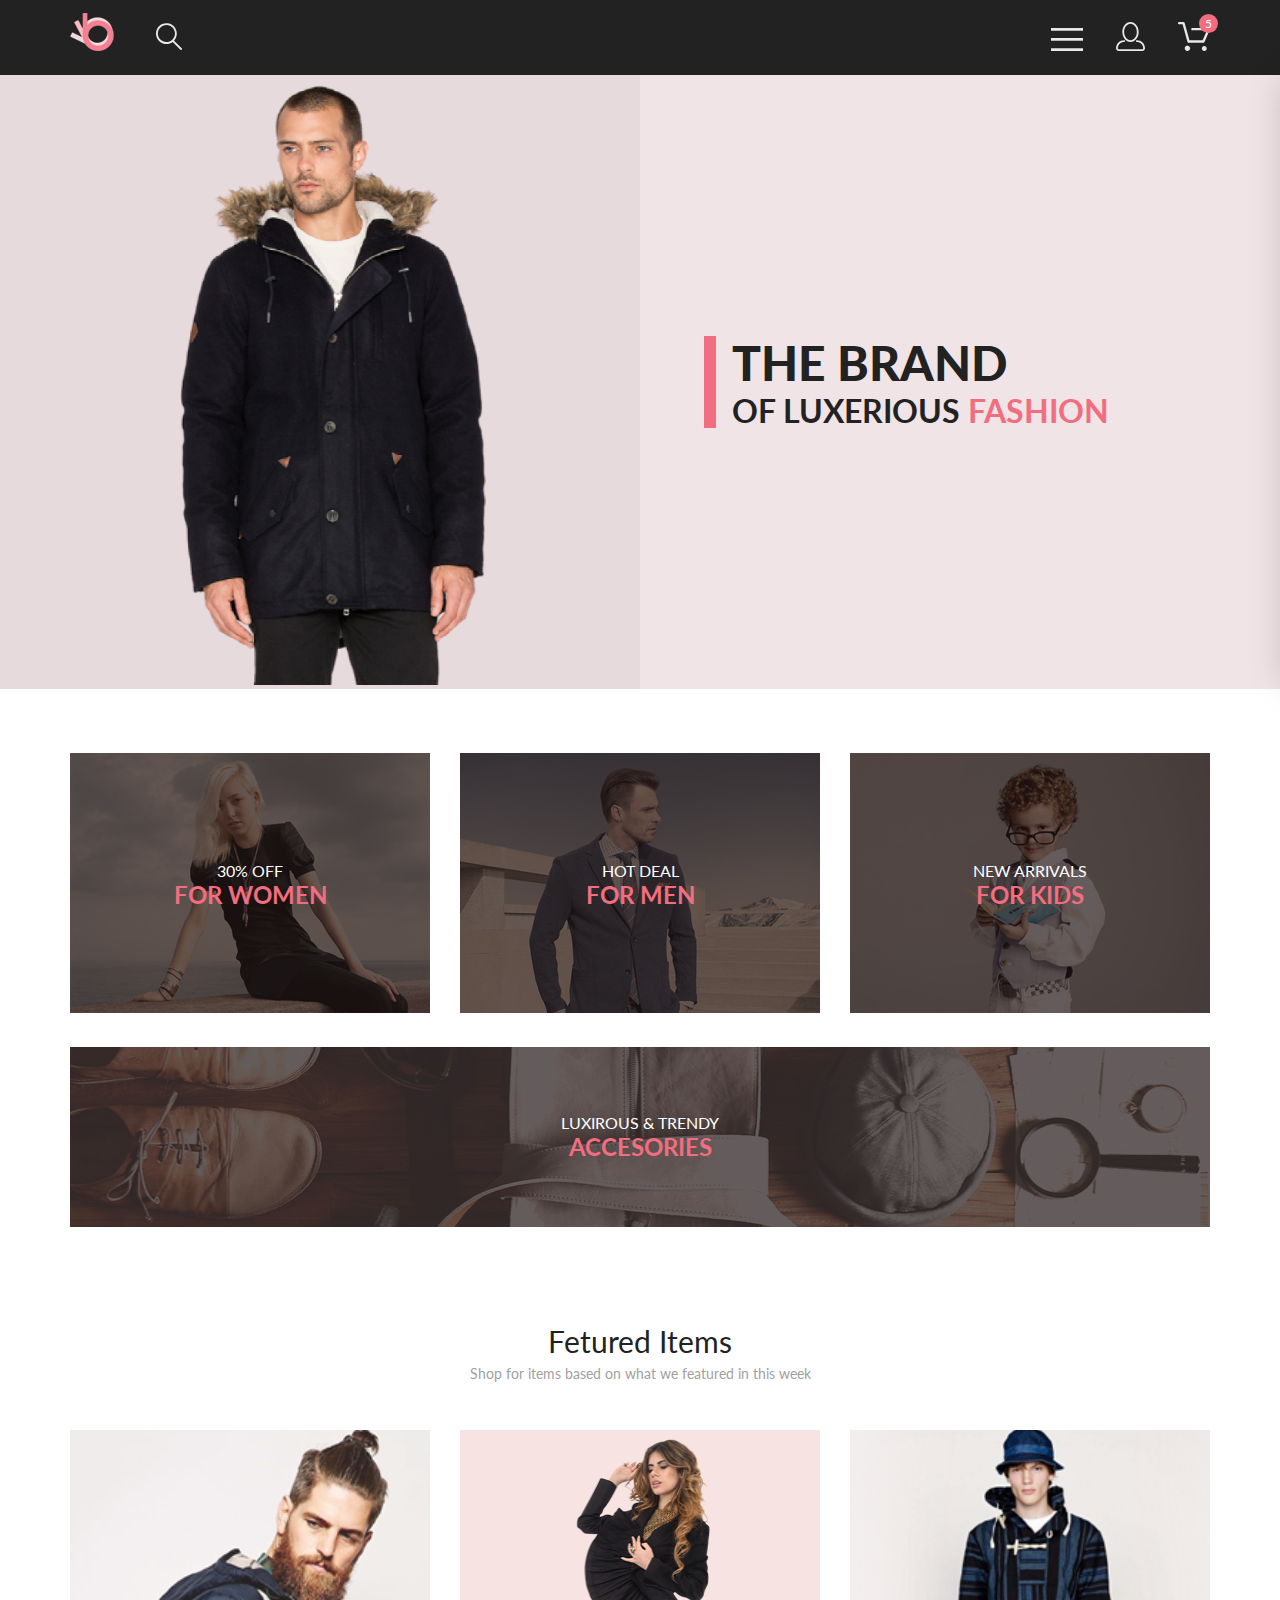
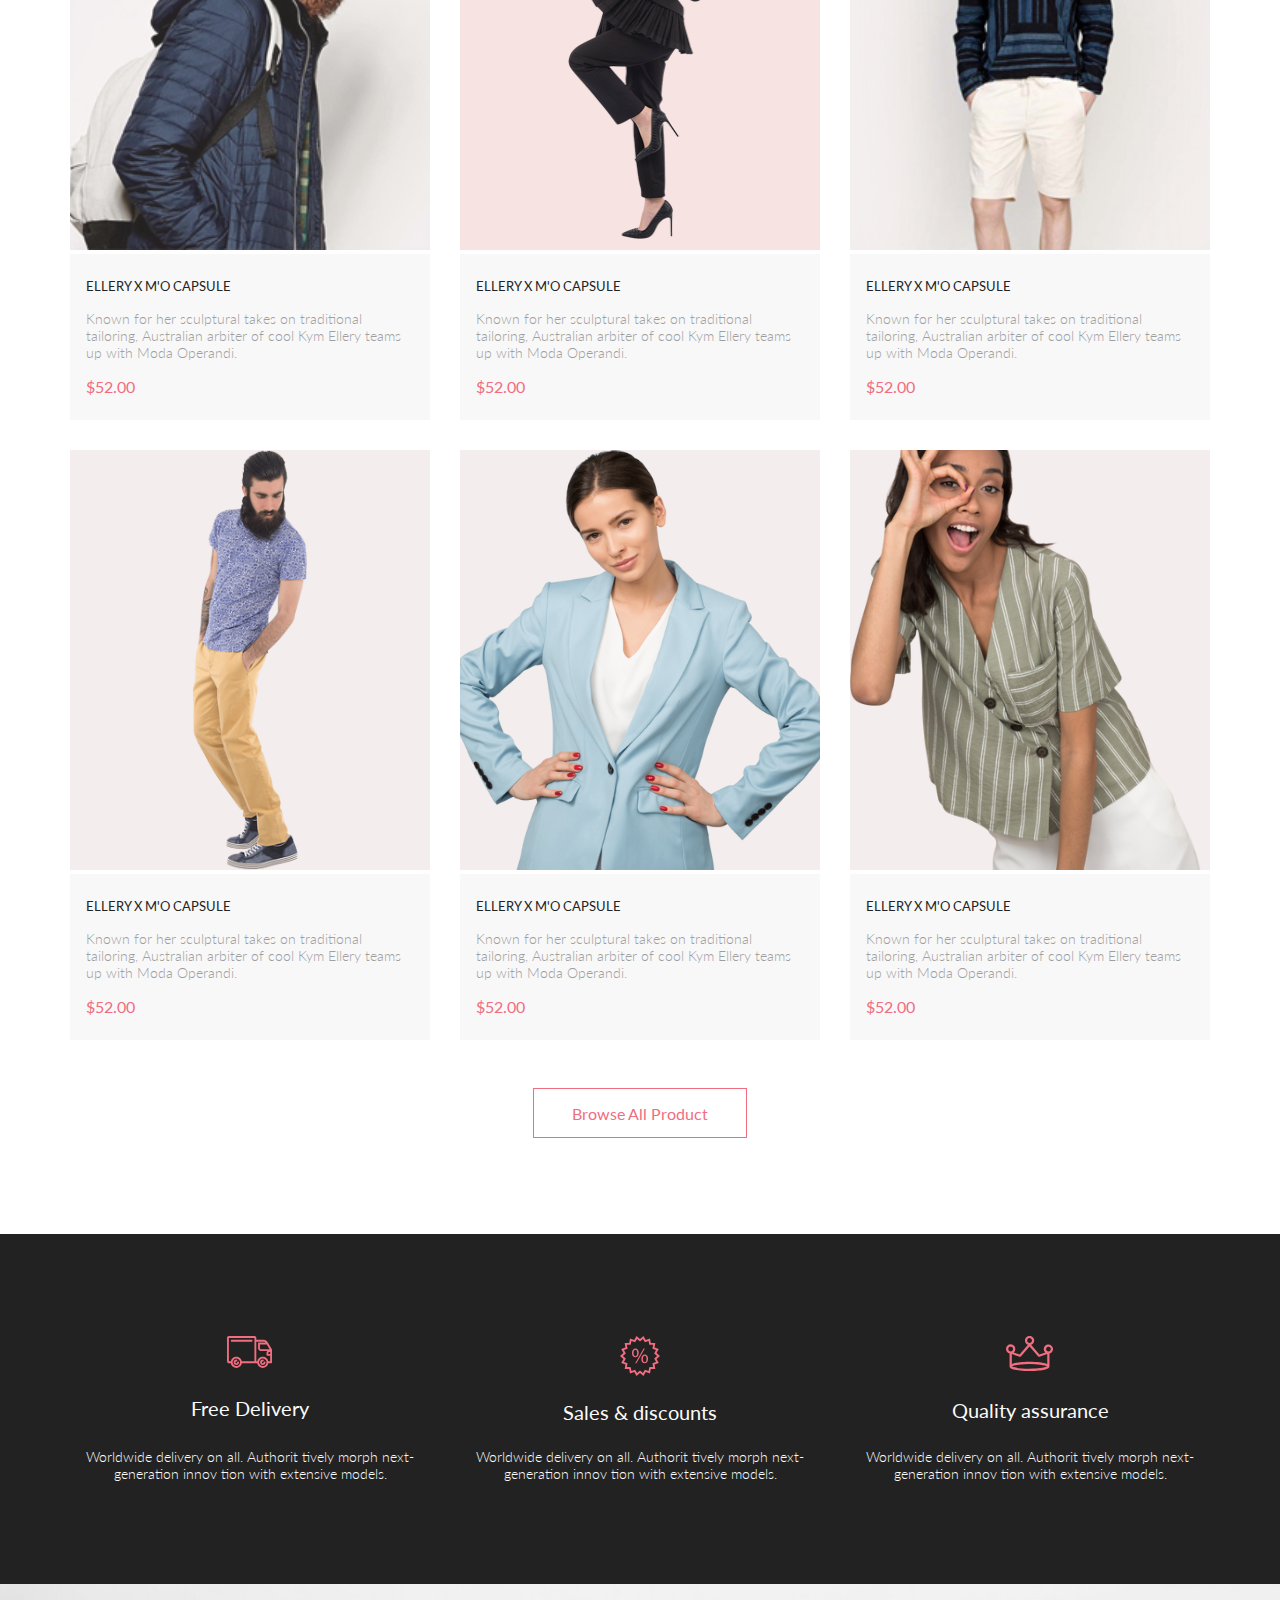
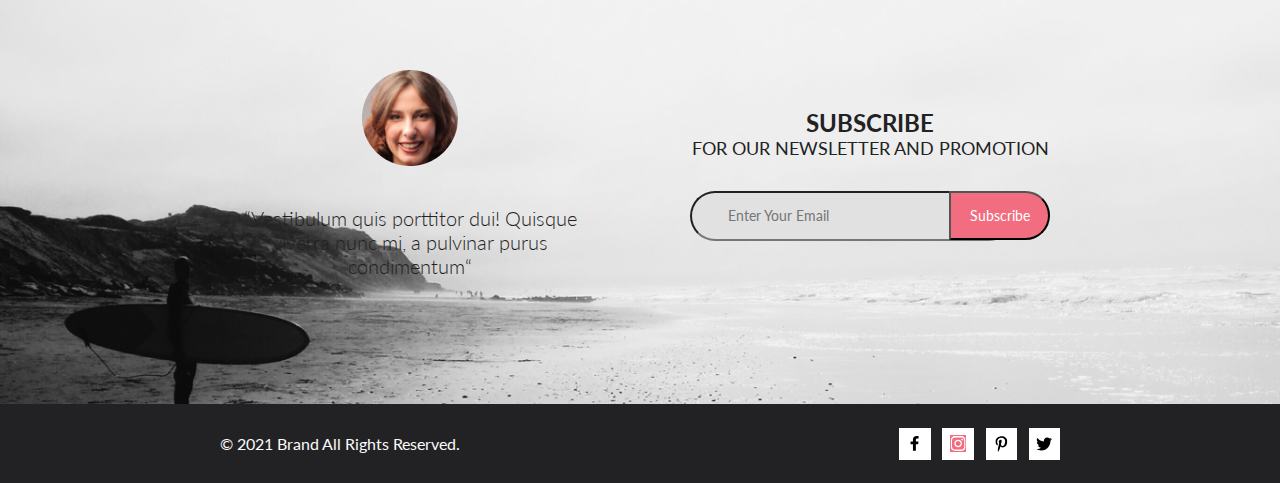
==== commit b8df43fa: "Add menu finally" ====
--- a/index.html
+++ b/index.html
@@ -19,14 +19,40 @@
             </div>
             <nav class="header__right">
                 <label for="header__check"><img src="img/menu.svg" alt="menu"></label>
-                <input type="checkbox" name="" id="header__check">
+                <input type="checkbox" checked name="" id="header__check">
                 <nav class="nav">
-                    <ul>
-                        <li><a href="#">link</a></li>
-                        <li><a href="#">link</a></li>
-                        <li><a href="#">link</a></li>
-                        <li><a href="#">link</a></li>
-                    </ul>
+                        <h3 class="nav__heading">MENU</h3>
+                        <div class="nav__box">
+                            <div class="nav__item">
+                                <a href="catalog.html" class="nav__title">MAN</a>
+                                <ul class="nav__list">
+                                    <li class="nav__li"><a class="nav__link" href="#">Accessories</a></li>
+                                    <li class="nav__li"><a class="nav__link" href="#">Bags</a></li>
+                                    <li class="nav__li"><a class="nav__link" href="#">Denim</a></li>
+                                    <li class="nav__li"><a class="nav__link" href="#">T-Shirts</a></li>
+                                </ul>
+                            </div>
+                            <div class="nav__item">
+                                <a href="catalog.html" class="nav__title">WOMAN</a>
+                                <ul class="nav__list">
+                                    <li class="nav__li"><a class="nav__link" href="#">Accessories</a></li>
+                                    <li class="nav__li"><a class="nav__link" href="#">Jackets & Coats</a></li>
+                                    <li class="nav__li"><a class="nav__link" href="#">Polos</a></li>
+                                    <li class="nav__li"><a class="nav__link" href="#">T-Shirts</a></li>
+                                    <li class="nav__li"><a class="nav__link" href="#">Shirts</a></li>
+                                </ul>
+                            </div>
+                            <div class="nav__item">
+                                <a href="catalog.html" class="nav__title">KIDS</a>
+                                <ul class="nav__list">
+                                    <li class="nav__li"><a class="nav__link" href="#">Accessories</a></li>
+                                    <li class="nav__li"><a class="nav__link" href="#">Bags</a></li>
+                                    <li class="nav__li"><a class="nav__link" href="#">Denim</a></li>
+                                    <li class="nav__li"><a class="nav__link" href="#">T-Shirts</a></li>
+                                    <li class="nav__li"><a class="nav__link" href="#">Bags</a></li>
+                                </ul>
+                            </div>
+                        </div>
                 </nav>
                 <a class="header__link-site" href="#"><img src="img/reg.svg" alt="reg"></a>
                 <div class="trash">
@@ -38,7 +64,7 @@
                 </div>
             </nav>
         </header>
-        <section class="promo center">
+        <section class="promo">
             <div class="promo__img">
                 <img src="img/promo.png" alt="photo promo">
             </div>
--- a/style.css
+++ b/style.css
@@ -242,12 +242,52 @@
   width: 232px;
   background-color: #FFF;
   box-shadow: 6px 4px 35px rgba(0, 0, 0, 0.21);
-  padding: 32px;
+  padding: 37px 0 0 34px;
   box-sizing: border-box;
   position: absolute;
   top: 75px;
   right: 0px;
   transition: right 0.3s;
+  z-index: 1;
+}
+.nav__heading {
+  font-family: "Lato";
+  font-size: 14px;
+  font-weight: 700;
+  line-height: normal;
+  color: #000;
+  margin-bottom: 24px;
+}
+.nav__title {
+  font-family: "Lato";
+  font-size: 14px;
+  font-weight: 400;
+  line-height: normal;
+  color: #F16D7F;
+}
+.nav__title:hover {
+  color: #6F6E6E;
+}
+.nav__list {
+  margin: 12px 0 9px 0;
+  list-style-type: none;
+  transition-duration: 0.4s;
+}
+.nav__li {
+  padding-bottom: 11px;
+}
+.nav__link {
+  font-family: "Lato";
+  font-size: 14px;
+  font-weight: 400;
+  line-height: normal;
+  color: #6F6E6E;
+  margin-left: 21px;
+  transition-duration: 0.4s;
+  margin-bottom: 11px;
+}
+.nav__link:hover {
+  color: #F16D7F;
 }
 
 .promo {
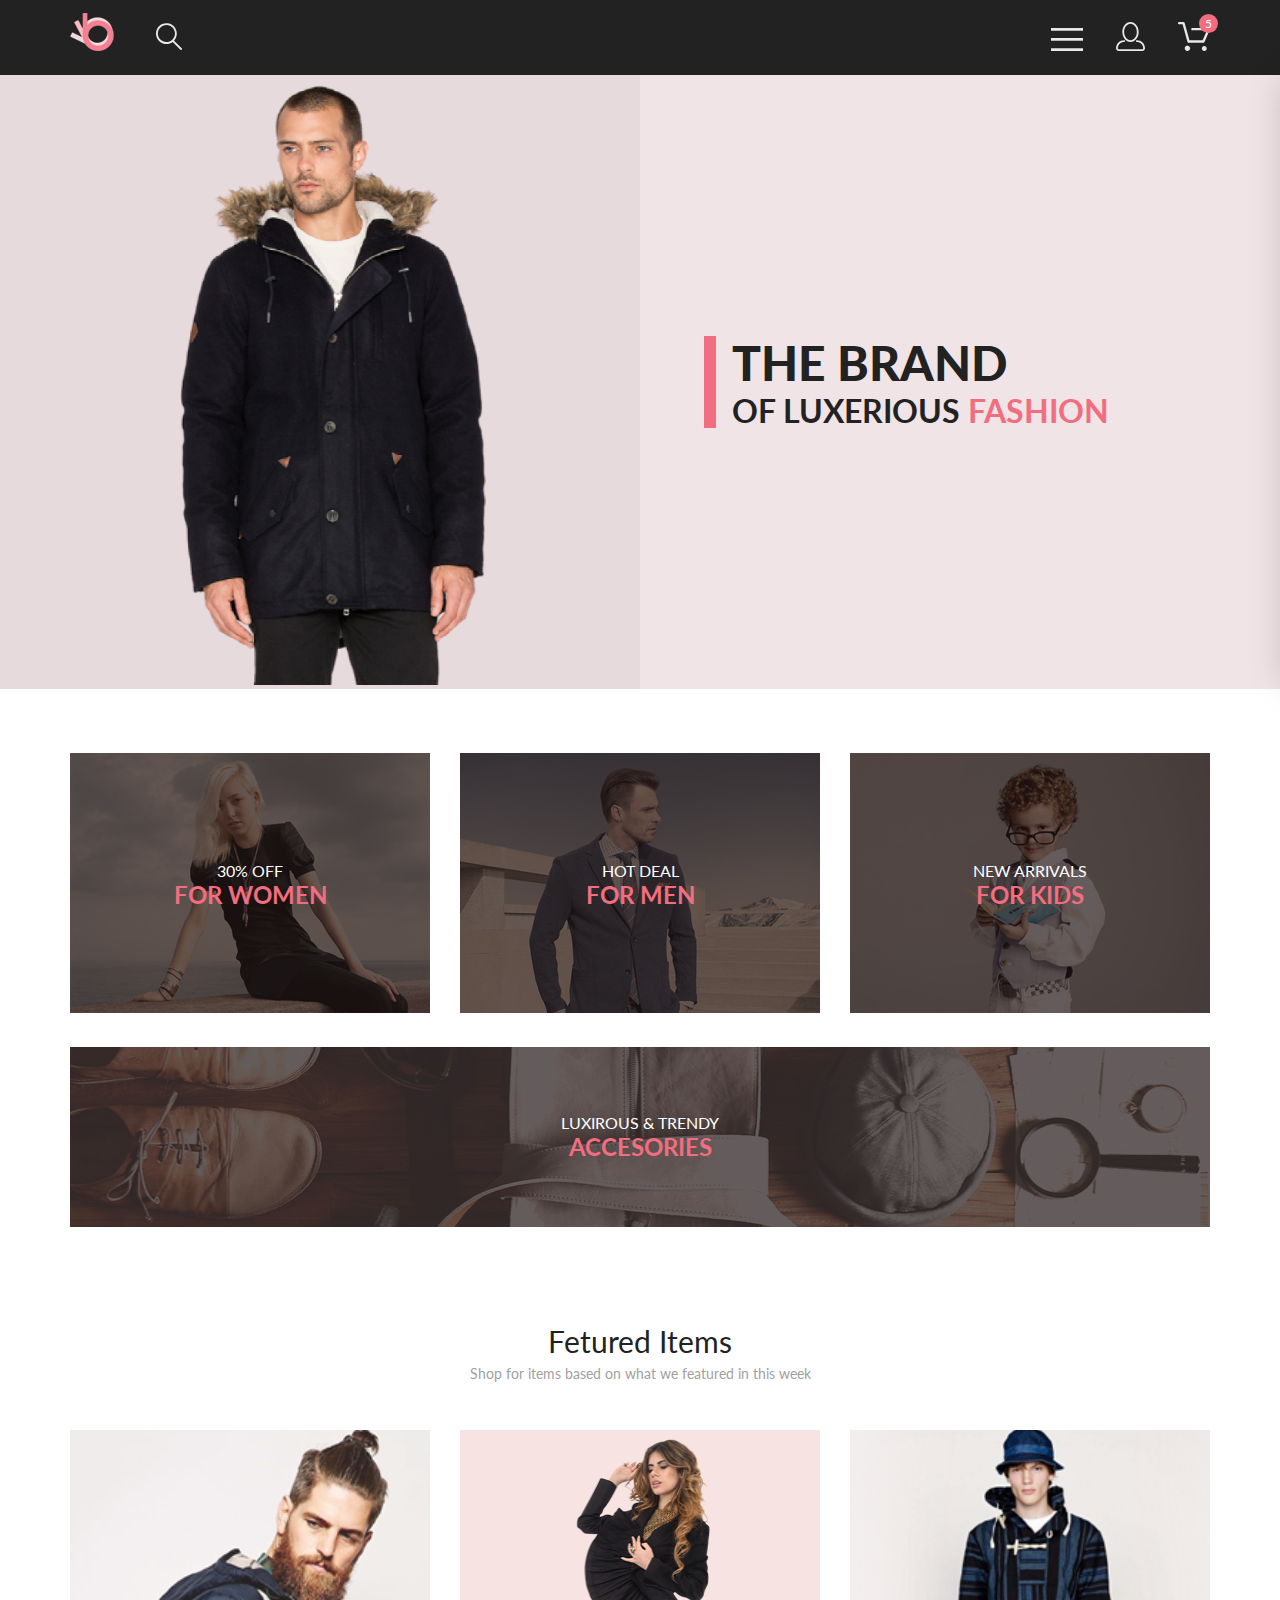
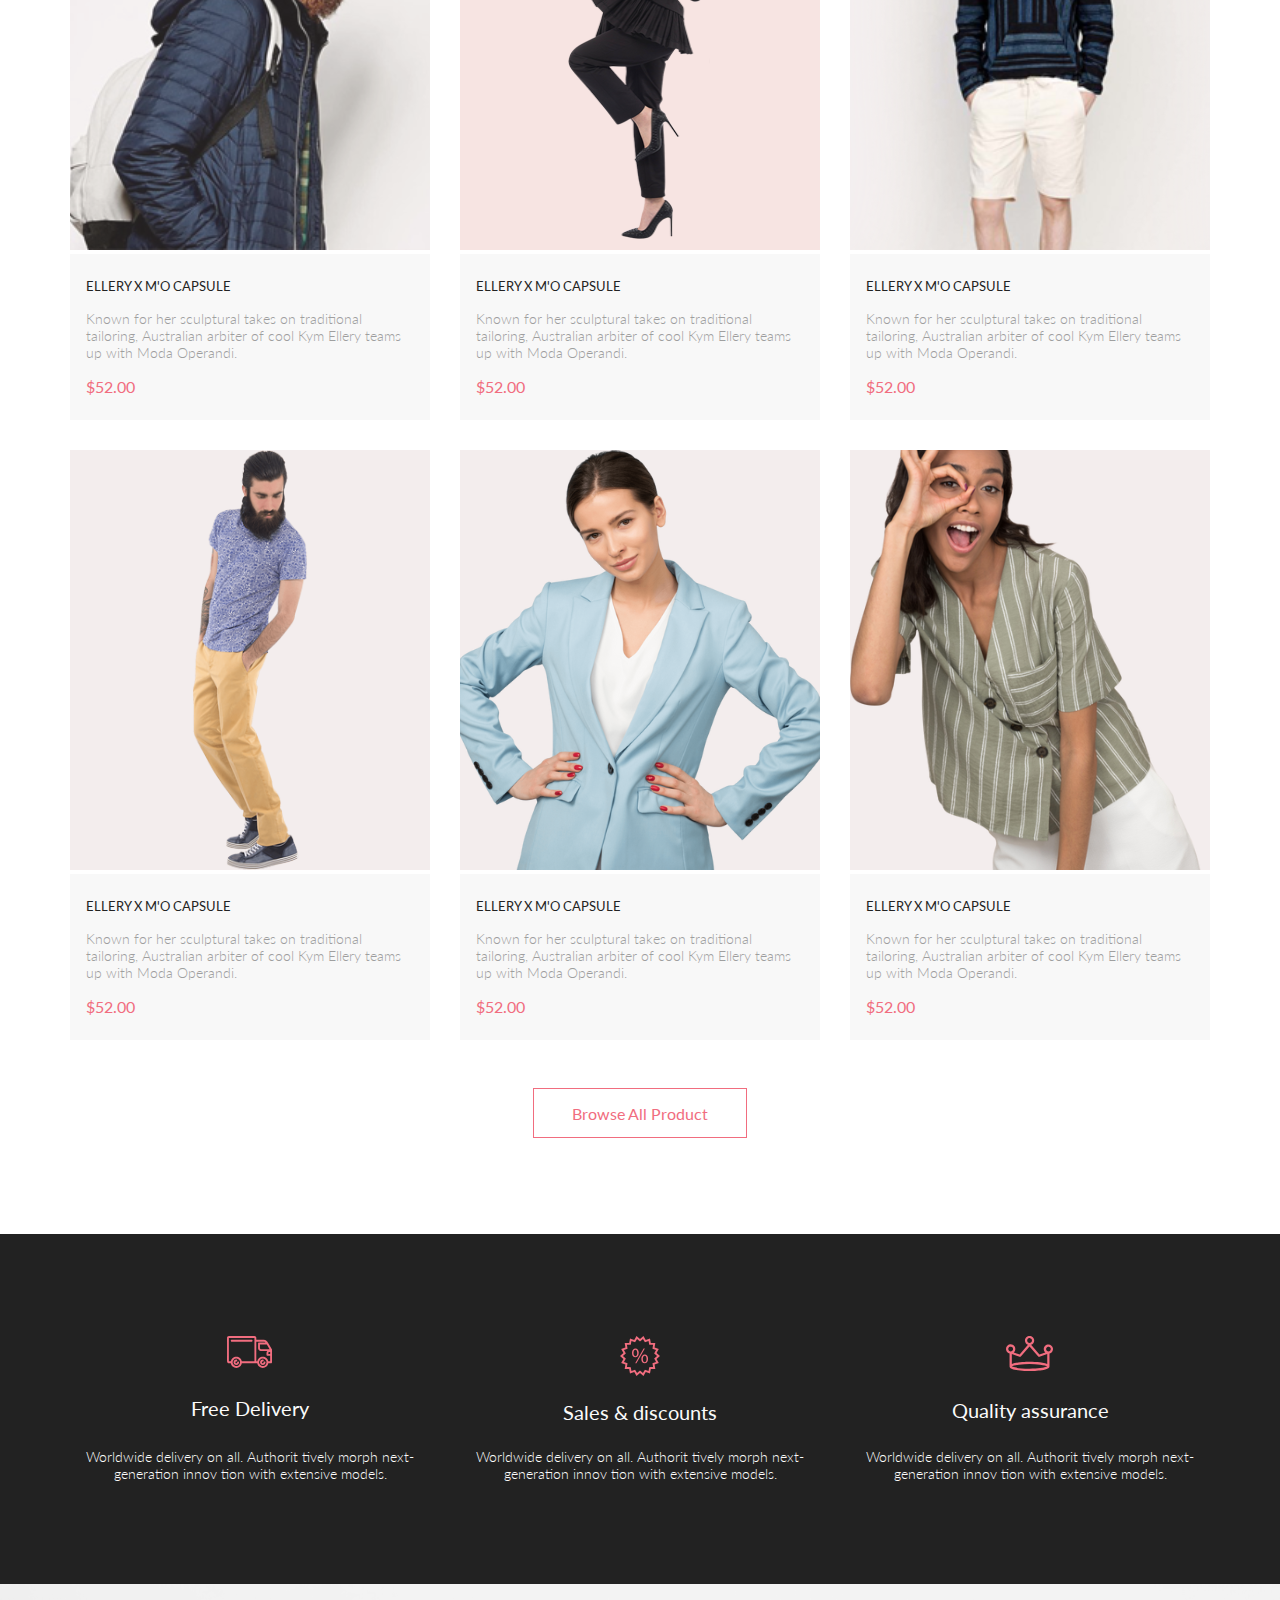
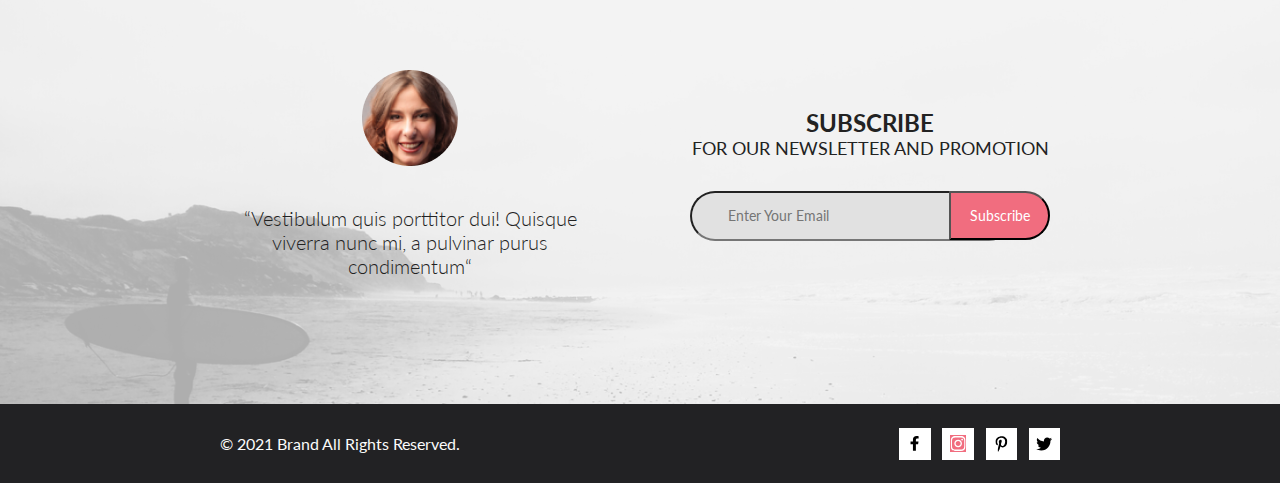
==== commit d2d2ca59: "Add cart.html and registration.html" ====
--- a/index.html
+++ b/index.html
@@ -7,7 +7,7 @@
     <meta charset="UTF-8">
     <meta http-equiv="X-UA-Compatible" content="IE=edge">
     <meta name="viewport" content="width=device-width, initial-scale=1.0">
-    <title>Welcome</title>
+    <title>Main</title>
     <link rel="stylesheet" href="style.css">
 </head>
 <body>
@@ -54,9 +54,9 @@
                             </div>
                         </div>
                 </nav>
-                <a class="header__link-site" href="#"><img src="img/reg.svg" alt="reg"></a>
+                <a class="header__link-site" href="registration.html"><img src="img/reg.svg" alt="reg"></a>
                 <div class="trash">
-                    <a class="header__link-site trash" href="#"><img src="img/cart.svg" alt="cart">
+                    <a class="header__link-site trash" href="cart.html"><img src="img/cart.svg" alt="cart">
                     </a>
                     <div class="trash_enum">
                         <p class="trash_number">5</p>
@@ -248,7 +248,7 @@
                         Add to Cart</a>
                 </div>
             </div>
-            <a class="link_catalog" href="#"><p class="text_catalog">Browse All Product</p> </a>
+            <a class="link_catalog" href="catalog.html"><p class="text_catalog">Browse All Product</p> </a>
         </section>
         <section class="advantages">
             <article class="advantages__item">
--- a/style.css
+++ b/style.css
@@ -7,6 +7,10 @@
   max-width: 100%;
 }
 
+summary {
+  display: block;
+}
+
 a {
   text-decoration: none;
 }
@@ -30,6 +34,20 @@
   line-height: normal;
   color: #F16D7F;
 }
+.top_head_ul {
+  display: flex;
+  list-style-type: none;
+}
+.top_head_li:not(:last-child)::after {
+  content: "/";
+  padding-right: 8px;
+  padding-left: 8px;
+  font-family: "Lato";
+  font-size: 14px;
+  font-weight: 300;
+  line-height: normal;
+  color: #636363;
+}
 .top_head_link {
   font-family: "Lato";
   font-size: 14px;
@@ -42,6 +60,9 @@
   font-size: 14px;
   font-weight: 700;
   line-height: normal;
+  color: #F16D7F;
+}
+.top_head_link:hover {
   color: #F16D7F;
 }
 
@@ -63,6 +84,9 @@
 }
 
 @media (max-width: 1024px) {
+  .delete {
+    display: none;
+  }
   .center {
     padding-left: 5%;
     padding-right: 5%;
@@ -76,6 +100,11 @@
   }
   .promo__heading {
     font-size: 24px;
+  }
+  .filter_sort {
+    height: 81px;
+    padding-top: 24px;
+    padding-bottom: 40px;
   }
   .product_img {
     padding: 30px 0 29px 0px;
@@ -128,6 +157,307 @@
     flex-direction: column;
     justify-content: center;
     gap: 32px;
+  }
+  .filter_sort {
+    gap: 0;
+    justify-content: space-between;
+  }
+  .filter_sort_filter_summary_span {
+    display: none;
+  }
+  .filter_sort_filter_summary svg {
+    width: 37.5px;
+    height: 25px;
+  }
+  .filter_sort_sort_heading {
+    font-size: 12px;
+  }
+  .product_img {
+    padding: 85px 0 85px 0px;
+  }
+  .product_img_photo {
+    width: 374px;
+    height: 454px;
+  }
+  .promo {
+    justify-content: center;
+    margin-bottom: 64px;
+  }
+  .promo__img {
+    display: none;
+  }
+  .promo__title {
+    font-size: 38px;
+  }
+  .promo__heading {
+    font-size: 20px;
+  }
+  .sale {
+    display: flex;
+    flex-direction: column;
+    gap: 32px;
+    padding-bottom: 64px;
+  }
+  .sale__item {
+    display: flex;
+    justify-content: center;
+    position: relative;
+    width: 100%;
+  }
+  .sale__item_big {
+    min-height: 111px;
+  }
+  .product-box {
+    padding-bottom: 96px;
+  }
+  .product-box__text {
+    margin-bottom: 65px;
+  }
+  .feedback {
+    gap: 95px;
+    padding-bottom: 109px;
+  }
+  .footer {
+    height: 143px;
+    justify-content: space-evenly;
+    flex-direction: column-reverse;
+    gap: 40px;
+  }
+}
+.filter_sort {
+  display: flex;
+  gap: 390px;
+  height: 133px;
+  box-sizing: border-box;
+  position: relative;
+  padding-top: 49px;
+  padding-bottom: 64px;
+}
+.filter_sort_filter {
+  position: absolute;
+  width: 360px;
+  font-family: "Lato";
+  font-size: 14px;
+  font-weight: 600;
+  line-height: normal;
+  color: #000;
+  z-index: 1;
+}
+.filter_sort_filter_summary {
+  display: flex;
+  align-items: center;
+  gap: 11px;
+}
+.filter_sort_filter[open] {
+  background-color: #FFFFFF;
+  box-shadow: 6px 4px 35px rgba(0, 0, 0, 0.21);
+  margin-top: -12px;
+}
+.filter_sort_filter[open] .filter_sort_filter_summary {
+  padding: 13px 0px 16px 16px;
+  color: #F16D7F;
+}
+.filter_sort_filter[open] path {
+  fill: #F16D7F;
+}
+.filter_sort_filter_item {
+  margin-left: 16px;
+}
+.filter_sort_filter_heading {
+  font-family: "Lato";
+  font-size: 14px;
+  font-weight: 400;
+  line-height: normal;
+  color: #6F6E6E;
+  padding: 8px 11px 11px 11px;
+  border-bottom: 1px solid #EBEBEB;
+  border-left: 5px solid #F16D7F;
+  margin-right: 16px;
+  margin-bottom: 24px;
+}
+.filter_sort_filter_item[open] .filter_sort_filter_heading {
+  color: #F16D7F;
+}
+.filter_sort_filter_link-box {
+  display: flex;
+  flex-direction: column;
+  margin-left: 18px;
+  gap: 11px;
+  padding-bottom: 24px;
+}
+.filter_sort_filter_link {
+  font-family: "Lato";
+  font-size: 14px;
+  font-weight: 400;
+  line-height: normal;
+  color: #6F6E6E;
+}
+.filter_sort_filter_link:hover {
+  color: #F16D7F;
+}
+.filter_sort_sort {
+  display: flex;
+  gap: 28px;
+}
+.filter_sort_sort_details {
+  position: relative;
+}
+.filter_sort_sort_summary {
+  display: flex;
+  align-items: center;
+  gap: 10px;
+}
+.filter_sort_sort_heading {
+  font-family: "Lato";
+  font-size: 14px;
+  font-weight: 400;
+  line-height: normal;
+  color: #6F6E6E;
+}
+.filter_sort_sort_box {
+  display: flex;
+  flex-direction: column;
+  gap: 8px;
+  background: #FFF;
+  box-shadow: 6px 4px 35px 0px rgba(0, 0, 0, 0.21);
+  padding: 7px 30px 11px 9px;
+  margin-top: 5px;
+  position: absolute;
+  z-index: 1;
+  left: -9px;
+}
+.filter_sort_sort_check {
+  display: flex;
+  gap: 9px;
+  align-items: center;
+  font-family: "Lato";
+  font-size: 14px;
+  font-weight: 400;
+  line-height: normal;
+  color: #6F6E6E;
+  font-family: Roboto;
+}
+
+.product-box__pages {
+  width: 284px;
+  display: flex;
+  justify-content: center;
+  gap: 16px;
+  margin: 48px auto 0;
+  padding: 15px;
+  border: 1px solid #EBEBEB;
+  border-radius: 10px;
+}
+.product-box__pages__arrows {
+  box-sizing: border-box;
+  padding-top: 2px;
+}
+.product-box__pages__arrows:hover path {
+  fill: #F16D7F;
+}
+.product-box__pages__link-box {
+  display: flex;
+  gap: 10px;
+}
+.product-box__pages__link-box__link {
+  font-family: "Lato";
+  font-size: 16px;
+  font-weight: 300;
+  line-height: normal;
+  color: #C4C4C4;
+}
+.product-box__pages__link-box__link:hover {
+  color: #F16D7F;
+}
+
+@media (max-width: 1024px) {
+  .delete {
+    display: none;
+  }
+  .center {
+    padding-left: 5%;
+    padding-right: 5%;
+  }
+  .promo {
+    gap: 40px;
+    margin-bottom: 19px;
+  }
+  .promo__title {
+    font-size: 44px;
+  }
+  .promo__heading {
+    font-size: 24px;
+  }
+  .filter_sort {
+    height: 81px;
+    padding-top: 24px;
+    padding-bottom: 40px;
+  }
+  .product_img {
+    padding: 30px 0 29px 0px;
+  }
+  .product_img_photo {
+    width: 466px;
+    height: 565px;
+  }
+  .sale {
+    gap: 20px;
+    padding-bottom: 154px;
+  }
+  .sale__item_big {
+    min-height: 116px;
+  }
+  .product-box {
+    padding-bottom: 64px;
+  }
+  .product-box__heading {
+    margin-bottom: 3.3px;
+  }
+  .product-box__text {
+    margin-bottom: 73px;
+  }
+  .product-box__content {
+    gap: 15px;
+  }
+  .advantages {
+    flex-direction: column;
+    min-height: 610px;
+    align-content: center;
+    padding-top: 48px;
+    padding-bottom: 64px;
+  }
+  .feedback {
+    flex-direction: column;
+    gap: 48px;
+    padding-bottom: 140px;
+  }
+}
+@media (max-width: 767px) {
+  .center {
+    padding-left: 5%;
+    padding-right: 5%;
+  }
+  .header__link-site, .trash {
+    display: none;
+  }
+  .top_head {
+    flex-direction: column;
+    justify-content: center;
+    gap: 32px;
+  }
+  .filter_sort {
+    gap: 0;
+    justify-content: space-between;
+  }
+  .filter_sort_filter_summary_span {
+    display: none;
+  }
+  .filter_sort_filter_summary svg {
+    width: 37.5px;
+    height: 25px;
+  }
+  .filter_sort_sort_heading {
+    font-size: 12px;
   }
   .product_img {
     padding: 85px 0 85px 0px;
@@ -525,7 +855,7 @@
 }
 
 .feedback {
-  background-image: url(img/fonfeedback.svg);
+  background-image: url(img/photo_subscribe.svg);
   background-repeat: no-repeat;
   background-position: center center;
   background-size: cover;
@@ -634,6 +964,9 @@
 }
 
 @media (max-width: 1024px) {
+  .delete {
+    display: none;
+  }
   .center {
     padding-left: 5%;
     padding-right: 5%;
@@ -647,6 +980,11 @@
   }
   .promo__heading {
     font-size: 24px;
+  }
+  .filter_sort {
+    height: 81px;
+    padding-top: 24px;
+    padding-bottom: 40px;
   }
   .product_img {
     padding: 30px 0 29px 0px;
@@ -700,6 +1038,20 @@
     justify-content: center;
     gap: 32px;
   }
+  .filter_sort {
+    gap: 0;
+    justify-content: space-between;
+  }
+  .filter_sort_filter_summary_span {
+    display: none;
+  }
+  .filter_sort_filter_summary svg {
+    width: 37.5px;
+    height: 25px;
+  }
+  .filter_sort_sort_heading {
+    font-size: 12px;
+  }
   .product_img {
     padding: 85px 0 85px 0px;
   }
